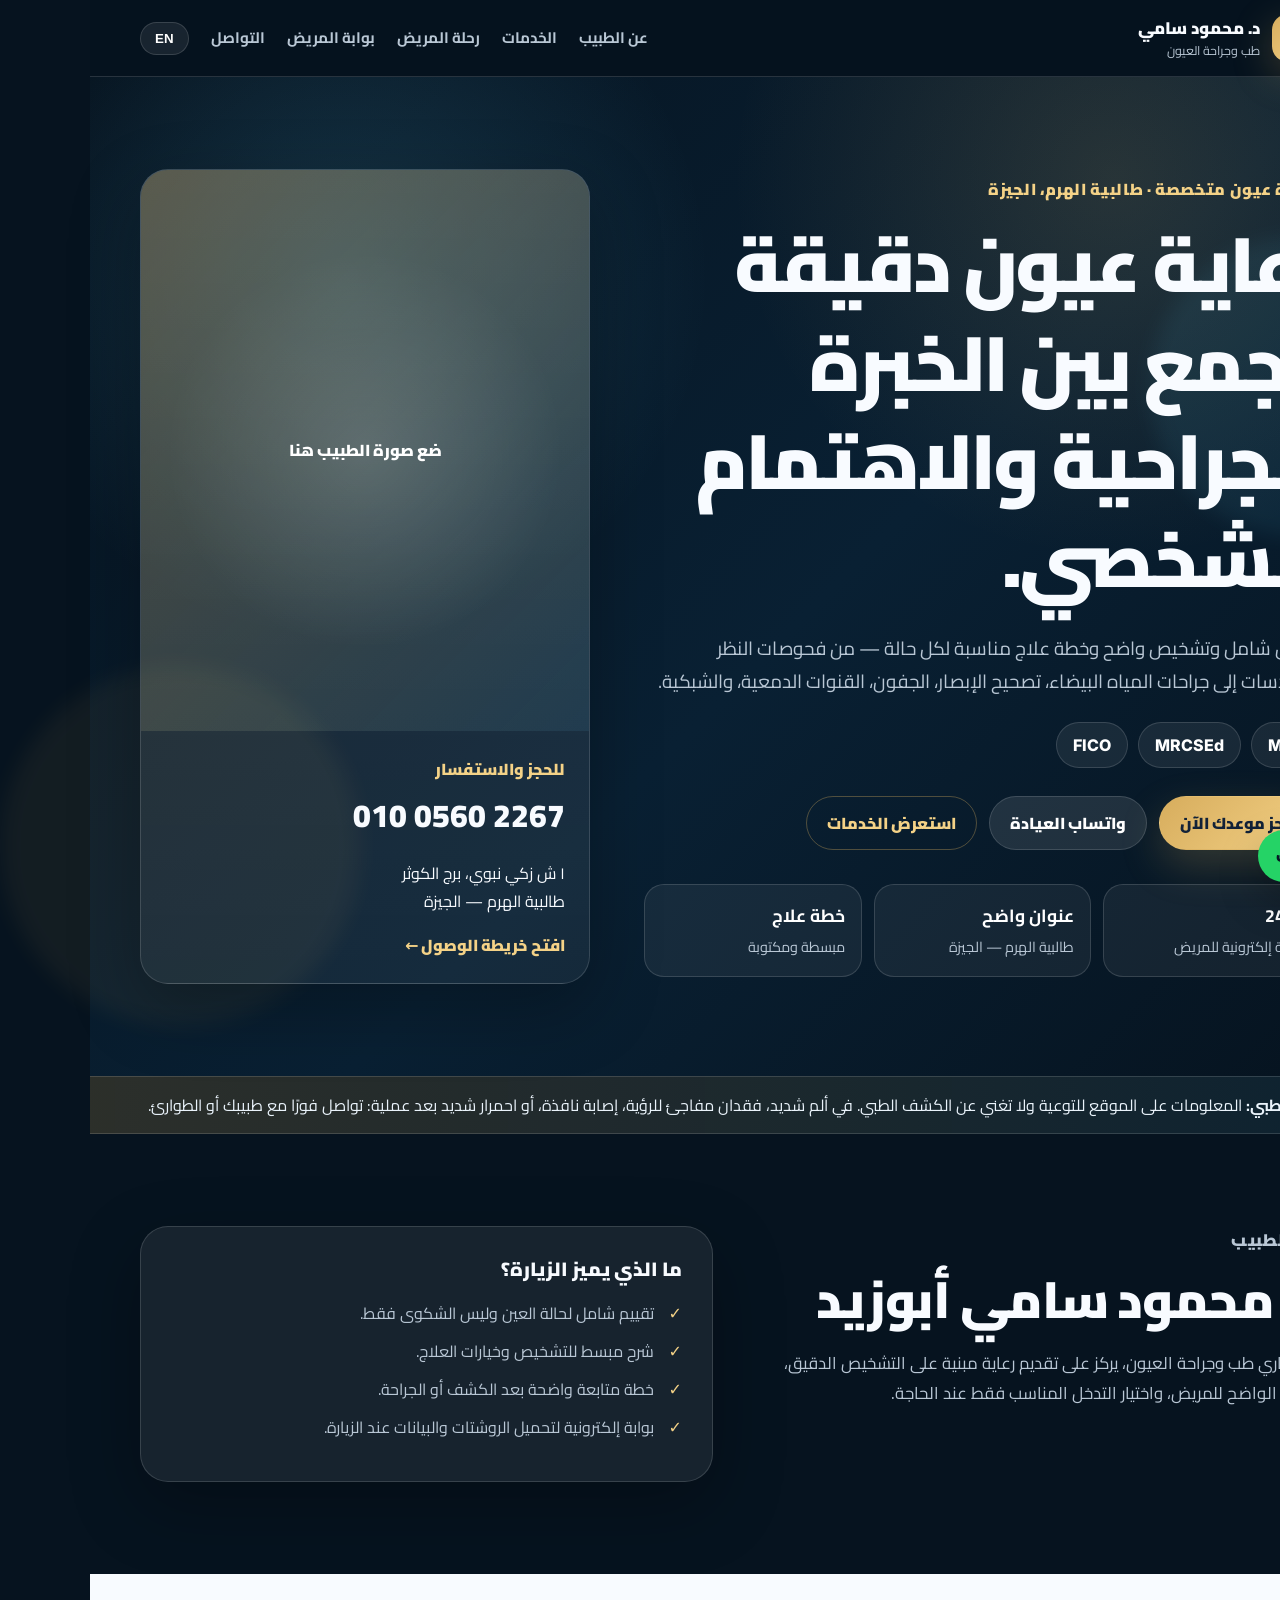
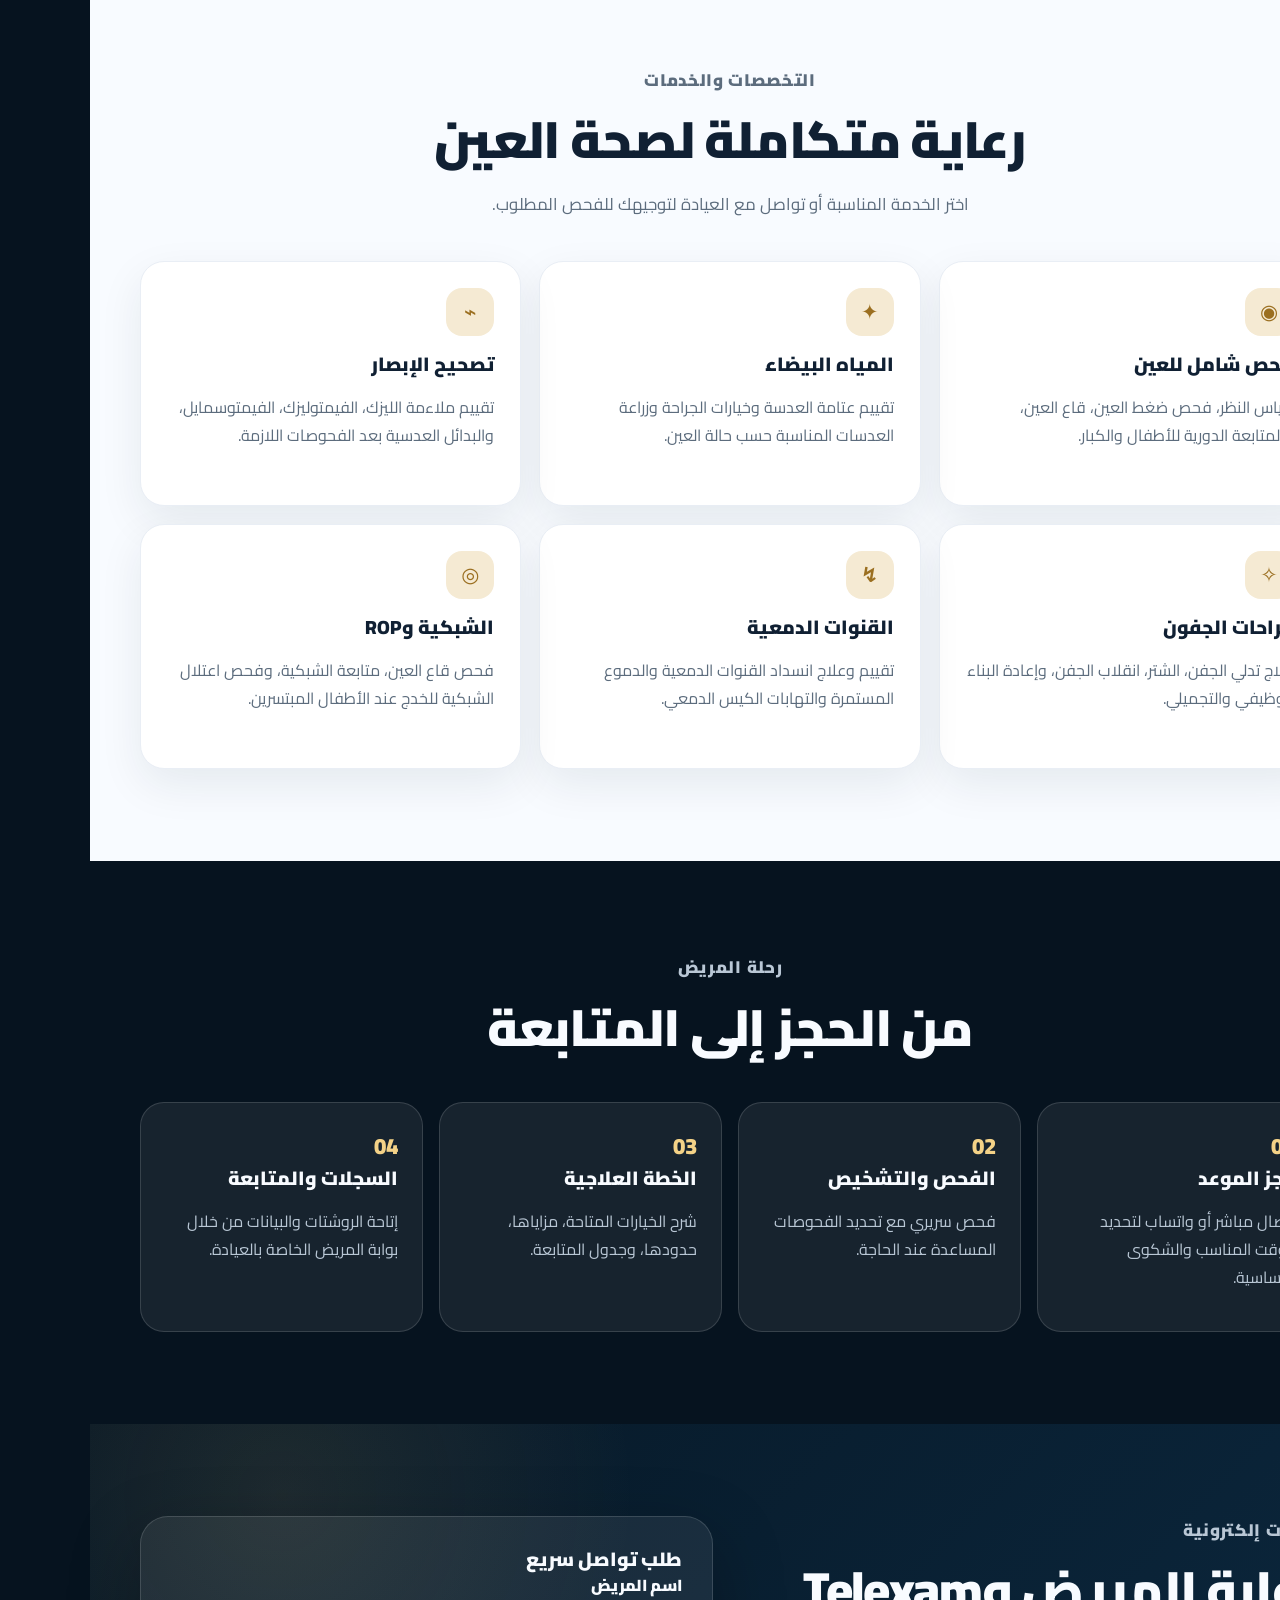
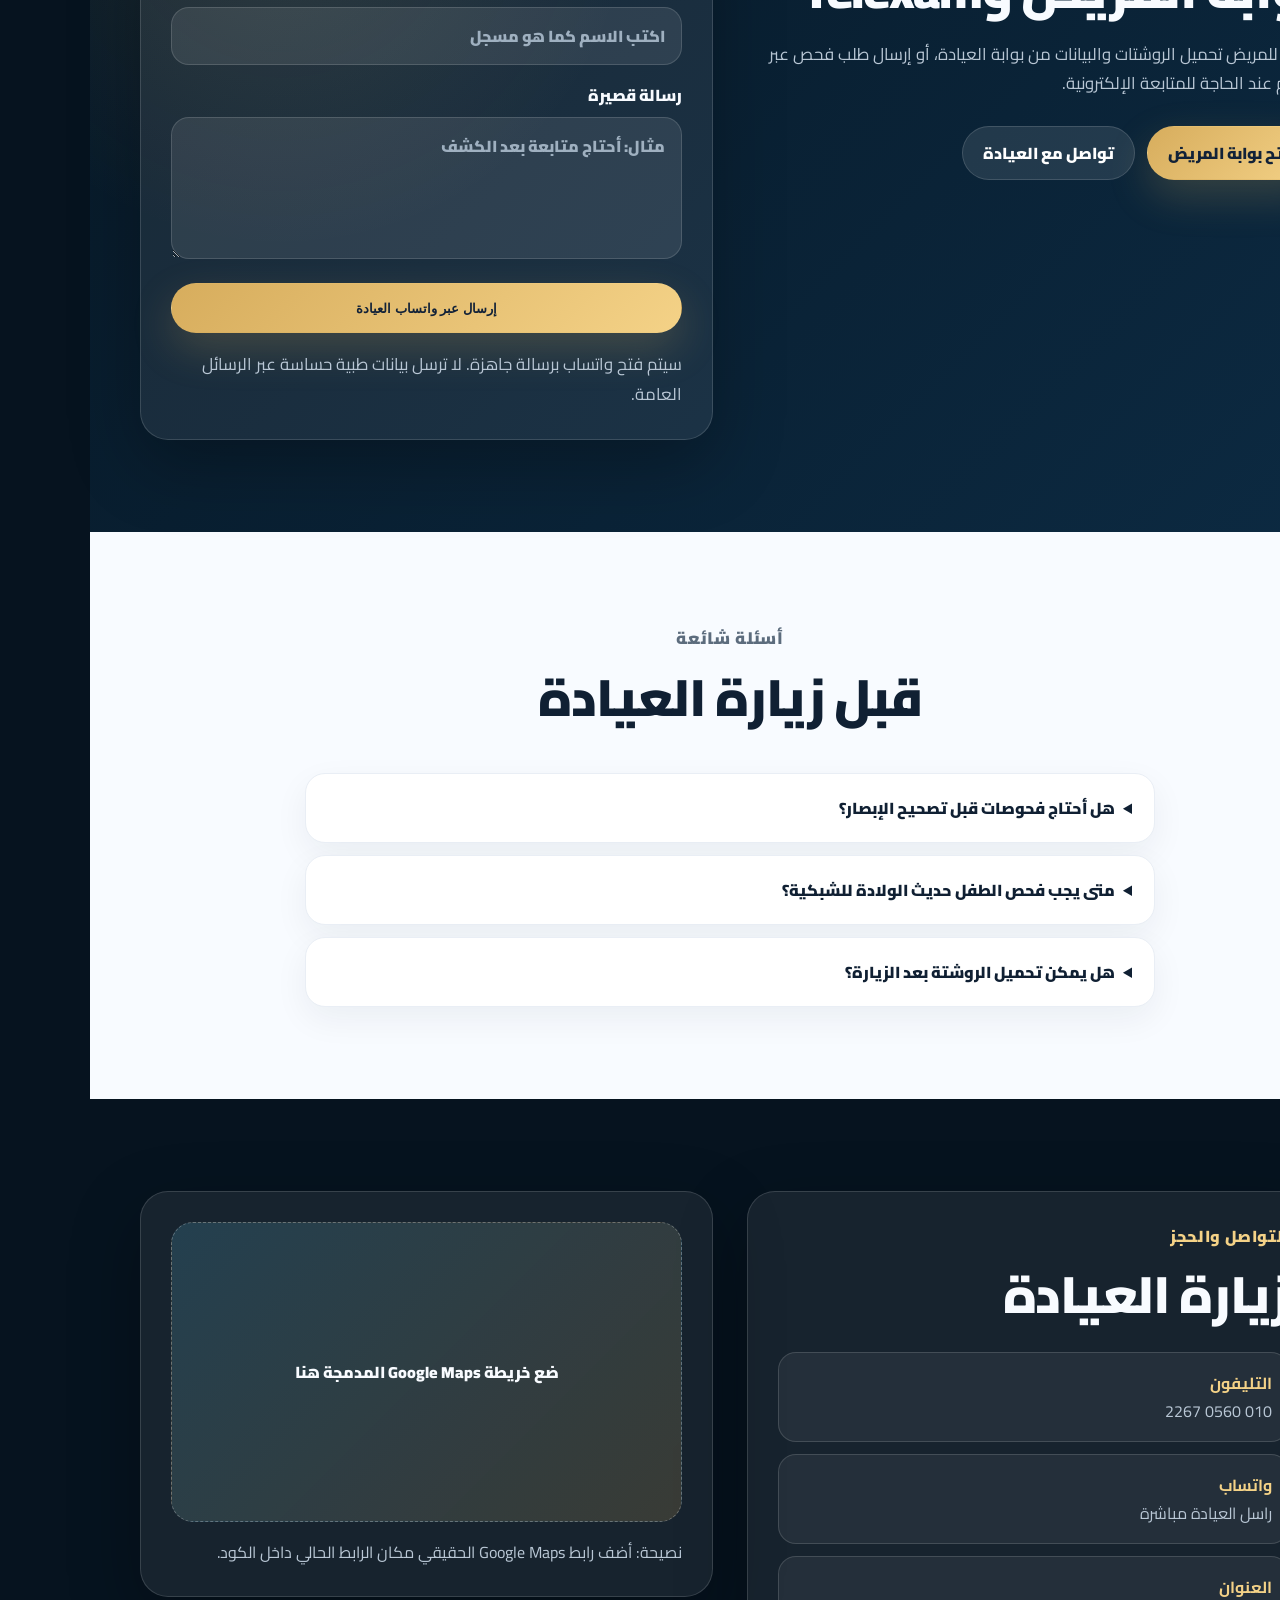
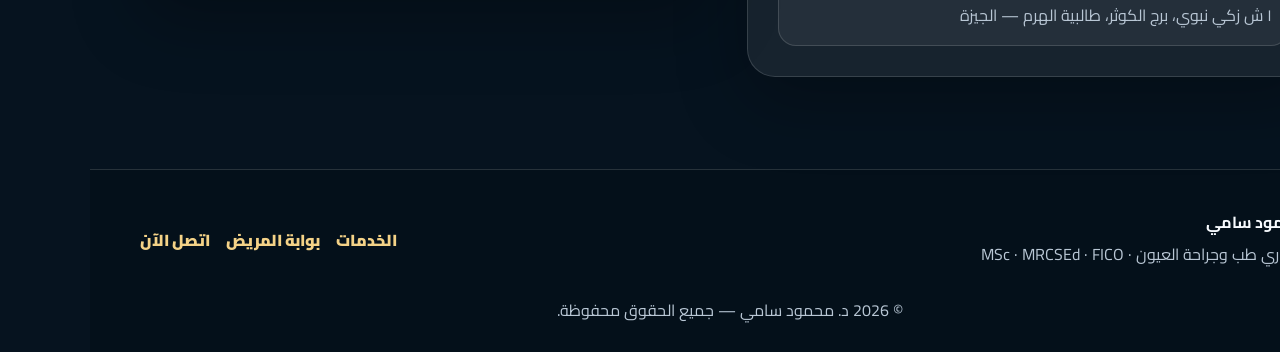
==== index.html @ c1c6296b "Upgrade clinic website design" ====
<!doctype html>
<html lang="ar" dir="rtl">
<head>
  <meta charset="utf-8" />
  <meta name="viewport" content="width=device-width,initial-scale=1,viewport-fit=cover" />
  <meta name="theme-color" content="#071826" />
  <title>د. محمود سامي | استشاري طب وجراحة العيون - طالبية الهرم، الجيزة</title>
  <meta name="description" content="عيادة د. محمود سامي أبوزيد لطب وجراحة العيون في طالبية الهرم، الجيزة. فحص شامل للعين، المياه البيضاء، تصحيح الإبصار، جراحات الجفون والقنوات الدمعية، الشبكية واعتلال الشبكية للخدج." />
  <meta name="keywords" content="دكتور عيون, عيادة عيون, طالبية الهرم, الجيزة, مياه بيضاء, ليزك, فيمتوليزك, فيمتوسمايل, جراحة جفون, قنوات دمعية, شبكية, ROP" />
  <meta name="author" content="Dr. Mahmoud Sami" />

  <meta property="og:title" content="د. محمود سامي | استشاري طب وجراحة العيون" />
  <meta property="og:description" content="رعاية دقيقة للعين في طالبية الهرم — فحص شامل، جراحات المياه البيضاء، تصحيح الإبصار، الجفون والقنوات الدمعية، والشبكية." />
  <meta property="og:type" content="website" />
  <meta property="og:url" content="https://genododi.github.io/drmahmoud/" />
  <meta property="og:locale" content="ar_EG" />

  <link rel="preconnect" href="https://fonts.googleapis.com">
  <link rel="preconnect" href="https://fonts.gstatic.com" crossorigin>
  <link href="https://fonts.googleapis.com/css2?family=Cairo:wght@400;600;700;800;900&family=Inter:wght@400;600;700;800&display=swap" rel="stylesheet">
  <link rel="stylesheet" href="styles.css" />

  <script type="application/ld+json">
  {
    "@context":"https://schema.org",
    "@type":"MedicalClinic",
    "name":"عيادة د. محمود سامي أبوزيد لطب وجراحة العيون",
    "medicalSpecialty":"Ophthalmology",
    "url":"https://genododi.github.io/drmahmoud/",
    "telephone":"+201005602267",
    "address":{
      "@type":"PostalAddress",
      "streetAddress":"١ ش زكي نبوي، برج الكوثر",
      "addressLocality":"طالبية الهرم",
      "addressRegion":"الجيزة",
      "addressCountry":"EG"
    },
    "availableService":[
      "فحص شامل للعين",
      "جراحة المياه البيضاء",
      "تصحيح الإبصار",
      "جراحات الجفون",
      "جراحات القنوات الدمعية",
      "فحص وعلاج الشبكية",
      "اعتلال الشبكية للخدج"
    ]
  }
  </script>
</head>

<body>
  <a class="skip-link" href="#main">تخطَّ إلى المحتوى</a>

  <header class="site-header" id="top">
    <nav class="navbar" aria-label="Primary navigation">
      <a class="brand" href="#top" aria-label="الرئيسية">
        <span class="brand-mark" aria-hidden="true">𓂀</span>
        <span>
          <strong>د. محمود سامي</strong>
          <small>طب وجراحة العيون</small>
        </span>
      </a>

      <button class="menu-toggle" type="button" aria-label="فتح القائمة" aria-expanded="false">
        <span></span><span></span><span></span>
      </button>

      <div class="nav-links">
        <a href="#about">عن الطبيب</a>
        <a href="#services">الخدمات</a>
        <a href="#patient-journey">رحلة المريض</a>
        <a href="#portal">بوابة المريض</a>
        <a href="#contact">التواصل</a>
        <button class="lang-toggle" type="button" data-lang="en">EN</button>
      </div>
    </nav>
  </header>

  <main id="main">
    <section class="hero section-pad">
      <div class="orb orb-one"></div>
      <div class="orb orb-two"></div>

      <div class="container hero-grid">
        <div class="hero-copy reveal">
          <p class="eyebrow">عيادة عيون متخصصة · طالبية الهرم، الجيزة</p>
          <h1>رعاية عيون دقيقة تجمع بين الخبرة الجراحية والاهتمام الشخصي.</h1>
          <p class="hero-subtitle">
            فحص شامل وتشخيص واضح وخطة علاج مناسبة لكل حالة — من فحوصات النظر والعدسات إلى جراحات المياه البيضاء، تصحيح الإبصار، الجفون، القنوات الدمعية، والشبكية.
          </p>

          <div class="credential-row" aria-label="المؤهلات">
            <span>MSc</span>
            <span>MRCSEd</span>
            <span>FICO</span>
          </div>

          <div class="cta-row">
            <a class="btn btn-primary" href="tel:+201005602267">احجز موعدك الآن</a>
            <a class="btn btn-secondary" target="_blank" rel="noopener" href="https://wa.me/201005602267">واتساب العيادة</a>
            <a class="btn btn-ghost" href="#services">استعرض الخدمات</a>
          </div>

          <div class="trust-strip" aria-label="مميزات العيادة">
            <div><strong>24/7</strong><span>بوابة إلكترونية للمريض</span></div>
            <div><strong>عنوان واضح</strong><span>طالبية الهرم — الجيزة</span></div>
            <div><strong>خطة علاج</strong><span>مبسطة ومكتوبة</span></div>
          </div>
        </div>

        <aside class="hero-card reveal">
          <div class="doctor-photo-placeholder">
            <span>ضع صورة الطبيب هنا</span>
          </div>
          <div class="appointment-card">
            <p class="card-label">للحجز والاستفسار</p>
            <a class="phone-link" href="tel:+201005602267">010 0560 2267</a>
            <p>١ ش زكي نبوي، برج الكوثر<br>طالبية الهرم — الجيزة</p>
            <a class="mini-link" target="_blank" rel="noopener" href="https://maps.app.goo.gl/">افتح خريطة الوصول ←</a>
          </div>
        </aside>
      </div>
    </section>

    <section class="notice-bar">
      <div class="container">
        <strong>تنبيه طبي:</strong>
        المعلومات على الموقع للتوعية ولا تغني عن الكشف الطبي. في ألم شديد، فقدان مفاجئ للرؤية، إصابة نافذة، أو احمرار شديد بعد عملية: تواصل فورًا مع طبيبك أو الطوارئ.
      </div>
    </section>

    <section class="section-pad" id="about">
      <div class="container two-col">
        <div class="section-intro reveal">
          <p class="eyebrow">عن الطبيب</p>
          <h2>د. محمود سامي أبوزيد</h2>
          <p>
            استشاري طب وجراحة العيون، يركز على تقديم رعاية مبنية على التشخيص الدقيق، الشرح الواضح للمريض، واختيار التدخل المناسب فقط عند الحاجة.
          </p>
        </div>

        <div class="about-card reveal">
          <h3>ما الذي يميز الزيارة؟</h3>
          <ul class="check-list">
            <li>تقييم شامل لحالة العين وليس الشكوى فقط.</li>
            <li>شرح مبسط للتشخيص وخيارات العلاج.</li>
            <li>خطة متابعة واضحة بعد الكشف أو الجراحة.</li>
            <li>بوابة إلكترونية لتحميل الروشتات والبيانات عند الزيارة.</li>
          </ul>
        </div>
      </div>
    </section>

    <section class="section-pad services-section" id="services">
      <div class="container">
        <div class="section-heading reveal">
          <p class="eyebrow">التخصصات والخدمات</p>
          <h2>رعاية متكاملة لصحة العين</h2>
          <p>اختر الخدمة المناسبة أو تواصل مع العيادة لتوجيهك للفحص المطلوب.</p>
        </div>

        <div class="services-grid">
          <article class="service-card reveal">
            <span class="service-icon">◉</span>
            <h3>فحص شامل للعين</h3>
            <p>قياس النظر، فحص ضغط العين، قاع العين، والمتابعة الدورية للأطفال والكبار.</p>
          </article>

          <article class="service-card reveal">
            <span class="service-icon">✦</span>
            <h3>المياه البيضاء</h3>
            <p>تقييم عتامة العدسة وخيارات الجراحة وزراعة العدسات المناسبة حسب حالة العين.</p>
          </article>

          <article class="service-card reveal">
            <span class="service-icon">⌁</span>
            <h3>تصحيح الإبصار</h3>
            <p>تقييم ملاءمة الليزك، الفيمتوليزك، الفيمتوسمايل، والبدائل العدسية بعد الفحوصات اللازمة.</p>
          </article>

          <article class="service-card reveal">
            <span class="service-icon">✧</span>
            <h3>جراحات الجفون</h3>
            <p>علاج تدلي الجفن، الشتر، انقلاب الجفن، وإعادة البناء الوظيفي والتجميلي.</p>
          </article>

          <article class="service-card reveal">
            <span class="service-icon">↯</span>
            <h3>القنوات الدمعية</h3>
            <p>تقييم وعلاج انسداد القنوات الدمعية والدموع المستمرة والتهابات الكيس الدمعي.</p>
          </article>

          <article class="service-card reveal">
            <span class="service-icon">◎</span>
            <h3>الشبكية وROP</h3>
            <p>فحص قاع العين، متابعة الشبكية، وفحص اعتلال الشبكية للخدج عند الأطفال المبتسرين.</p>
          </article>
        </div>
      </div>
    </section>

    <section class="section-pad" id="patient-journey">
      <div class="container">
        <div class="section-heading reveal">
          <p class="eyebrow">رحلة المريض</p>
          <h2>من الحجز إلى المتابعة</h2>
        </div>

        <div class="timeline">
          <div class="timeline-item reveal">
            <span>01</span>
            <h3>حجز الموعد</h3>
            <p>اتصال مباشر أو واتساب لتحديد الوقت المناسب والشكوى الأساسية.</p>
          </div>
          <div class="timeline-item reveal">
            <span>02</span>
            <h3>الفحص والتشخيص</h3>
            <p>فحص سريري مع تحديد الفحوصات المساعدة عند الحاجة.</p>
          </div>
          <div class="timeline-item reveal">
            <span>03</span>
            <h3>الخطة العلاجية</h3>
            <p>شرح الخيارات المتاحة، مزاياها، حدودها، وجدول المتابعة.</p>
          </div>
          <div class="timeline-item reveal">
            <span>04</span>
            <h3>السجلات والمتابعة</h3>
            <p>إتاحة الروشتات والبيانات من خلال بوابة المريض الخاصة بالعيادة.</p>
          </div>
        </div>
      </div>
    </section>

    <section class="section-pad portal-section" id="portal">
      <div class="container portal-grid">
        <div class="reveal">
          <p class="eyebrow">خدمات إلكترونية</p>
          <h2>بوابة المريض وTelexam</h2>
          <p>
            يمكن للمريض تحميل الروشتات والبيانات من بوابة العيادة، أو إرسال طلب فحص عبر النظام عند الحاجة للمتابعة الإلكترونية.
          </p>
          <div class="cta-row">
            <a class="btn btn-primary" href="portal.html">افتح بوابة المريض</a>
            <a class="btn btn-secondary" href="#contact">تواصل مع العيادة</a>
          </div>
        </div>

        <form class="telexam-card reveal" id="telexamForm">
          <h3>طلب تواصل سريع</h3>
          <label>
            اسم المريض
            <input type="text" id="patientName" placeholder="اكتب الاسم كما هو مسجل" required>
          </label>
          <label>
            رسالة قصيرة
            <textarea id="patientMessage" rows="4" placeholder="مثال: أحتاج متابعة بعد الكشف"></textarea>
          </label>
          <button class="btn btn-primary full" type="submit">إرسال عبر واتساب العيادة</button>
          <p class="form-note">سيتم فتح واتساب برسالة جاهزة. لا ترسل بيانات طبية حساسة عبر الرسائل العامة.</p>
        </form>
      </div>
    </section>

    <section class="section-pad faq-section" id="faq">
      <div class="container">
        <div class="section-heading reveal">
          <p class="eyebrow">أسئلة شائعة</p>
          <h2>قبل زيارة العيادة</h2>
        </div>

        <div class="faq-list">
          <details class="reveal">
            <summary>هل أحتاج فحوصات قبل تصحيح الإبصار؟</summary>
            <p>نعم، غالبًا يلزم فحص شامل وخرائط قرنية وقياسات دقيقة لتحديد مدى ملاءمة الليزك أو البدائل.</p>
          </details>
          <details class="reveal">
            <summary>متى يجب فحص الطفل حديث الولادة للشبكية؟</summary>
            <p>يعتمد على عمر الحمل، وزن الولادة، والحالة العامة للطفل. يحدد طبيب الأطفال/العيون توقيت فحص ROP حسب عوامل الخطورة.</p>
          </details>
          <details class="reveal">
            <summary>هل يمكن تحميل الروشتة بعد الزيارة؟</summary>
            <p>نعم، من خلال بوابة المريض بإدخال الاسم أو الكود الخاص بالمريض حسب نظام العيادة.</p>
          </details>
        </div>
      </div>
    </section>

    <section class="section-pad contact-section" id="contact">
      <div class="container contact-grid">
        <div class="contact-card reveal">
          <p class="eyebrow">التواصل والحجز</p>
          <h2>زيارة العيادة</h2>
          <div class="contact-list">
            <a href="tel:+201005602267">
              <strong>التليفون</strong>
              <span>010 0560 2267</span>
            </a>
            <a target="_blank" rel="noopener" href="https://wa.me/201005602267">
              <strong>واتساب</strong>
              <span>راسل العيادة مباشرة</span>
            </a>
            <a target="_blank" rel="noopener" href="https://maps.app.goo.gl/">
              <strong>العنوان</strong>
              <span>١ ش زكي نبوي، برج الكوثر، طالبية الهرم — الجيزة</span>
            </a>
          </div>
        </div>

        <div class="map-card reveal">
          <div class="map-placeholder">
            <span>ضع خريطة Google Maps المدمجة هنا</span>
          </div>
          <p>نصيحة: أضف رابط Google Maps الحقيقي مكان الرابط الحالي داخل الكود.</p>
        </div>
      </div>
    </section>
  </main>

  <footer class="site-footer">
    <div class="container footer-grid">
      <div>
        <strong>د. محمود سامي</strong>
        <p>استشاري طب وجراحة العيون · MSc · MRCSEd · FICO</p>
      </div>
      <div class="footer-links">
        <a href="#services">الخدمات</a>
        <a href="portal.html">بوابة المريض</a>
        <a href="tel:+201005602267">اتصل الآن</a>
      </div>
    </div>
    <p class="copyright">© 2026 د. محمود سامي — جميع الحقوق محفوظة.</p>
  </footer>

  <a class="floating-whatsapp" href="https://wa.me/201005602267" target="_blank" rel="noopener" aria-label="واتساب العيادة">واتساب</a>

  <script src="script.js"></script>
</body>
</html>
---- styles.css ----
:root{
  --bg:#06131f;
  --bg-soft:#0b2032;
  --surface:#10283c;
  --surface-2:#f8fbff;
  --text:#f8fbff;
  --muted:#b9c7d5;
  --dark:#102033;
  --dark-muted:#5c6c7d;
  --gold:#d7ad5d;
  --gold-2:#f4d287;
  --cyan:#67d7ff;
  --line:rgba(255,255,255,.14);
  --shadow:0 24px 70px rgba(0,0,0,.28);
  --radius:28px;
  --container:1180px;
}

*{box-sizing:border-box}
html{scroll-behavior:smooth}
body{
  margin:0;
  font-family:"Cairo", system-ui, -apple-system, Segoe UI, sans-serif;
  background:var(--bg);
  color:var(--text);
  line-height:1.75;
  overflow-x:hidden;
}

a{color:inherit;text-decoration:none}
img{max-width:100%;display:block}
.container{width:min(var(--container), calc(100% - 36px));margin-inline:auto}
.section-pad{padding:92px 0}
.skip-link{position:absolute;inset-inline-start:16px;top:-60px;background:#fff;color:#000;padding:10px 14px;border-radius:10px;z-index:1000}
.skip-link:focus{top:16px}

.site-header{
  position:sticky;top:0;z-index:100;
  background:rgba(6,19,31,.76);
  backdrop-filter:blur(18px);
  border-bottom:1px solid var(--line);
}

.navbar{
  width:min(var(--container), calc(100% - 28px));
  margin:auto;
  min-height:76px;
  display:flex;
  align-items:center;
  justify-content:space-between;
  gap:18px;
}

.brand{display:flex;align-items:center;gap:12px}
.brand-mark{
  width:48px;height:48px;border-radius:16px;
  display:grid;place-items:center;
  background:linear-gradient(135deg,var(--gold),var(--gold-2));
  color:#122238;font-size:28px;box-shadow:0 12px 40px rgba(215,173,93,.28)
}
.brand strong{display:block;font-weight:900;font-size:1.05rem}
.brand small{display:block;color:var(--muted);font-size:.78rem;margin-top:-3px}

.nav-links{display:flex;align-items:center;gap:22px}
.nav-links a{color:var(--muted);font-weight:700;font-size:.95rem}
.nav-links a:hover{color:#fff}
.lang-toggle{
  border:1px solid var(--line);background:rgba(255,255,255,.08);
  color:#fff;border-radius:999px;padding:8px 14px;font-weight:800;cursor:pointer
}
.menu-toggle{display:none;background:transparent;border:0;width:42px;height:42px;cursor:pointer}
.menu-toggle span{display:block;height:2px;background:#fff;margin:7px;border-radius:10px}

.hero{
  min-height:calc(100vh - 76px);
  display:grid;align-items:center;
  position:relative;isolation:isolate;
  background:
    radial-gradient(circle at 20% 20%, rgba(103,215,255,.16), transparent 28%),
    radial-gradient(circle at 80% 10%, rgba(215,173,93,.15), transparent 28%),
    linear-gradient(135deg,#06131f 0%,#092033 55%,#06131f 100%);
}

.orb{position:absolute;border-radius:50%;filter:blur(10px);opacity:.45;z-index:-1}
.orb-one{width:300px;height:300px;background:rgba(103,215,255,.16);inset-inline-start:-80px;top:160px}
.orb-two{width:360px;height:360px;background:rgba(215,173,93,.14);inset-inline-end:-90px;bottom:50px}

.hero-grid{display:grid;grid-template-columns:1.2fr .8fr;gap:54px;align-items:center}
.eyebrow{color:var(--gold-2);font-weight:900;letter-spacing:.04em;margin:0 0 12px}
h1,h2,h3{line-height:1.28;margin:0}
h1{font-size:clamp(2.25rem,6vw,5.4rem);font-weight:900;letter-spacing:-.04em;max-width:920px}
h2{font-size:clamp(1.9rem,4vw,3.2rem);font-weight:900;letter-spacing:-.025em}
h3{font-size:1.2rem;font-weight:900}
.hero-subtitle{font-size:1.18rem;color:var(--muted);max-width:780px;margin:24px 0}

.credential-row{display:flex;flex-wrap:wrap;gap:10px;margin:24px 0}
.credential-row span{
  border:1px solid var(--line);
  background:rgba(255,255,255,.07);
  border-radius:999px;
  padding:8px 16px;
  font-family:"Inter", sans-serif;
  font-weight:800;
  color:#fff
}

.cta-row{display:flex;flex-wrap:wrap;gap:12px;margin-top:28px}
.btn{
  display:inline-flex;align-items:center;justify-content:center;
  min-height:50px;padding:12px 20px;border-radius:999px;font-weight:900;
  transition:transform .2s ease, box-shadow .2s ease, background .2s ease;
  border:1px solid transparent
}
.btn:hover{transform:translateY(-2px)}
.btn-primary{background:linear-gradient(135deg,var(--gold),var(--gold-2));color:#122238;box-shadow:0 16px 42px rgba(215,173,93,.22)}
.btn-secondary{background:rgba(255,255,255,.1);color:#fff;border-color:var(--line)}
.btn-ghost{color:var(--gold-2);border-color:rgba(215,173,93,.35)}
.full{width:100%}

.trust-strip{
  margin-top:34px;
  display:grid;grid-template-columns:repeat(3,1fr);gap:12px;
}
.trust-strip div{
  border:1px solid var(--line);border-radius:20px;padding:16px;
  background:rgba(255,255,255,.06)
}
.trust-strip strong{display:block;color:#fff;font-size:1.1rem}
.trust-strip span{color:var(--muted);font-size:.9rem}

.hero-card{
  border:1px solid var(--line);
  border-radius:var(--radius);
  background:linear-gradient(180deg,rgba(255,255,255,.12),rgba(255,255,255,.05));
  box-shadow:var(--shadow);
  overflow:hidden;
}
.doctor-photo-placeholder{
  aspect-ratio:4/5;
  display:grid;place-items:center;
  background:
    linear-gradient(135deg,rgba(215,173,93,.28),rgba(103,215,255,.08)),
    radial-gradient(circle at center,rgba(255,255,255,.16),transparent 55%);
  color:#fff;font-weight:900;
}
.appointment-card{padding:24px}
.card-label{color:var(--gold-2);font-weight:900;margin:0 0 4px}
.phone-link{font-size:2rem;font-weight:900;direction:ltr;display:inline-block}
.mini-link{color:var(--gold-2);font-weight:900}

.notice-bar{
  background:linear-gradient(90deg,rgba(215,173,93,.18),rgba(103,215,255,.08));
  border-block:1px solid var(--line);
  color:#eaf3fb;
  padding:14px 0;
}

.two-col,.portal-grid,.contact-grid{
  display:grid;grid-template-columns:1fr 1fr;gap:34px;align-items:start
}
.section-intro p,.section-heading p,.portal-grid p{color:var(--muted);font-size:1.05rem}
.about-card,.telexam-card,.contact-card,.map-card{
  border:1px solid var(--line);
  border-radius:var(--radius);
  background:rgba(255,255,255,.07);
  padding:30px;
  box-shadow:var(--shadow);
}
.check-list{padding:0;margin:18px 0 0;list-style:none}
.check-list li{margin:10px 0;padding-inline-start:28px;position:relative;color:var(--muted)}
.check-list li:before{content:"✓";position:absolute;inset-inline-start:0;color:var(--gold-2);font-weight:900}

.services-section,.faq-section{
  background:var(--surface-2);
  color:var(--dark);
}
.services-section .eyebrow,.faq-section .eyebrow{color:#9b6f20}
.services-section .section-heading p,.faq-section .section-heading p{color:var(--dark-muted)}
.section-heading{text-align:center;max-width:760px;margin:0 auto 42px}

.services-grid{
  display:grid;
  grid-template-columns:repeat(3,1fr);
  gap:18px;
}
.service-card{
  background:#fff;
  border:1px solid #e9eef5;
  border-radius:24px;
  padding:26px;
  box-shadow:0 16px 44px rgba(16,32,51,.08);
  min-height:245px;
}
.service-card p{color:var(--dark-muted)}
.service-icon{
  width:48px;height:48px;border-radius:16px;display:grid;place-items:center;
  background:#f5ead3;color:#9b6f20;font-weight:900;font-size:1.3rem;margin-bottom:16px
}

.timeline{
  display:grid;grid-template-columns:repeat(4,1fr);gap:16px;
}
.timeline-item{
  border:1px solid var(--line);
  border-radius:24px;
  padding:24px;
  background:rgba(255,255,255,.07)
}
.timeline-item span{color:var(--gold-2);font-weight:900;font-size:1.4rem}
.timeline-item p{color:var(--muted)}

.portal-section{
  background:
    radial-gradient(circle at 15% 10%, rgba(215,173,93,.11), transparent 28%),
    linear-gradient(135deg,#071826,#0c2a42);
}
.telexam-card label{display:block;font-weight:900;margin-bottom:16px}
input,textarea{
  width:100%;
  margin-top:8px;
  border:1px solid var(--line);
  border-radius:18px;
  padding:14px 16px;
  background:rgba(255,255,255,.09);
  color:#fff;
  font:inherit;
  outline:none;
}
input::placeholder,textarea::placeholder{color:#9fb0c0}
.form-note{font-size:.9rem;color:var(--muted)!important;margin-bottom:0}

.faq-list{max-width:850px;margin:auto;display:grid;gap:12px}
details{
  background:#fff;border:1px solid #e9eef5;border-radius:20px;padding:20px 22px;
  box-shadow:0 12px 34px rgba(16,32,51,.06)
}
summary{font-weight:900;cursor:pointer}
details p{color:var(--dark-muted)}

.contact-list{display:grid;gap:12px;margin-top:24px}
.contact-list a{
  display:block;border:1px solid var(--line);border-radius:18px;padding:16px;background:rgba(255,255,255,.06)
}
.contact-list strong{display:block;color:var(--gold-2)}
.contact-list span{color:var(--muted)}
.map-placeholder{
  min-height:300px;border-radius:22px;
  display:grid;place-items:center;text-align:center;
  background:linear-gradient(135deg,rgba(103,215,255,.16),rgba(215,173,93,.18));
  border:1px dashed rgba(255,255,255,.28);
  font-weight:900
}
.map-card p{color:var(--muted);margin-bottom:0}

.site-footer{
  padding:38px 0 24px;
  border-top:1px solid var(--line);
  background:#04101a;
}
.footer-grid{display:flex;justify-content:space-between;gap:18px;align-items:center}
.footer-grid p,.copyright{color:var(--muted);margin:4px 0}
.footer-links{display:flex;gap:16px;flex-wrap:wrap;color:var(--gold-2);font-weight:900}
.copyright{text-align:center;margin-top:24px}

.floating-whatsapp{
  position:fixed;inset-inline-start:18px;bottom:18px;z-index:120;
  background:#25d366;color:#071826;border-radius:999px;padding:12px 18px;
  font-weight:900;box-shadow:0 18px 42px rgba(0,0,0,.26)
}

.reveal{opacity:0;transform:translateY(18px);transition:opacity .7s ease, transform .7s ease}
.reveal.is-visible{opacity:1;transform:none}

html[dir="ltr"] body{font-family:"Inter","Cairo",sans-serif}
html[dir="ltr"] .hero-copy, html[dir="ltr"] .section-intro, html[dir="ltr"] .contact-card{text-align:left}

@media (max-width: 920px){
  .menu-toggle{display:block}
  .nav-links{
    position:absolute;top:76px;inset-inline:14px;
    display:none;flex-direction:column;align-items:stretch;
    background:rgba(6,19,31,.97);
    border:1px solid var(--line);
    border-radius:22px;padding:18px;box-shadow:var(--shadow)
  }
  .nav-links.open{display:flex}
  .hero-grid,.two-col,.portal-grid,.contact-grid{grid-template-columns:1fr}
  .services-grid{grid-template-columns:1fr 1fr}
  .timeline{grid-template-columns:1fr 1fr}
  .trust-strip{grid-template-columns:1fr}
  .section-pad{padding:70px 0}
}

@media (max-width: 620px){
  .services-grid,.timeline{grid-template-columns:1fr}
  h1{font-size:2.35rem}
  .phone-link{font-size:1.55rem}
  .footer-grid{display:block;text-align:center}
  .footer-links{justify-content:center;margin-top:14px}
  .cta-row .btn{width:100%}
}
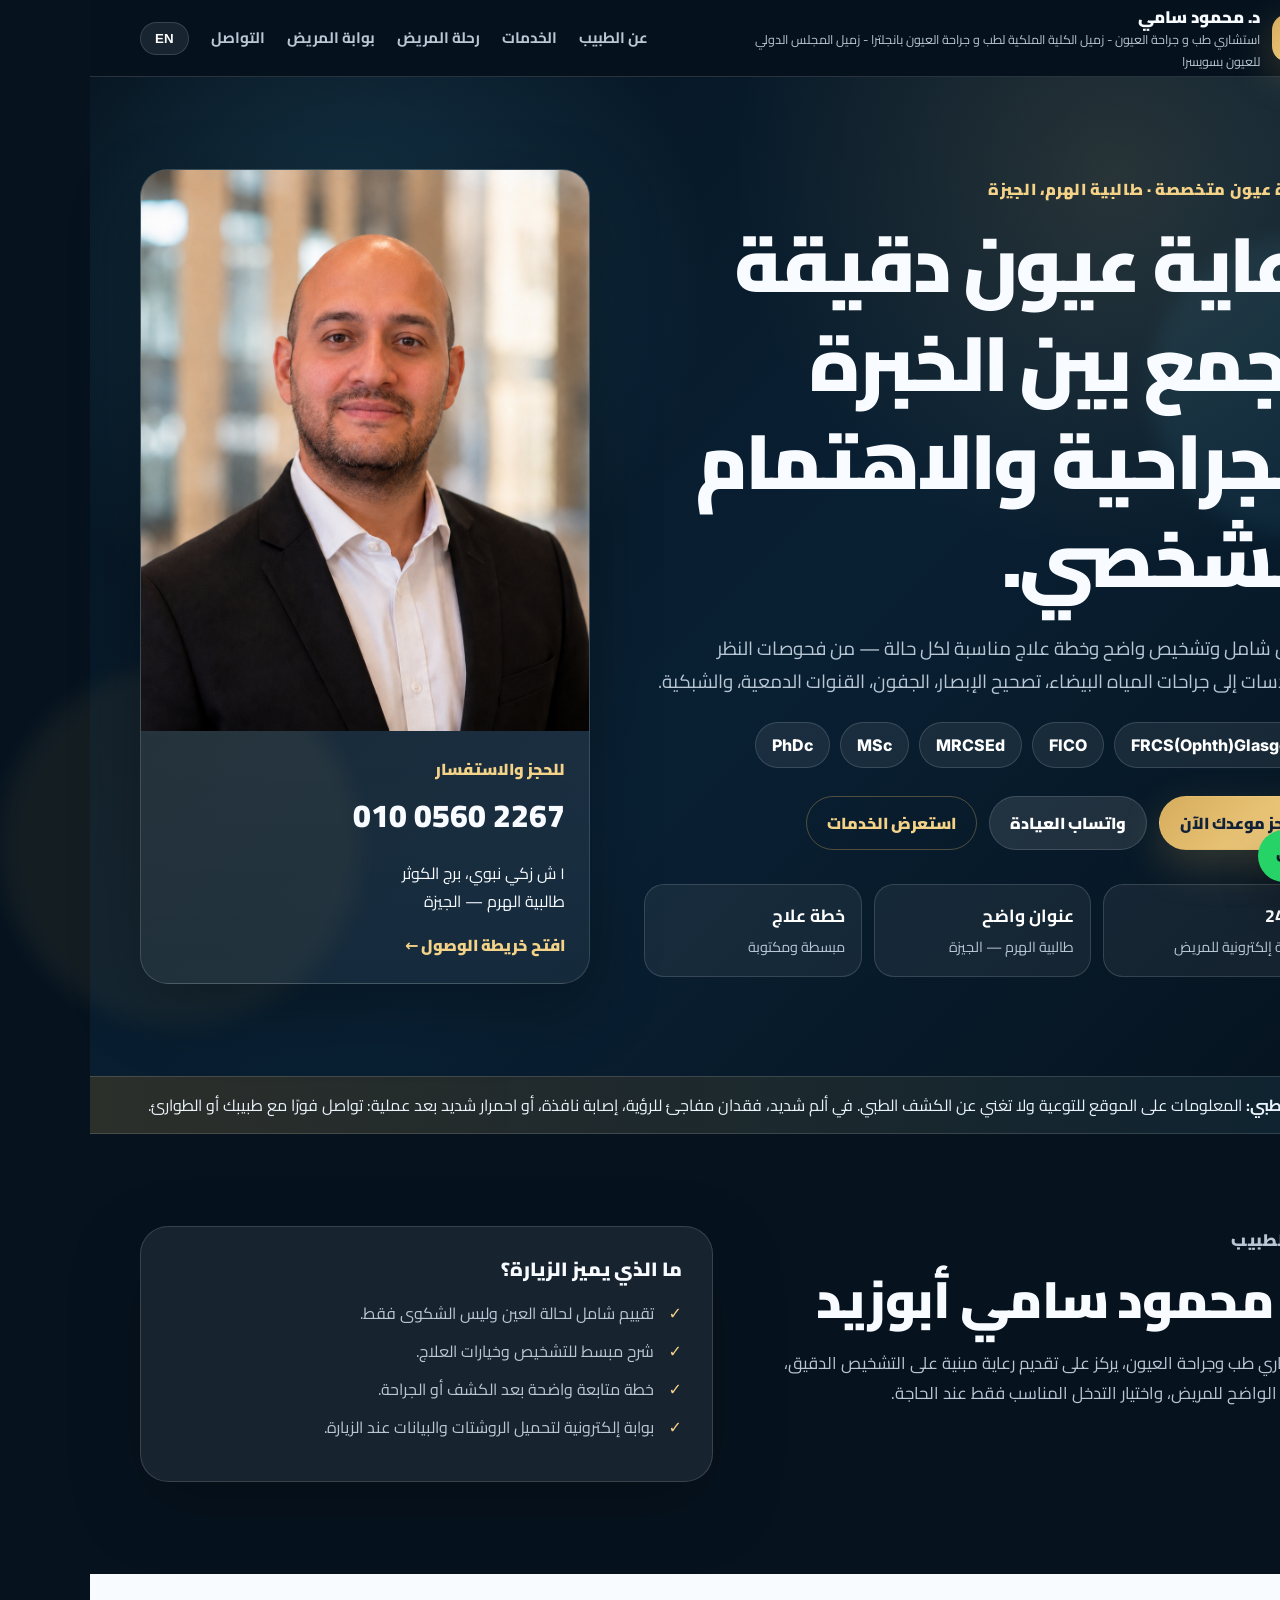
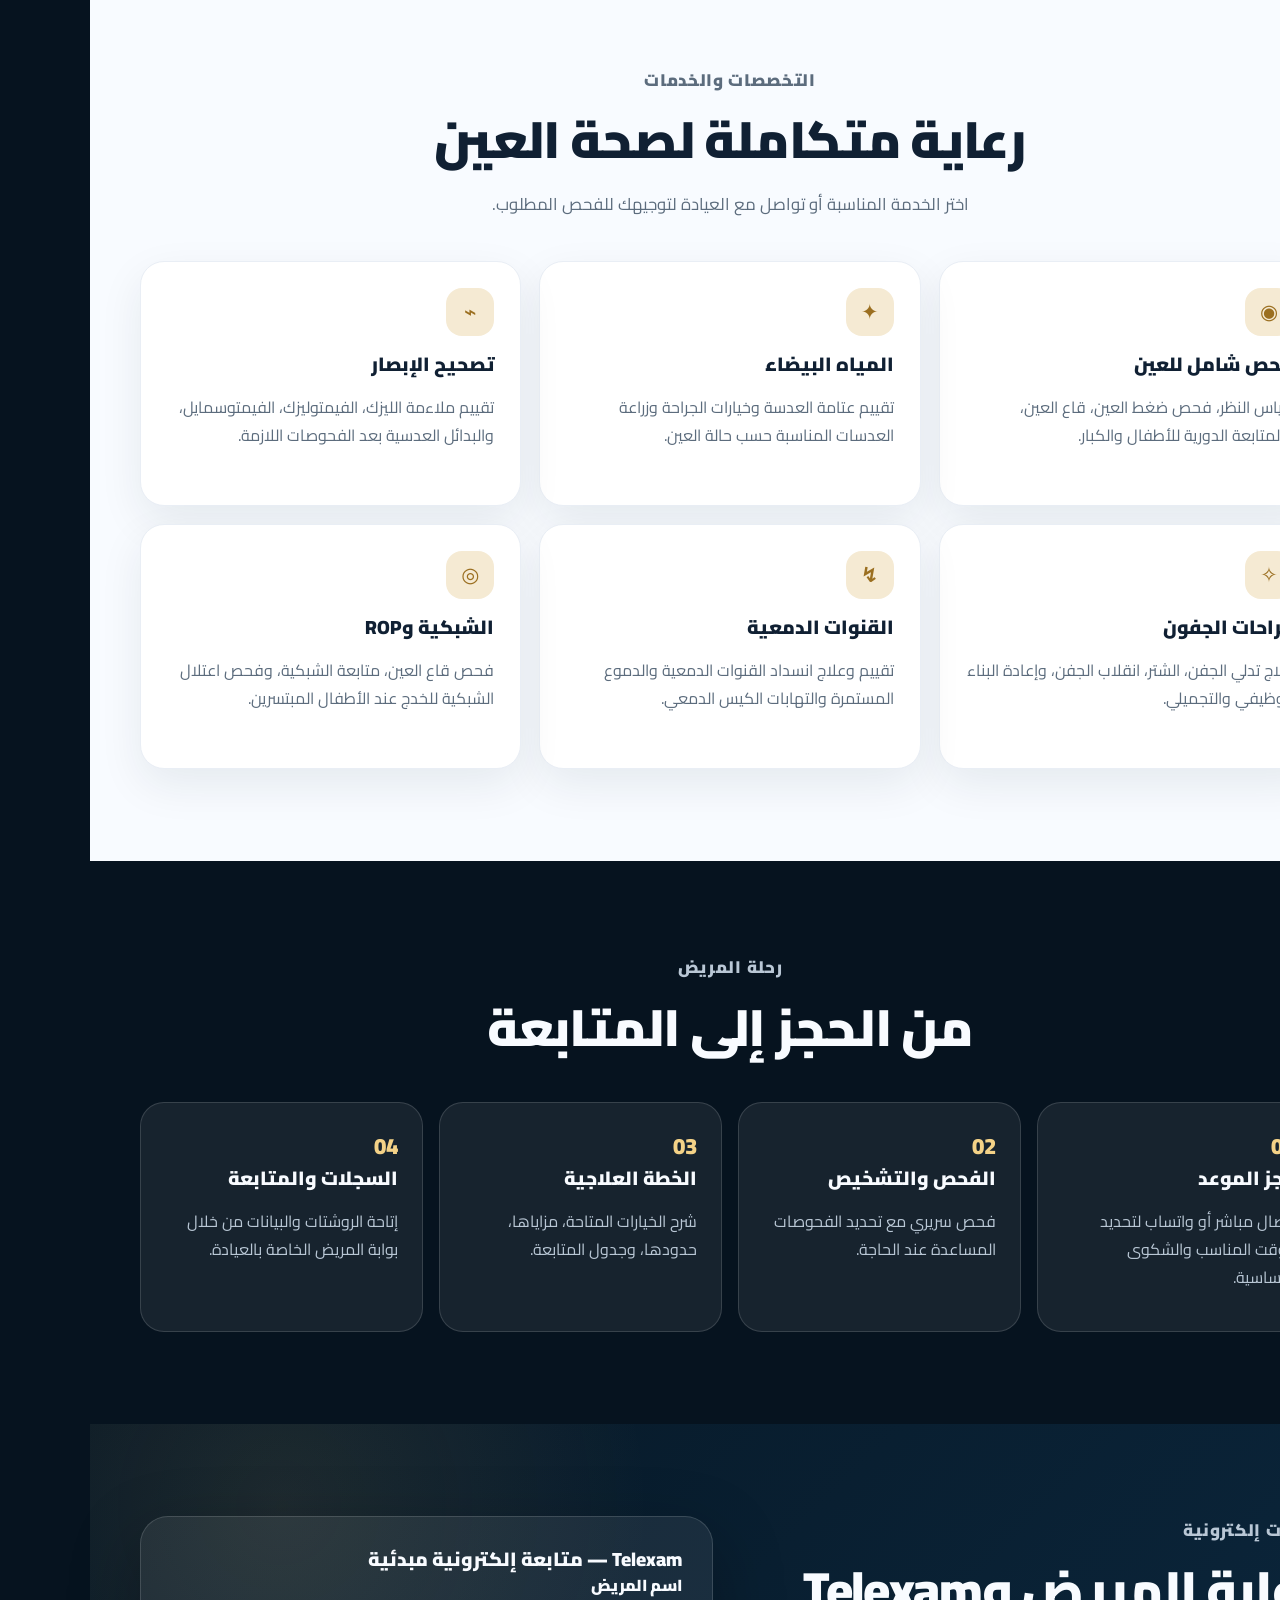
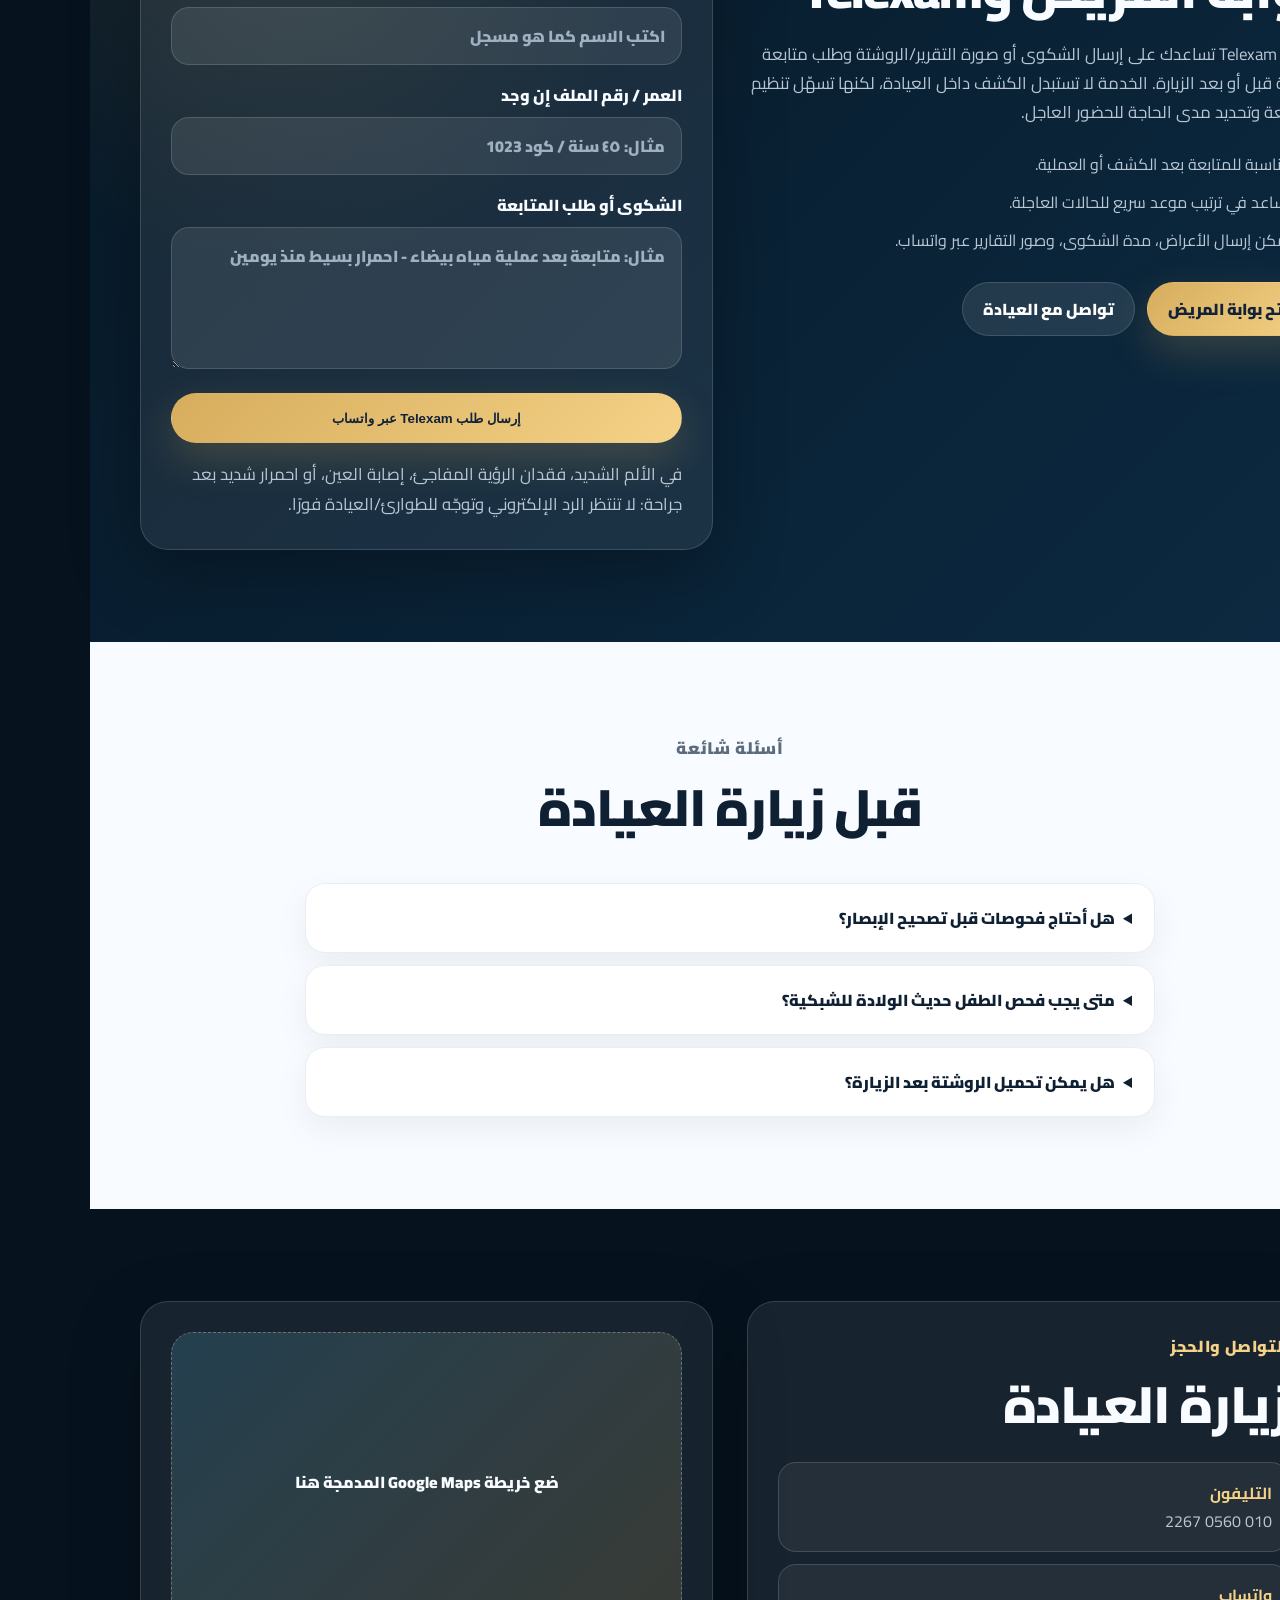
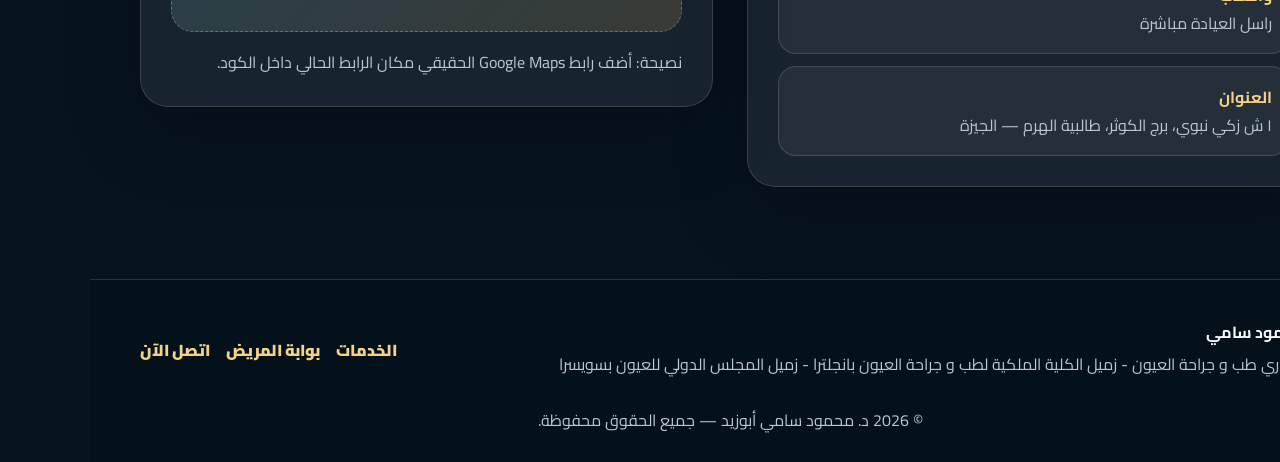
==== commit 2799183c: "Upgrade ophthalmology clinic website" ====
--- a/index.html
+++ b/index.html
@@ -57,7 +57,7 @@
         <span class="brand-mark" aria-hidden="true">𓂀</span>
         <span>
           <strong>د. محمود سامي</strong>
-          <small>طب وجراحة العيون</small>
+          <small>استشاري طب و جراحة العيون - زميل الكلية الملكية لطب و جراحة العيون بانجلترا - زميل المجلس الدولي للعيون بسويسرا</small>
         </span>
       </a>
 
@@ -89,10 +89,12 @@
             فحص شامل وتشخيص واضح وخطة علاج مناسبة لكل حالة — من فحوصات النظر والعدسات إلى جراحات المياه البيضاء، تصحيح الإبصار، الجفون، القنوات الدمعية، والشبكية.
           </p>
 
-          <div class="credential-row" aria-label="المؤهلات">
+          <div class="credential-row" aria-label="الشهادات">
+            <span>FRCS(Ophth)Glasgow</span>
+            <span>FICO</span>
+            <span>MRCSEd</span>
             <span>MSc</span>
-            <span>MRCSEd</span>
-            <span>FICO</span>
+            <span>PhDc</span>
           </div>
 
           <div class="cta-row">
@@ -109,14 +111,14 @@
         </div>
 
         <aside class="hero-card reveal">
-          <div class="doctor-photo-placeholder">
-            <span>ضع صورة الطبيب هنا</span>
+          <div class="doctor-photo">
+            <img src="doctor-photo.png" alt="د. محمود سامي أبوزيد - استشاري طب وجراحة العيون">
           </div>
           <div class="appointment-card">
             <p class="card-label">للحجز والاستفسار</p>
             <a class="phone-link" href="tel:+201005602267">010 0560 2267</a>
             <p>١ ش زكي نبوي، برج الكوثر<br>طالبية الهرم — الجيزة</p>
-            <a class="mini-link" target="_blank" rel="noopener" href="https://maps.app.goo.gl/">افتح خريطة الوصول ←</a>
+            <a class="mini-link" target="_blank" rel="noopener" href="https://maps.app.goo.gl/rAPGpHb79LxKx9Ck7">افتح خريطة الوصول ←</a>
           </div>
         </aside>
       </div>
@@ -237,8 +239,13 @@
           <p class="eyebrow">خدمات إلكترونية</p>
           <h2>بوابة المريض وTelexam</h2>
           <p>
-            يمكن للمريض تحميل الروشتات والبيانات من بوابة العيادة، أو إرسال طلب فحص عبر النظام عند الحاجة للمتابعة الإلكترونية.
+            خدمة Telexam تساعدك على إرسال الشكوى أو صورة التقرير/الروشتة وطلب متابعة مبدئية قبل أو بعد الزيارة. الخدمة لا تستبدل الكشف داخل العيادة، لكنها تسهّل تنظيم المتابعة وتحديد مدى الحاجة للحضور العاجل.
           </p>
+          <ul class="check-list telexam-points">
+            <li>مناسبة للمتابعة بعد الكشف أو العملية.</li>
+            <li>تساعد في ترتيب موعد سريع للحالات العاجلة.</li>
+            <li>يمكن إرسال الأعراض، مدة الشكوى، وصور التقارير عبر واتساب.</li>
+          </ul>
           <div class="cta-row">
             <a class="btn btn-primary" href="portal.html">افتح بوابة المريض</a>
             <a class="btn btn-secondary" href="#contact">تواصل مع العيادة</a>
@@ -246,17 +253,21 @@
         </div>
 
         <form class="telexam-card reveal" id="telexamForm">
-          <h3>طلب تواصل سريع</h3>
+          <h3>Telexam — متابعة إلكترونية مبدئية</h3>
           <label>
             اسم المريض
             <input type="text" id="patientName" placeholder="اكتب الاسم كما هو مسجل" required>
           </label>
           <label>
-            رسالة قصيرة
-            <textarea id="patientMessage" rows="4" placeholder="مثال: أحتاج متابعة بعد الكشف"></textarea>
+            العمر / رقم الملف إن وجد
+            <input type="text" id="patientAge" placeholder="مثال: ٤٥ سنة / كود 1023">
           </label>
-          <button class="btn btn-primary full" type="submit">إرسال عبر واتساب العيادة</button>
-          <p class="form-note">سيتم فتح واتساب برسالة جاهزة. لا ترسل بيانات طبية حساسة عبر الرسائل العامة.</p>
+          <label>
+            الشكوى أو طلب المتابعة
+            <textarea id="patientMessage" rows="4" placeholder="مثال: متابعة بعد عملية مياه بيضاء - احمرار بسيط منذ يومين"></textarea>
+          </label>
+          <button class="btn btn-primary full" type="submit">إرسال طلب Telexam عبر واتساب</button>
+          <p class="form-note">في الألم الشديد، فقدان الرؤية المفاجئ، إصابة العين، أو احمرار شديد بعد جراحة: لا تنتظر الرد الإلكتروني وتوجّه للطوارئ/العيادة فورًا.</p>
         </form>
       </div>
     </section>
@@ -299,7 +310,7 @@
               <strong>واتساب</strong>
               <span>راسل العيادة مباشرة</span>
             </a>
-            <a target="_blank" rel="noopener" href="https://maps.app.goo.gl/">
+            <a target="_blank" rel="noopener" href="https://maps.app.goo.gl/rAPGpHb79LxKx9Ck7">
               <strong>العنوان</strong>
               <span>١ ش زكي نبوي، برج الكوثر، طالبية الهرم — الجيزة</span>
             </a>
@@ -320,7 +331,7 @@
     <div class="container footer-grid">
       <div>
         <strong>د. محمود سامي</strong>
-        <p>استشاري طب وجراحة العيون · MSc · MRCSEd · FICO</p>
+        <p>استشاري طب و جراحة العيون - زميل الكلية الملكية لطب و جراحة العيون بانجلترا - زميل المجلس الدولي للعيون بسويسرا</p>
       </div>
       <div class="footer-links">
         <a href="#services">الخدمات</a>
@@ -328,7 +339,7 @@
         <a href="tel:+201005602267">اتصل الآن</a>
       </div>
     </div>
-    <p class="copyright">© 2026 د. محمود سامي — جميع الحقوق محفوظة.</p>
+    <p class="copyright">© 2026 د. محمود سامي أبوزيد — جميع الحقوق محفوظة.</p>
   </footer>
 
   <a class="floating-whatsapp" href="https://wa.me/201005602267" target="_blank" rel="noopener" aria-label="واتساب العيادة">واتساب</a>
--- a/styles.css
+++ b/styles.css
@@ -135,13 +135,18 @@
   box-shadow:var(--shadow);
   overflow:hidden;
 }
-.doctor-photo-placeholder{
+.doctor-photo{
   aspect-ratio:4/5;
-  display:grid;place-items:center;
+  overflow:hidden;
   background:
     linear-gradient(135deg,rgba(215,173,93,.28),rgba(103,215,255,.08)),
     radial-gradient(circle at center,rgba(255,255,255,.16),transparent 55%);
-  color:#fff;font-weight:900;
+}
+.doctor-photo img{
+  width:100%;
+  height:100%;
+  object-fit:cover;
+  object-position:center top;
 }
 .appointment-card{padding:24px}
 .card-label{color:var(--gold-2);font-weight:900;margin:0 0 4px}
@@ -299,3 +304,5 @@
   .footer-links{justify-content:center;margin-top:14px}
   .cta-row .btn{width:100%}
 }
+
+.telexam-points{margin:22px 0 0}.brand small{max-width:520px}
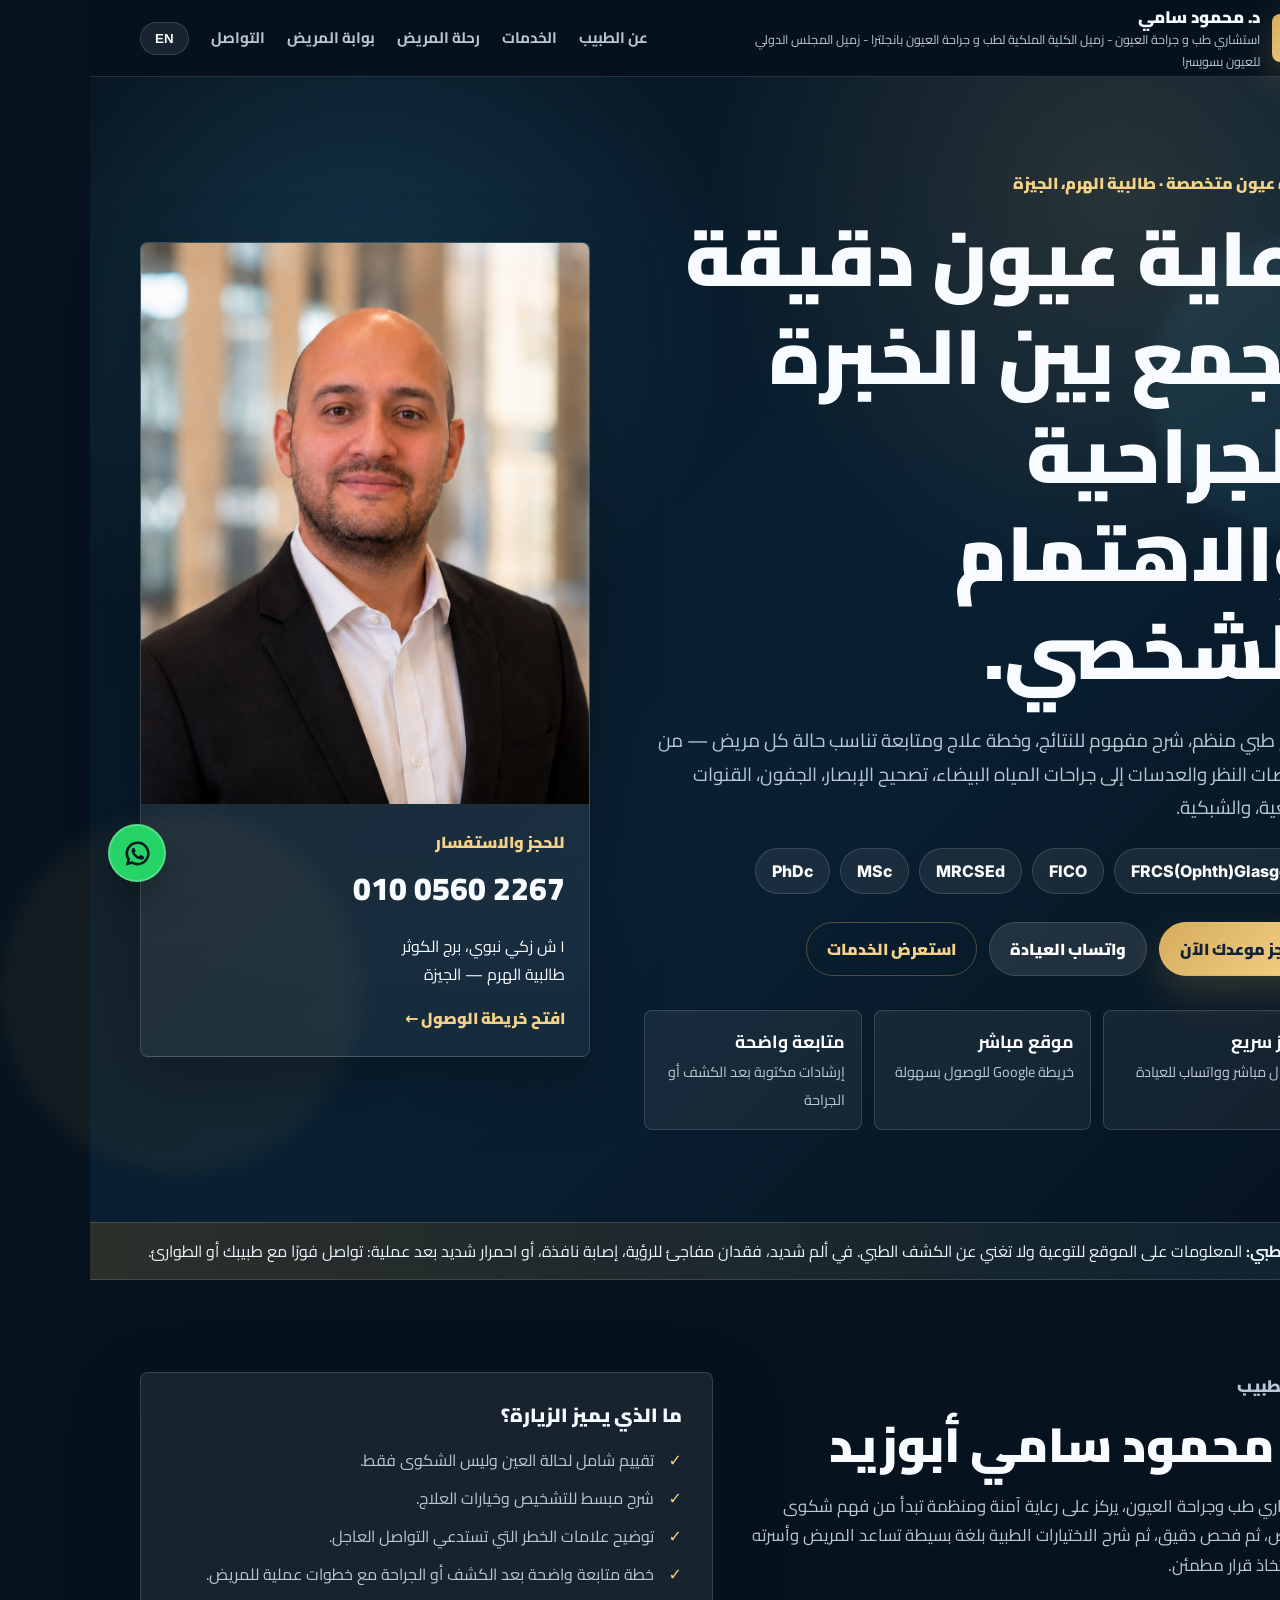
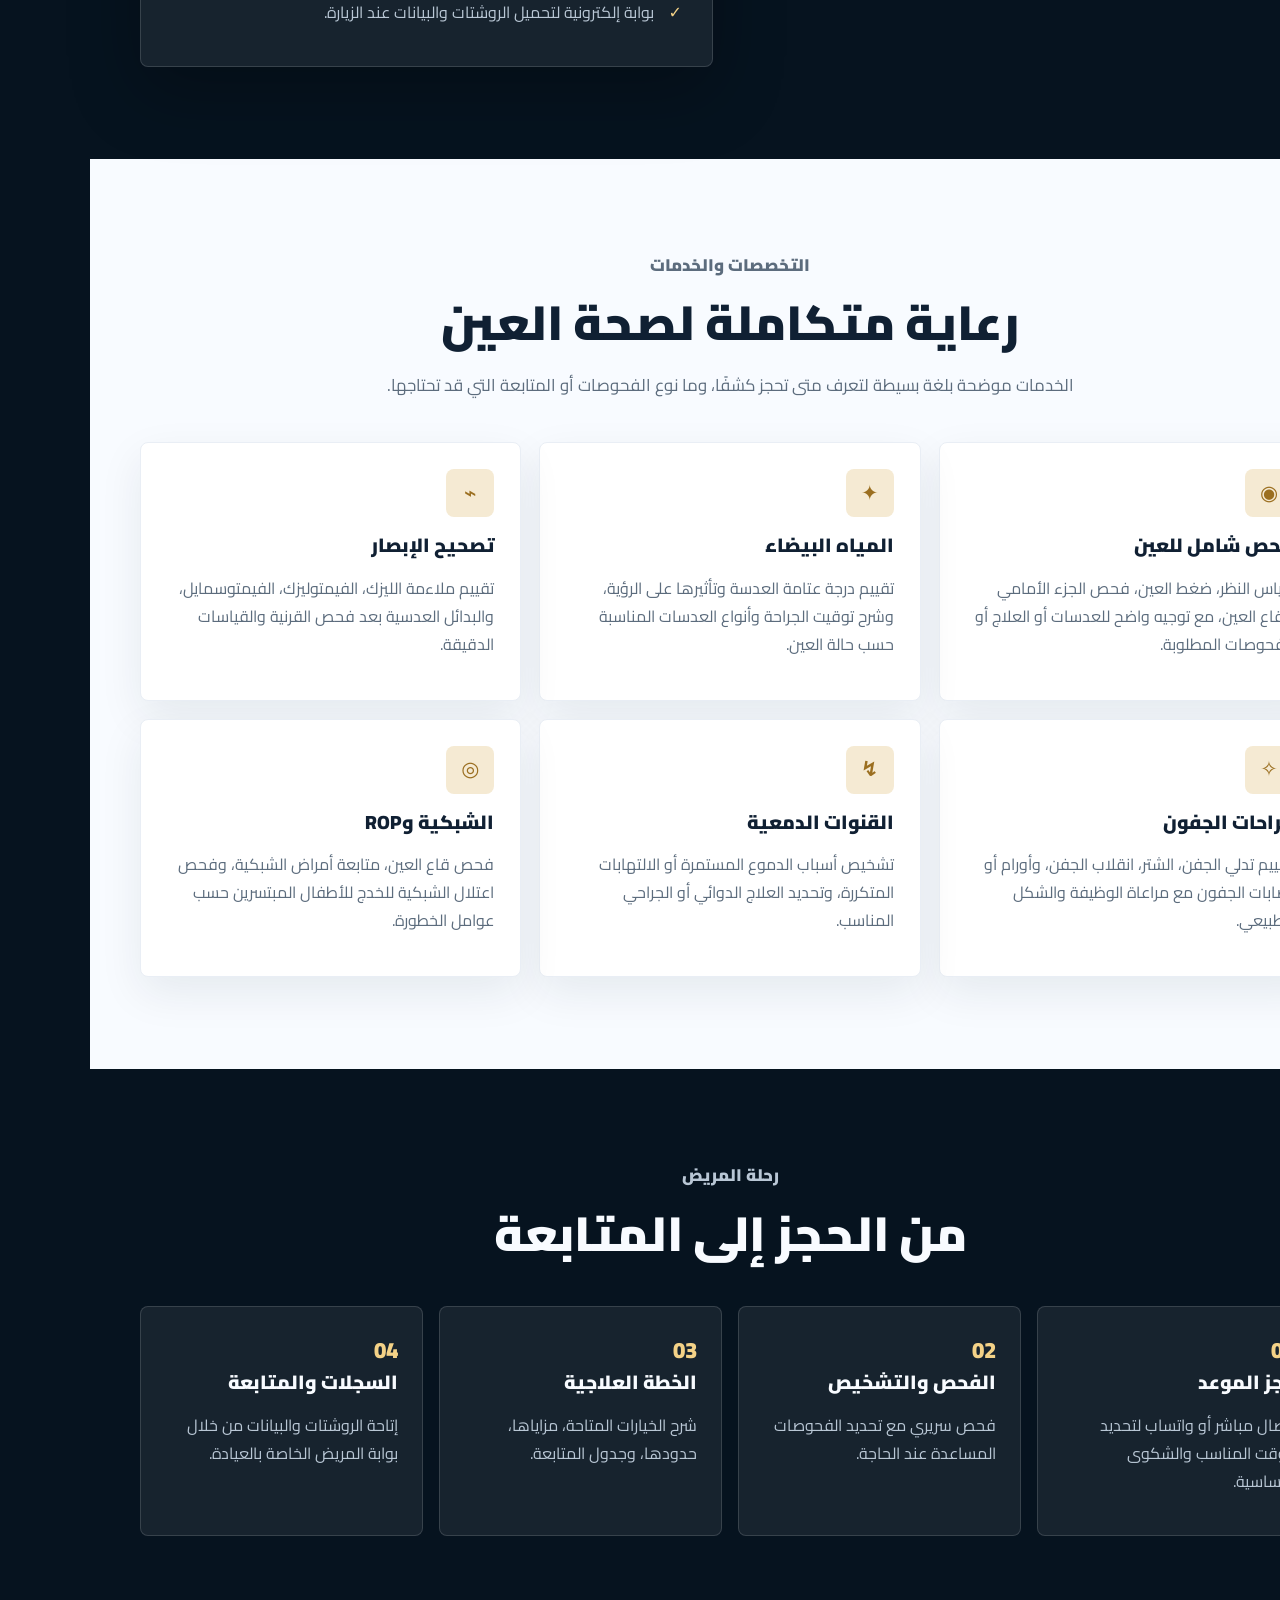
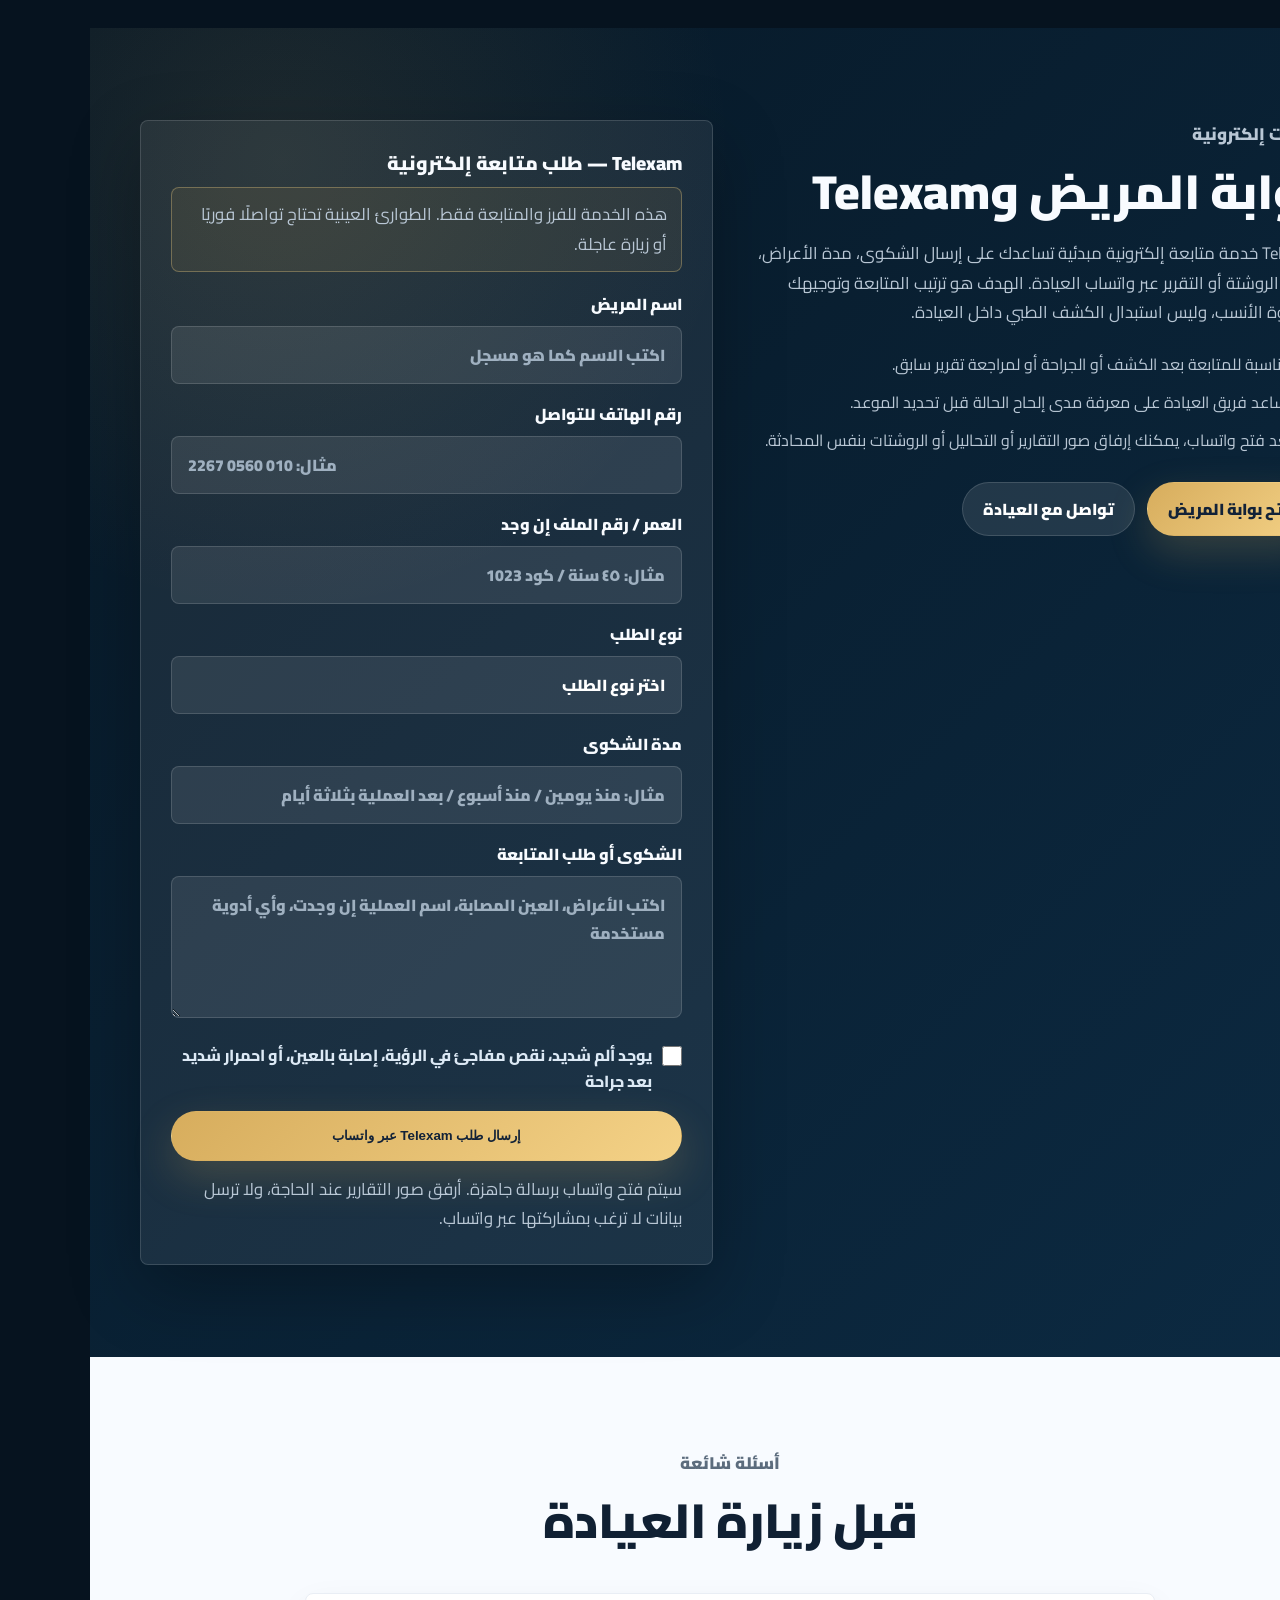
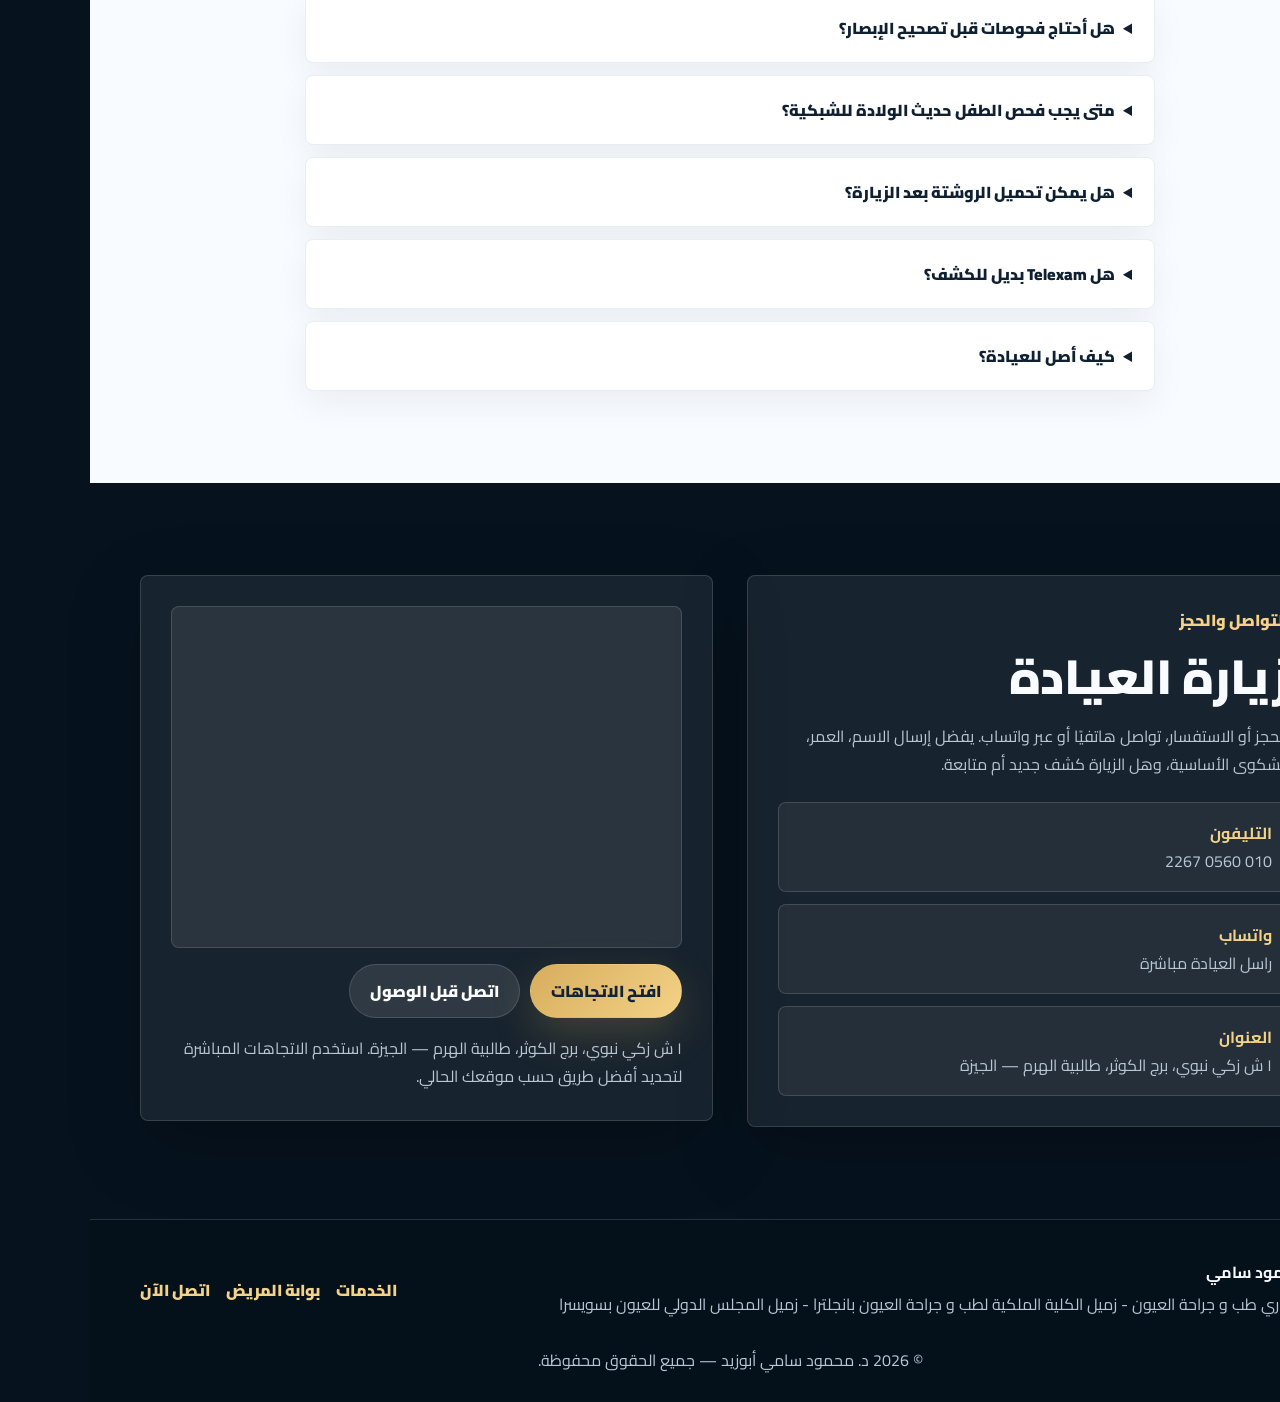
==== commit 961800a2: "Improve clinic contact and telexam experience" ====
--- a/index.html
+++ b/index.html
@@ -18,6 +18,7 @@
   <link rel="preconnect" href="https://fonts.googleapis.com">
   <link rel="preconnect" href="https://fonts.gstatic.com" crossorigin>
   <link href="https://fonts.googleapis.com/css2?family=Cairo:wght@400;600;700;800;900&family=Inter:wght@400;600;700;800&display=swap" rel="stylesheet">
+  <link rel="icon" href="favicon.svg" type="image/svg+xml" />
   <link rel="stylesheet" href="styles.css" />
 
   <script type="application/ld+json">
@@ -28,6 +29,12 @@
     "medicalSpecialty":"Ophthalmology",
     "url":"https://genododi.github.io/drmahmoud/",
     "telephone":"+201005602267",
+    "hasMap":"https://maps.app.goo.gl/rAPGpHb79LxKx9Ck7",
+    "geo":{
+      "@type":"GeoCoordinates",
+      "latitude":29.9973114,
+      "longitude":31.1843061
+    },
     "address":{
       "@type":"PostalAddress",
       "streetAddress":"١ ش زكي نبوي، برج الكوثر",
@@ -86,7 +93,7 @@
           <p class="eyebrow">عيادة عيون متخصصة · طالبية الهرم، الجيزة</p>
           <h1>رعاية عيون دقيقة تجمع بين الخبرة الجراحية والاهتمام الشخصي.</h1>
           <p class="hero-subtitle">
-            فحص شامل وتشخيص واضح وخطة علاج مناسبة لكل حالة — من فحوصات النظر والعدسات إلى جراحات المياه البيضاء، تصحيح الإبصار، الجفون، القنوات الدمعية، والشبكية.
+            تقييم طبي منظم، شرح مفهوم للنتائج، وخطة علاج ومتابعة تناسب حالة كل مريض — من فحوصات النظر والعدسات إلى جراحات المياه البيضاء، تصحيح الإبصار، الجفون، القنوات الدمعية، والشبكية.
           </p>
 
           <div class="credential-row" aria-label="الشهادات">
@@ -104,9 +111,9 @@
           </div>
 
           <div class="trust-strip" aria-label="مميزات العيادة">
-            <div><strong>24/7</strong><span>بوابة إلكترونية للمريض</span></div>
-            <div><strong>عنوان واضح</strong><span>طالبية الهرم — الجيزة</span></div>
-            <div><strong>خطة علاج</strong><span>مبسطة ومكتوبة</span></div>
+            <div><strong>حجز سريع</strong><span>اتصال مباشر وواتساب للعيادة</span></div>
+            <div><strong>موقع مباشر</strong><span>خريطة Google للوصول بسهولة</span></div>
+            <div><strong>متابعة واضحة</strong><span>إرشادات مكتوبة بعد الكشف أو الجراحة</span></div>
           </div>
         </div>
 
@@ -137,7 +144,7 @@
           <p class="eyebrow">عن الطبيب</p>
           <h2>د. محمود سامي أبوزيد</h2>
           <p>
-            استشاري طب وجراحة العيون، يركز على تقديم رعاية مبنية على التشخيص الدقيق، الشرح الواضح للمريض، واختيار التدخل المناسب فقط عند الحاجة.
+            استشاري طب وجراحة العيون، يركز على رعاية آمنة ومنظمة تبدأ من فهم شكوى المريض، ثم فحص دقيق، ثم شرح الاختيارات الطبية بلغة بسيطة تساعد المريض وأسرته على اتخاذ قرار مطمئن.
           </p>
         </div>
 
@@ -146,7 +153,8 @@
           <ul class="check-list">
             <li>تقييم شامل لحالة العين وليس الشكوى فقط.</li>
             <li>شرح مبسط للتشخيص وخيارات العلاج.</li>
-            <li>خطة متابعة واضحة بعد الكشف أو الجراحة.</li>
+            <li>توضيح علامات الخطر التي تستدعي التواصل العاجل.</li>
+            <li>خطة متابعة واضحة بعد الكشف أو الجراحة مع خطوات عملية للمريض.</li>
             <li>بوابة إلكترونية لتحميل الروشتات والبيانات عند الزيارة.</li>
           </ul>
         </div>
@@ -158,44 +166,44 @@
         <div class="section-heading reveal">
           <p class="eyebrow">التخصصات والخدمات</p>
           <h2>رعاية متكاملة لصحة العين</h2>
-          <p>اختر الخدمة المناسبة أو تواصل مع العيادة لتوجيهك للفحص المطلوب.</p>
+          <p>الخدمات موضحة بلغة بسيطة لتعرف متى تحجز كشفًا، وما نوع الفحوصات أو المتابعة التي قد تحتاجها.</p>
         </div>
 
         <div class="services-grid">
           <article class="service-card reveal">
             <span class="service-icon">◉</span>
             <h3>فحص شامل للعين</h3>
-            <p>قياس النظر، فحص ضغط العين، قاع العين، والمتابعة الدورية للأطفال والكبار.</p>
+            <p>قياس النظر، ضغط العين، فحص الجزء الأمامي وقاع العين، مع توجيه واضح للعدسات أو العلاج أو الفحوصات المطلوبة.</p>
           </article>
 
           <article class="service-card reveal">
             <span class="service-icon">✦</span>
             <h3>المياه البيضاء</h3>
-            <p>تقييم عتامة العدسة وخيارات الجراحة وزراعة العدسات المناسبة حسب حالة العين.</p>
+            <p>تقييم درجة عتامة العدسة وتأثيرها على الرؤية، وشرح توقيت الجراحة وأنواع العدسات المناسبة حسب حالة العين.</p>
           </article>
 
           <article class="service-card reveal">
             <span class="service-icon">⌁</span>
             <h3>تصحيح الإبصار</h3>
-            <p>تقييم ملاءمة الليزك، الفيمتوليزك، الفيمتوسمايل، والبدائل العدسية بعد الفحوصات اللازمة.</p>
+            <p>تقييم ملاءمة الليزك، الفيمتوليزك، الفيمتوسمايل، والبدائل العدسية بعد فحص القرنية والقياسات الدقيقة.</p>
           </article>
 
           <article class="service-card reveal">
             <span class="service-icon">✧</span>
             <h3>جراحات الجفون</h3>
-            <p>علاج تدلي الجفن، الشتر، انقلاب الجفن، وإعادة البناء الوظيفي والتجميلي.</p>
+            <p>تقييم تدلي الجفن، الشتر، انقلاب الجفن، وأورام أو إصابات الجفون مع مراعاة الوظيفة والشكل الطبيعي.</p>
           </article>
 
           <article class="service-card reveal">
             <span class="service-icon">↯</span>
             <h3>القنوات الدمعية</h3>
-            <p>تقييم وعلاج انسداد القنوات الدمعية والدموع المستمرة والتهابات الكيس الدمعي.</p>
+            <p>تشخيص أسباب الدموع المستمرة أو الالتهابات المتكررة، وتحديد العلاج الدوائي أو الجراحي المناسب.</p>
           </article>
 
           <article class="service-card reveal">
             <span class="service-icon">◎</span>
             <h3>الشبكية وROP</h3>
-            <p>فحص قاع العين، متابعة الشبكية، وفحص اعتلال الشبكية للخدج عند الأطفال المبتسرين.</p>
+            <p>فحص قاع العين، متابعة أمراض الشبكية، وفحص اعتلال الشبكية للخدج للأطفال المبتسرين حسب عوامل الخطورة.</p>
           </article>
         </div>
       </div>
@@ -239,12 +247,12 @@
           <p class="eyebrow">خدمات إلكترونية</p>
           <h2>بوابة المريض وTelexam</h2>
           <p>
-            خدمة Telexam تساعدك على إرسال الشكوى أو صورة التقرير/الروشتة وطلب متابعة مبدئية قبل أو بعد الزيارة. الخدمة لا تستبدل الكشف داخل العيادة، لكنها تسهّل تنظيم المتابعة وتحديد مدى الحاجة للحضور العاجل.
+            Telexam خدمة متابعة إلكترونية مبدئية تساعدك على إرسال الشكوى، مدة الأعراض، وصور الروشتة أو التقرير عبر واتساب العيادة. الهدف هو ترتيب المتابعة وتوجيهك للخطوة الأنسب، وليس استبدال الكشف الطبي داخل العيادة.
           </p>
           <ul class="check-list telexam-points">
-            <li>مناسبة للمتابعة بعد الكشف أو العملية.</li>
-            <li>تساعد في ترتيب موعد سريع للحالات العاجلة.</li>
-            <li>يمكن إرسال الأعراض، مدة الشكوى، وصور التقارير عبر واتساب.</li>
+            <li>مناسبة للمتابعة بعد الكشف أو الجراحة أو لمراجعة تقرير سابق.</li>
+            <li>تساعد فريق العيادة على معرفة مدى إلحاح الحالة قبل تحديد الموعد.</li>
+            <li>بعد فتح واتساب، يمكنك إرفاق صور التقارير أو التحاليل أو الروشتات بنفس المحادثة.</li>
           </ul>
           <div class="cta-row">
             <a class="btn btn-primary" href="portal.html">افتح بوابة المريض</a>
@@ -253,21 +261,45 @@
         </div>
 
         <form class="telexam-card reveal" id="telexamForm">
-          <h3>Telexam — متابعة إلكترونية مبدئية</h3>
+          <h3>Telexam — طلب متابعة إلكترونية</h3>
+          <p class="form-note urgent-note">هذه الخدمة للفرز والمتابعة فقط. الطوارئ العينية تحتاج تواصلًا فوريًا أو زيارة عاجلة.</p>
           <label>
             اسم المريض
             <input type="text" id="patientName" placeholder="اكتب الاسم كما هو مسجل" required>
           </label>
           <label>
+            رقم الهاتف للتواصل
+            <input type="tel" id="patientPhone" placeholder="مثال: 010 0560 2267" required>
+          </label>
+          <label>
             العمر / رقم الملف إن وجد
             <input type="text" id="patientAge" placeholder="مثال: ٤٥ سنة / كود 1023">
           </label>
           <label>
+            نوع الطلب
+            <select id="patientPurpose" required>
+              <option value="">اختر نوع الطلب</option>
+              <option value="متابعة بعد كشف">متابعة بعد كشف</option>
+              <option value="متابعة بعد عملية">متابعة بعد عملية</option>
+              <option value="مراجعة تقرير أو روشتة">مراجعة تقرير أو روشتة</option>
+              <option value="حجز كشف جديد">حجز كشف جديد</option>
+              <option value="استفسار عاجل">استفسار عاجل</option>
+            </select>
+          </label>
+          <label>
+            مدة الشكوى
+            <input type="text" id="symptomDuration" placeholder="مثال: منذ يومين / منذ أسبوع / بعد العملية بثلاثة أيام">
+          </label>
+          <label>
             الشكوى أو طلب المتابعة
-            <textarea id="patientMessage" rows="4" placeholder="مثال: متابعة بعد عملية مياه بيضاء - احمرار بسيط منذ يومين"></textarea>
+            <textarea id="patientMessage" rows="4" placeholder="اكتب الأعراض، العين المصابة، اسم العملية إن وجدت، وأي أدوية مستخدمة" required></textarea>
+          </label>
+          <label class="checkbox-label">
+            <input type="checkbox" id="redFlags">
+            <span>يوجد ألم شديد، نقص مفاجئ في الرؤية، إصابة بالعين، أو احمرار شديد بعد جراحة</span>
           </label>
           <button class="btn btn-primary full" type="submit">إرسال طلب Telexam عبر واتساب</button>
-          <p class="form-note">في الألم الشديد، فقدان الرؤية المفاجئ، إصابة العين، أو احمرار شديد بعد جراحة: لا تنتظر الرد الإلكتروني وتوجّه للطوارئ/العيادة فورًا.</p>
+          <p class="form-note privacy-note">سيتم فتح واتساب برسالة جاهزة. أرفق صور التقارير عند الحاجة، ولا ترسل بيانات لا ترغب بمشاركتها عبر واتساب.</p>
         </form>
       </div>
     </section>
@@ -292,6 +324,14 @@
             <summary>هل يمكن تحميل الروشتة بعد الزيارة؟</summary>
             <p>نعم، من خلال بوابة المريض بإدخال الاسم أو الكود الخاص بالمريض حسب نظام العيادة.</p>
           </details>
+          <details class="reveal">
+            <summary>هل Telexam بديل للكشف؟</summary>
+            <p>لا. Telexam يساعد في تنظيم المتابعة وفرز درجة الإلحاح، لكن التشخيص النهائي والعلاج يحتاجان كشفًا داخل العيادة عند اللزوم.</p>
+          </details>
+          <details class="reveal">
+            <summary>كيف أصل للعيادة؟</summary>
+            <p>يمكنك استخدام خريطة Google المدمجة في قسم التواصل أو فتح الرابط المباشر للوصول إلى ١ ش زكي نبوي، برج الكوثر، طالبية الهرم — الجيزة.</p>
+          </details>
         </div>
       </div>
     </section>
@@ -301,6 +341,7 @@
         <div class="contact-card reveal">
           <p class="eyebrow">التواصل والحجز</p>
           <h2>زيارة العيادة</h2>
+          <p class="contact-copy">للحجز أو الاستفسار، تواصل هاتفيًا أو عبر واتساب. يفضل إرسال الاسم، العمر، الشكوى الأساسية، وهل الزيارة كشف جديد أم متابعة.</p>
           <div class="contact-list">
             <a href="tel:+201005602267">
               <strong>التليفون</strong>
@@ -318,10 +359,20 @@
         </div>
 
         <div class="map-card reveal">
-          <div class="map-placeholder">
-            <span>ضع خريطة Google Maps المدمجة هنا</span>
-          </div>
-          <p>نصيحة: أضف رابط Google Maps الحقيقي مكان الرابط الحالي داخل الكود.</p>
+          <div class="map-frame" aria-label="خريطة موقع عيادة د. محمود سامي">
+            <iframe
+              title="موقع عيادة د. محمود سامي أبوزيد على Google Maps"
+              src="https://www.google.com/maps?q=29.9973114,31.1843061&z=17&output=embed"
+              loading="lazy"
+              referrerpolicy="no-referrer-when-downgrade"
+              allowfullscreen>
+            </iframe>
+          </div>
+          <div class="map-actions">
+            <a class="btn btn-primary" target="_blank" rel="noopener" href="https://maps.app.goo.gl/rAPGpHb79LxKx9Ck7">افتح الاتجاهات</a>
+            <a class="btn btn-secondary" href="tel:+201005602267">اتصل قبل الوصول</a>
+          </div>
+          <p>١ ش زكي نبوي، برج الكوثر، طالبية الهرم — الجيزة. استخدم الاتجاهات المباشرة لتحديد أفضل طريق حسب موقعك الحالي.</p>
         </div>
       </div>
     </section>
@@ -342,7 +393,13 @@
     <p class="copyright">© 2026 د. محمود سامي أبوزيد — جميع الحقوق محفوظة.</p>
   </footer>
 
-  <a class="floating-whatsapp" href="https://wa.me/201005602267" target="_blank" rel="noopener" aria-label="واتساب العيادة">واتساب</a>
+  <a class="floating-whatsapp" href="https://wa.me/201005602267" target="_blank" rel="noopener" aria-label="فتح واتساب العيادة">
+    <svg viewBox="0 0 32 32" aria-hidden="true" focusable="false">
+      <path d="M16 3.5A12.4 12.4 0 0 0 5.4 22.3L4 28.5l6.3-1.6A12.4 12.4 0 1 0 16 3.5Zm0 22.1a9.7 9.7 0 0 1-4.9-1.3l-.4-.2-3.1.8.8-3-.2-.4A9.7 9.7 0 1 1 16 25.6Z"/>
+      <path d="M21.5 18.5c-.3-.2-1.8-.9-2.1-1-.3-.1-.5-.2-.7.2-.2.3-.8 1-.9 1.1-.2.2-.3.2-.6.1-.3-.2-1.2-.4-2.4-1.5-.9-.8-1.5-1.7-1.7-2-.2-.3 0-.5.1-.7l.5-.5c.1-.2.2-.3.3-.5.1-.2 0-.4 0-.5-.1-.2-.7-1.7-1-2.3-.3-.6-.5-.5-.7-.5h-.6c-.2 0-.5.1-.8.4-.3.3-1.1 1.1-1.1 2.6 0 1.6 1.2 3.1 1.3 3.3.2.2 2.3 3.5 5.6 4.9.8.3 1.4.5 1.9.6.8.2 1.5.2 2.1.1.6-.1 1.8-.7 2-1.4.3-.7.3-1.3.2-1.4-.1-.1-.3-.2-.6-.4Z"/>
+    </svg>
+    <span class="sr-only">واتساب العيادة</span>
+  </a>
 
   <script src="script.js"></script>
 </body>
--- a/styles.css
+++ b/styles.css
@@ -12,7 +12,7 @@
   --cyan:#67d7ff;
   --line:rgba(255,255,255,.14);
   --shadow:0 24px 70px rgba(0,0,0,.28);
-  --radius:28px;
+  --radius:8px;
   --container:1180px;
 }
 
@@ -53,7 +53,7 @@
 
 .brand{display:flex;align-items:center;gap:12px}
 .brand-mark{
-  width:48px;height:48px;border-radius:16px;
+  width:48px;height:48px;border-radius:8px;
   display:grid;place-items:center;
   background:linear-gradient(135deg,var(--gold),var(--gold-2));
   color:#122238;font-size:28px;box-shadow:0 12px 40px rgba(215,173,93,.28)
@@ -86,10 +86,10 @@
 .orb-two{width:360px;height:360px;background:rgba(215,173,93,.14);inset-inline-end:-90px;bottom:50px}
 
 .hero-grid{display:grid;grid-template-columns:1.2fr .8fr;gap:54px;align-items:center}
-.eyebrow{color:var(--gold-2);font-weight:900;letter-spacing:.04em;margin:0 0 12px}
+.eyebrow{color:var(--gold-2);font-weight:900;letter-spacing:0;margin:0 0 12px}
 h1,h2,h3{line-height:1.28;margin:0}
-h1{font-size:clamp(2.25rem,6vw,5.4rem);font-weight:900;letter-spacing:-.04em;max-width:920px}
-h2{font-size:clamp(1.9rem,4vw,3.2rem);font-weight:900;letter-spacing:-.025em}
+h1{font-size:clamp(2.25rem,4.8rem,5.4rem);font-weight:900;max-width:920px}
+h2{font-size:clamp(1.9rem,3rem,3.2rem);font-weight:900}
 h3{font-size:1.2rem;font-weight:900}
 .hero-subtitle{font-size:1.18rem;color:var(--muted);max-width:780px;margin:24px 0}
 
@@ -122,7 +122,7 @@
   display:grid;grid-template-columns:repeat(3,1fr);gap:12px;
 }
 .trust-strip div{
-  border:1px solid var(--line);border-radius:20px;padding:16px;
+  border:1px solid var(--line);border-radius:8px;padding:16px;
   background:rgba(255,255,255,.06)
 }
 .trust-strip strong{display:block;color:#fff;font-size:1.1rem}
@@ -191,14 +191,14 @@
 .service-card{
   background:#fff;
   border:1px solid #e9eef5;
-  border-radius:24px;
+  border-radius:8px;
   padding:26px;
   box-shadow:0 16px 44px rgba(16,32,51,.08);
   min-height:245px;
 }
 .service-card p{color:var(--dark-muted)}
 .service-icon{
-  width:48px;height:48px;border-radius:16px;display:grid;place-items:center;
+  width:48px;height:48px;border-radius:8px;display:grid;place-items:center;
   background:#f5ead3;color:#9b6f20;font-weight:900;font-size:1.3rem;margin-bottom:16px
 }
 
@@ -207,7 +207,7 @@
 }
 .timeline-item{
   border:1px solid var(--line);
-  border-radius:24px;
+  border-radius:8px;
   padding:24px;
   background:rgba(255,255,255,.07)
 }
@@ -220,40 +220,77 @@
     linear-gradient(135deg,#071826,#0c2a42);
 }
 .telexam-card label{display:block;font-weight:900;margin-bottom:16px}
-input,textarea{
+input,textarea,select{
   width:100%;
   margin-top:8px;
   border:1px solid var(--line);
-  border-radius:18px;
+  border-radius:8px;
   padding:14px 16px;
   background:rgba(255,255,255,.09);
   color:#fff;
   font:inherit;
   outline:none;
 }
+select{appearance:none;background-color:rgba(255,255,255,.09)}
 input::placeholder,textarea::placeholder{color:#9fb0c0}
 .form-note{font-size:.9rem;color:var(--muted)!important;margin-bottom:0}
+.urgent-note{
+  border:1px solid rgba(244,210,135,.32);
+  border-radius:8px;
+  background:rgba(215,173,93,.09);
+  padding:12px 14px;
+  margin:12px 0 18px;
+}
+.privacy-note{margin-top:14px}
+.checkbox-label{
+  display:flex!important;
+  align-items:flex-start;
+  gap:10px;
+  font-weight:800!important;
+  color:#dce9f5;
+  line-height:1.65;
+}
+.checkbox-label input{
+  width:20px;
+  height:20px;
+  flex:0 0 auto;
+  margin:4px 0 0;
+  accent-color:var(--gold);
+}
 
 .faq-list{max-width:850px;margin:auto;display:grid;gap:12px}
 details{
-  background:#fff;border:1px solid #e9eef5;border-radius:20px;padding:20px 22px;
+  background:#fff;border:1px solid #e9eef5;border-radius:8px;padding:20px 22px;
   box-shadow:0 12px 34px rgba(16,32,51,.06)
 }
 summary{font-weight:900;cursor:pointer}
 details p{color:var(--dark-muted)}
 
+.contact-copy{color:var(--muted);margin:14px 0 0}
 .contact-list{display:grid;gap:12px;margin-top:24px}
 .contact-list a{
-  display:block;border:1px solid var(--line);border-radius:18px;padding:16px;background:rgba(255,255,255,.06)
+  display:block;border:1px solid var(--line);border-radius:8px;padding:16px;background:rgba(255,255,255,.06)
 }
 .contact-list strong{display:block;color:var(--gold-2)}
 .contact-list span{color:var(--muted)}
-.map-placeholder{
-  min-height:300px;border-radius:22px;
-  display:grid;place-items:center;text-align:center;
-  background:linear-gradient(135deg,rgba(103,215,255,.16),rgba(215,173,93,.18));
-  border:1px dashed rgba(255,255,255,.28);
-  font-weight:900
+.map-frame{
+  min-height:340px;
+  border-radius:8px;
+  overflow:hidden;
+  background:rgba(255,255,255,.08);
+  border:1px solid var(--line);
+}
+.map-frame iframe{
+  width:100%;
+  height:340px;
+  border:0;
+  display:block;
+}
+.map-actions{
+  display:flex;
+  flex-wrap:wrap;
+  gap:10px;
+  margin-top:16px;
 }
 .map-card p{color:var(--muted);margin-bottom:0}
 
@@ -268,9 +305,27 @@
 .copyright{text-align:center;margin-top:24px}
 
 .floating-whatsapp{
-  position:fixed;inset-inline-start:18px;bottom:18px;z-index:120;
-  background:#25d366;color:#071826;border-radius:999px;padding:12px 18px;
-  font-weight:900;box-shadow:0 18px 42px rgba(0,0,0,.26)
+  position:fixed;left:18px;right:auto;bottom:18px;z-index:120;
+  width:58px;height:58px;
+  display:grid;place-items:center;
+  background:#25d366;color:#071826;border-radius:50%;
+  box-shadow:0 18px 42px rgba(0,0,0,.26);
+  border:2px solid rgba(255,255,255,.22)
+}
+.floating-whatsapp svg{
+  width:31px;
+  height:31px;
+  fill:currentColor
+}
+.floating-whatsapp:hover{transform:translateY(-2px)}
+.sr-only{
+  position:absolute;
+  width:1px;height:1px;
+  padding:0;margin:-1px;
+  overflow:hidden;
+  clip:rect(0,0,0,0);
+  white-space:nowrap;
+  border:0
 }
 
 .reveal{opacity:0;transform:translateY(18px);transition:opacity .7s ease, transform .7s ease}
@@ -289,6 +344,8 @@
     border-radius:22px;padding:18px;box-shadow:var(--shadow)
   }
   .nav-links.open{display:flex}
+  .brand small{display:none}
+  .brand-mark{width:42px;height:42px}
   .hero-grid,.two-col,.portal-grid,.contact-grid{grid-template-columns:1fr}
   .services-grid{grid-template-columns:1fr 1fr}
   .timeline{grid-template-columns:1fr 1fr}
@@ -303,6 +360,14 @@
   .footer-grid{display:block;text-align:center}
   .footer-links{justify-content:center;margin-top:14px}
   .cta-row .btn{width:100%}
-}
-
-.telexam-points{margin:22px 0 0}.brand small{max-width:520px}
+  .floating-whatsapp{
+    width:52px;
+    height:52px;
+    left:14px;
+    bottom:84px;
+  }
+  .floating-whatsapp svg{width:28px;height:28px}
+}
+
+.telexam-points{margin:22px 0 0}
+.brand small{max-width:520px}
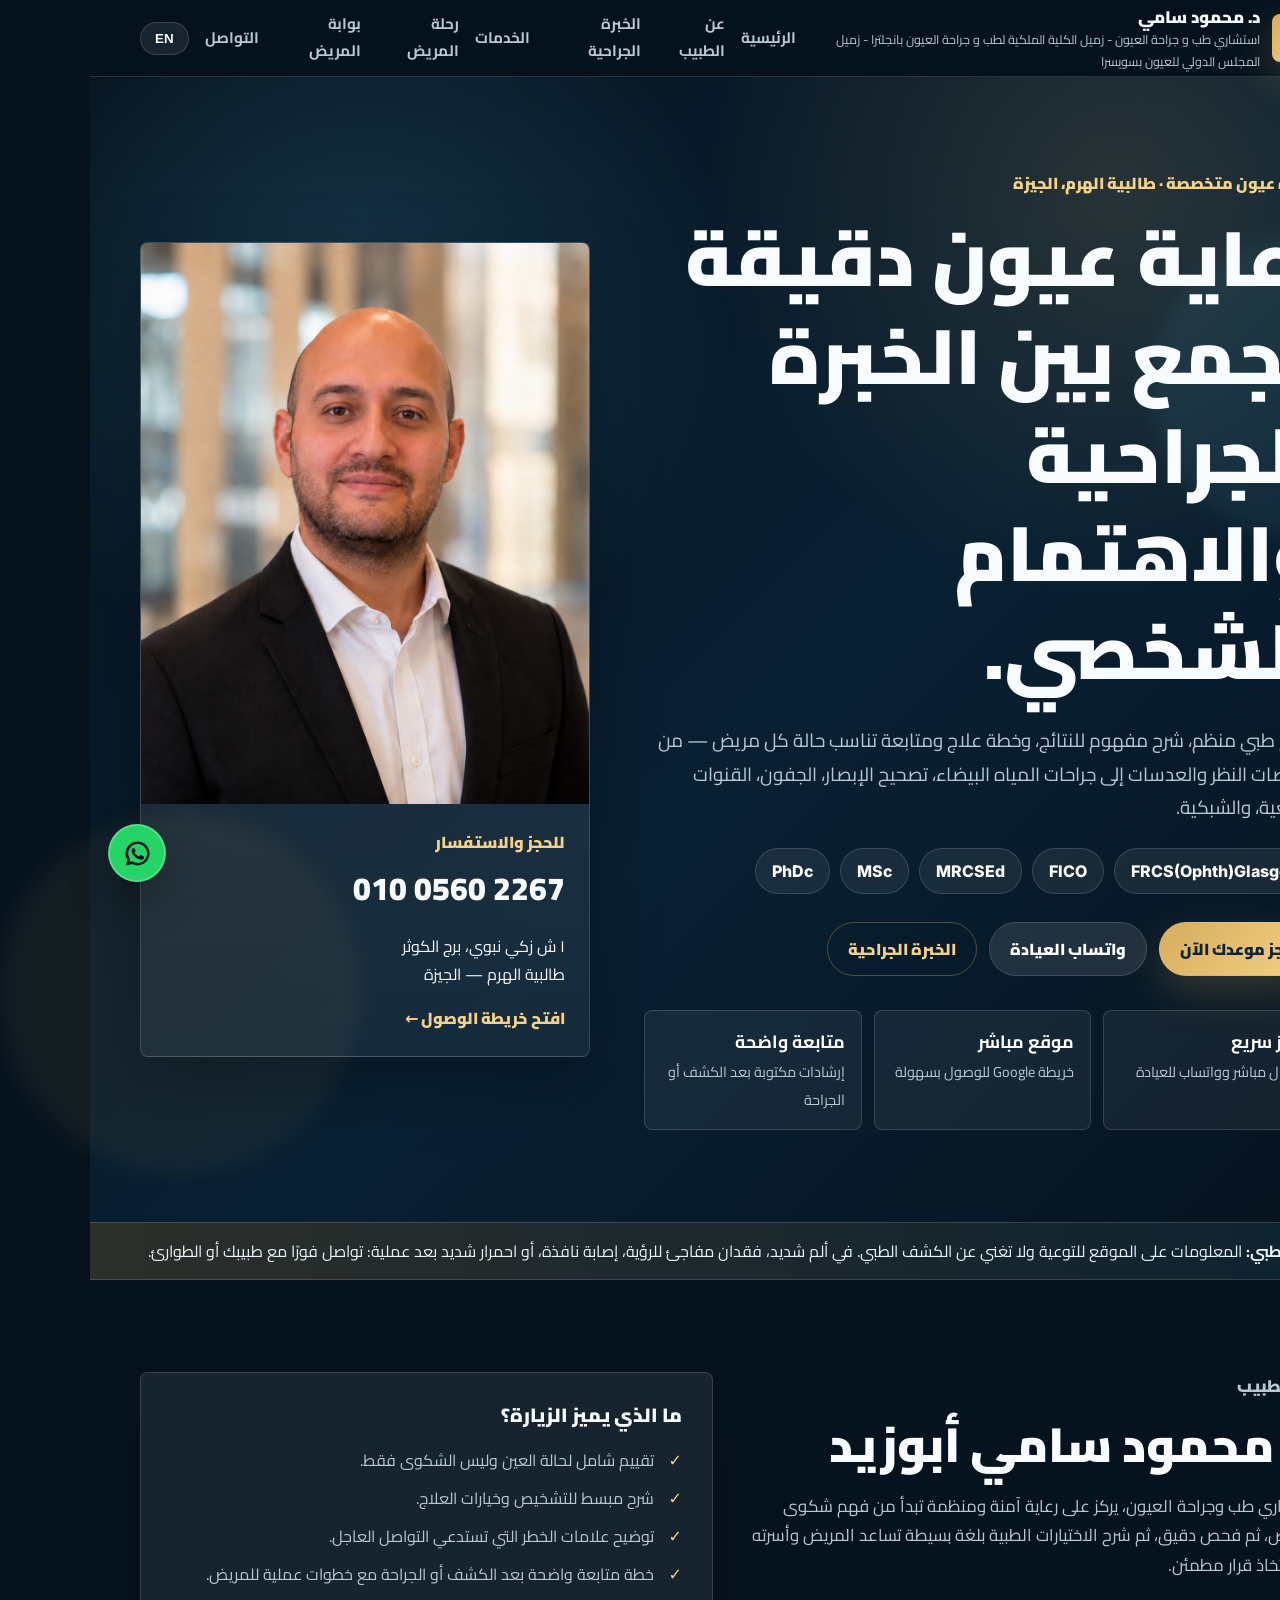
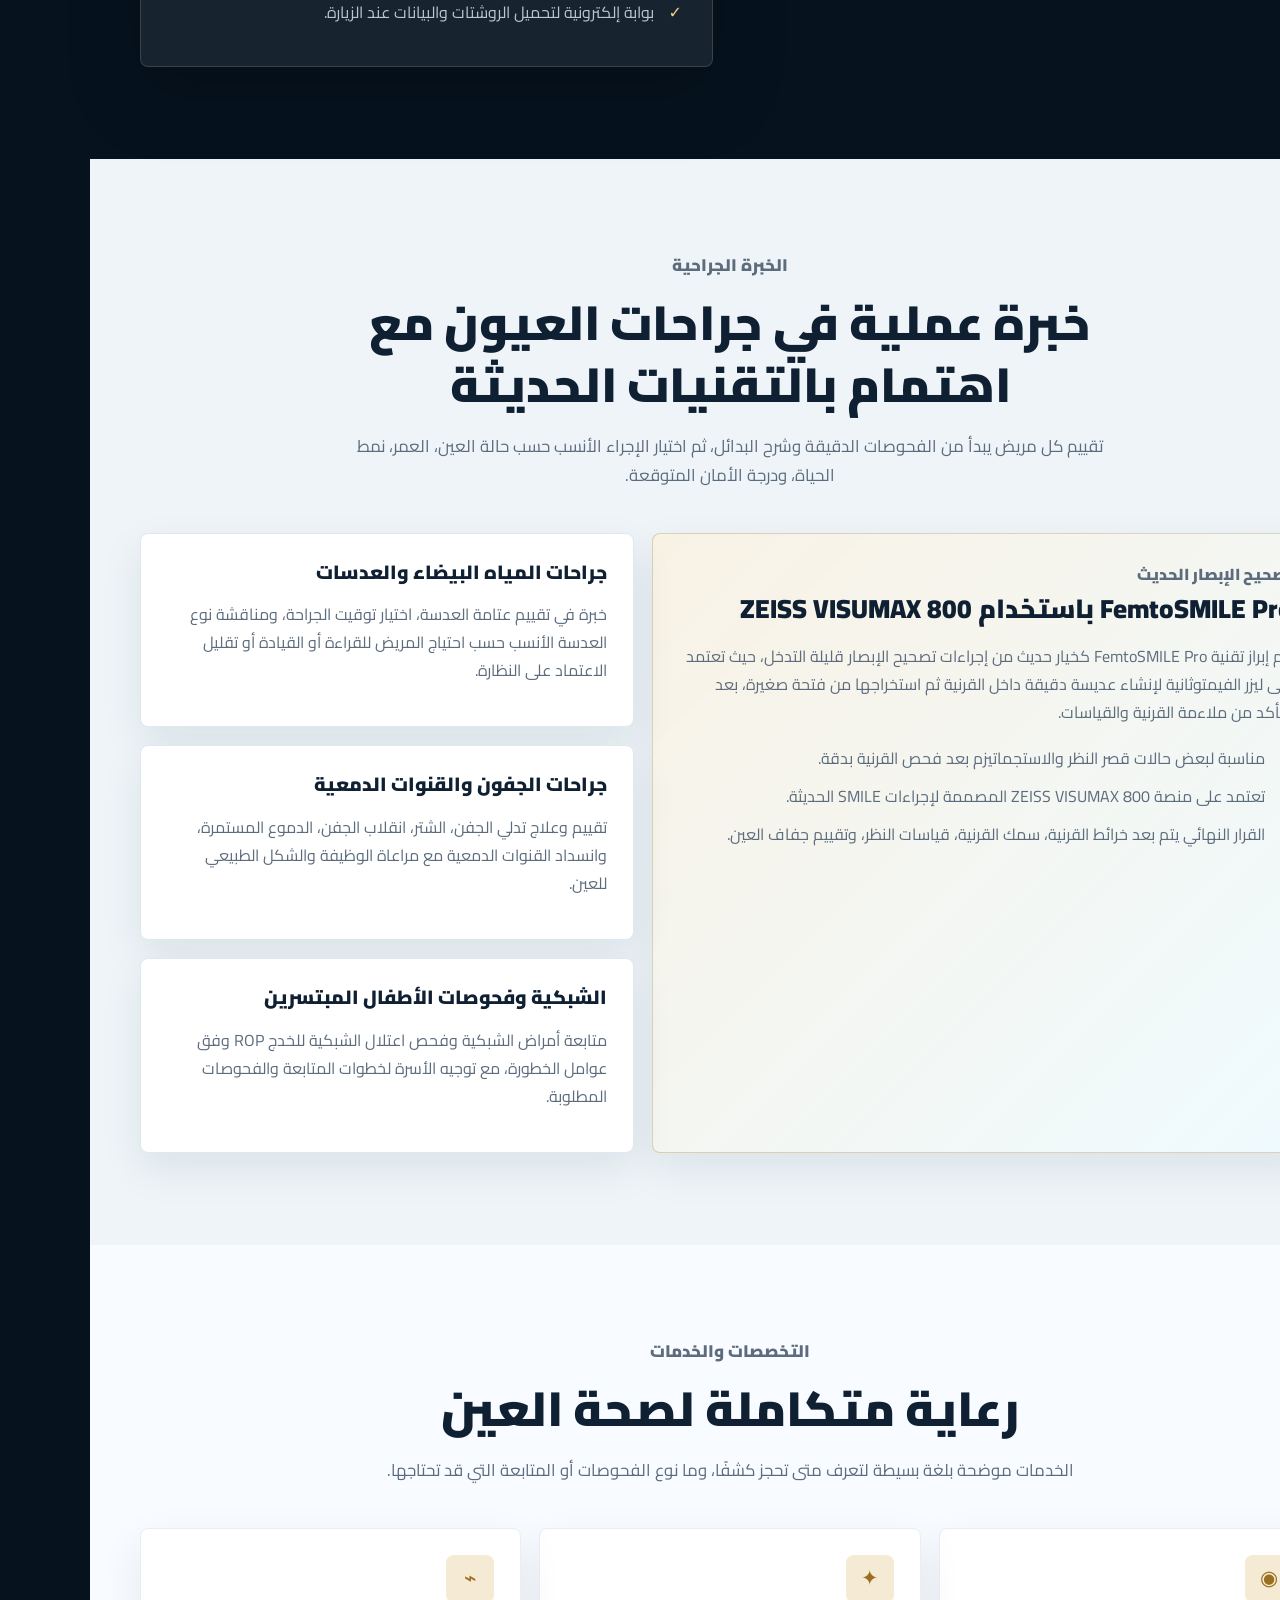
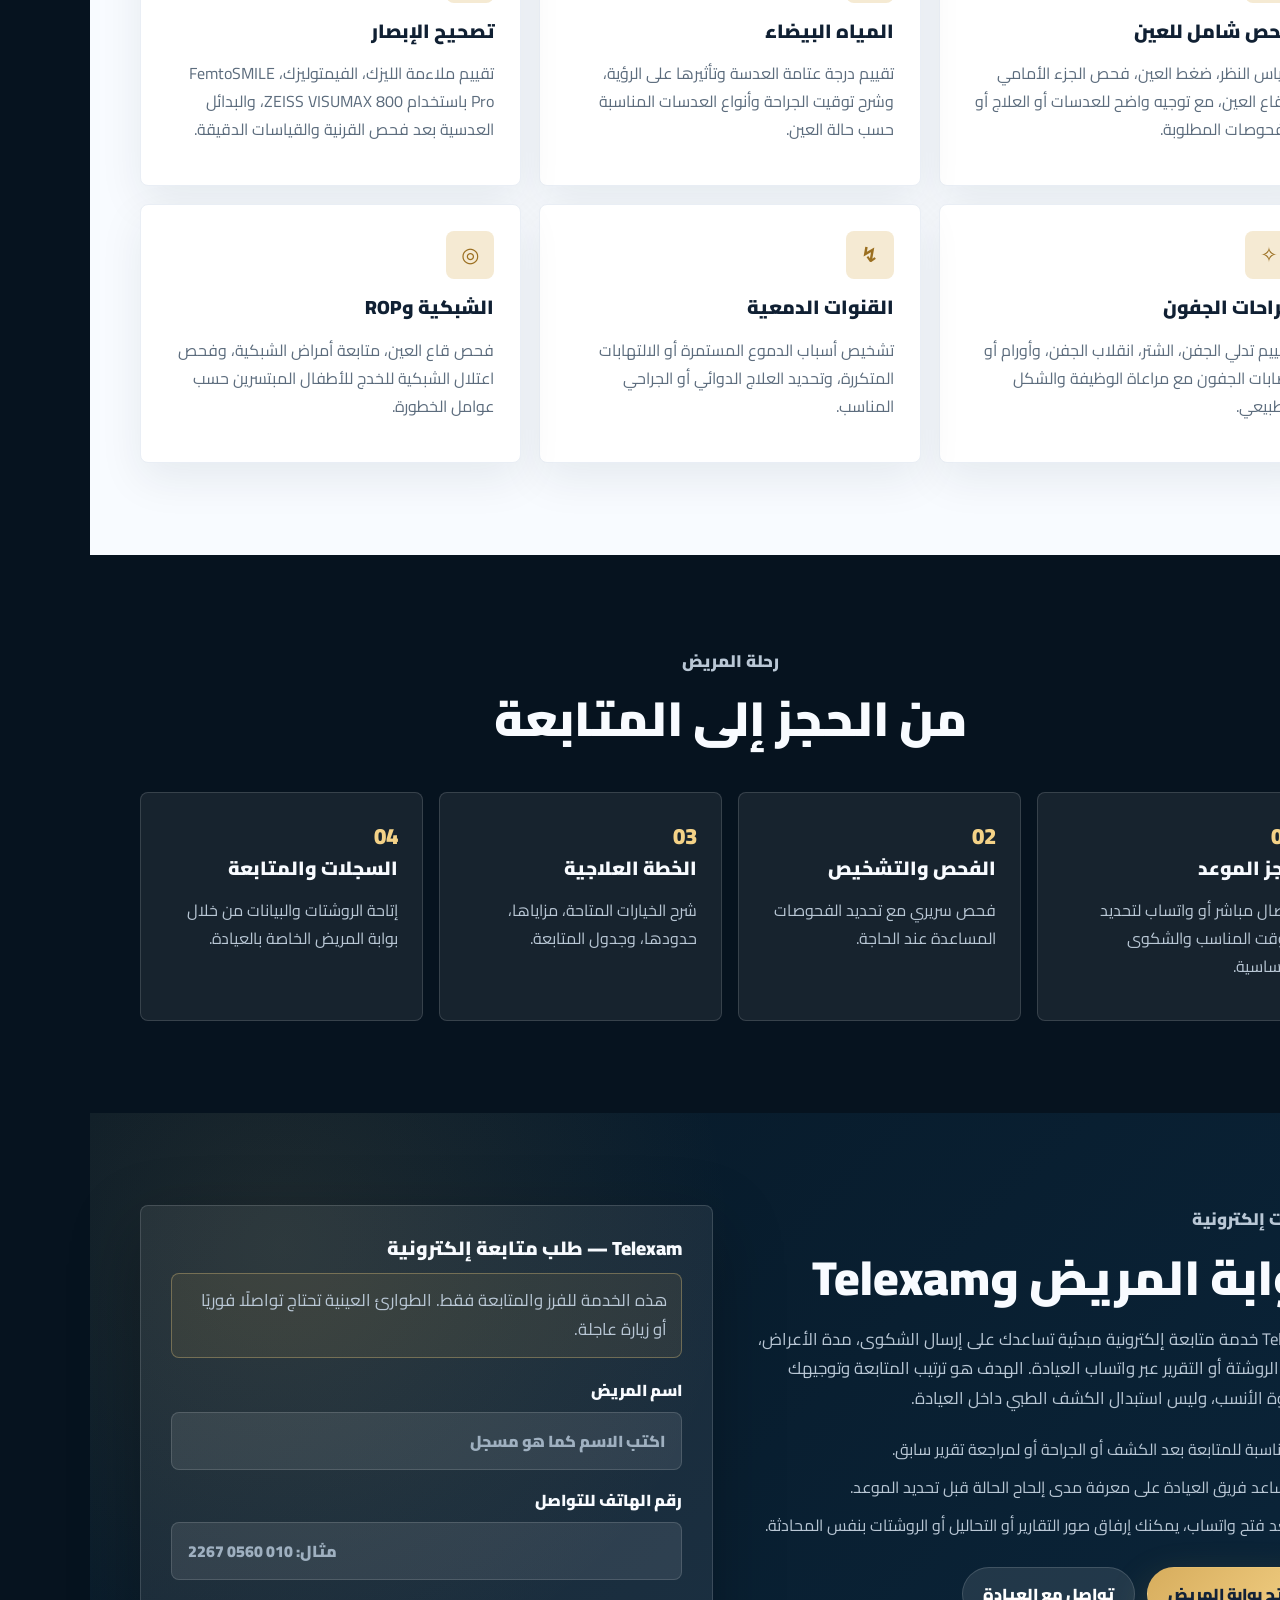
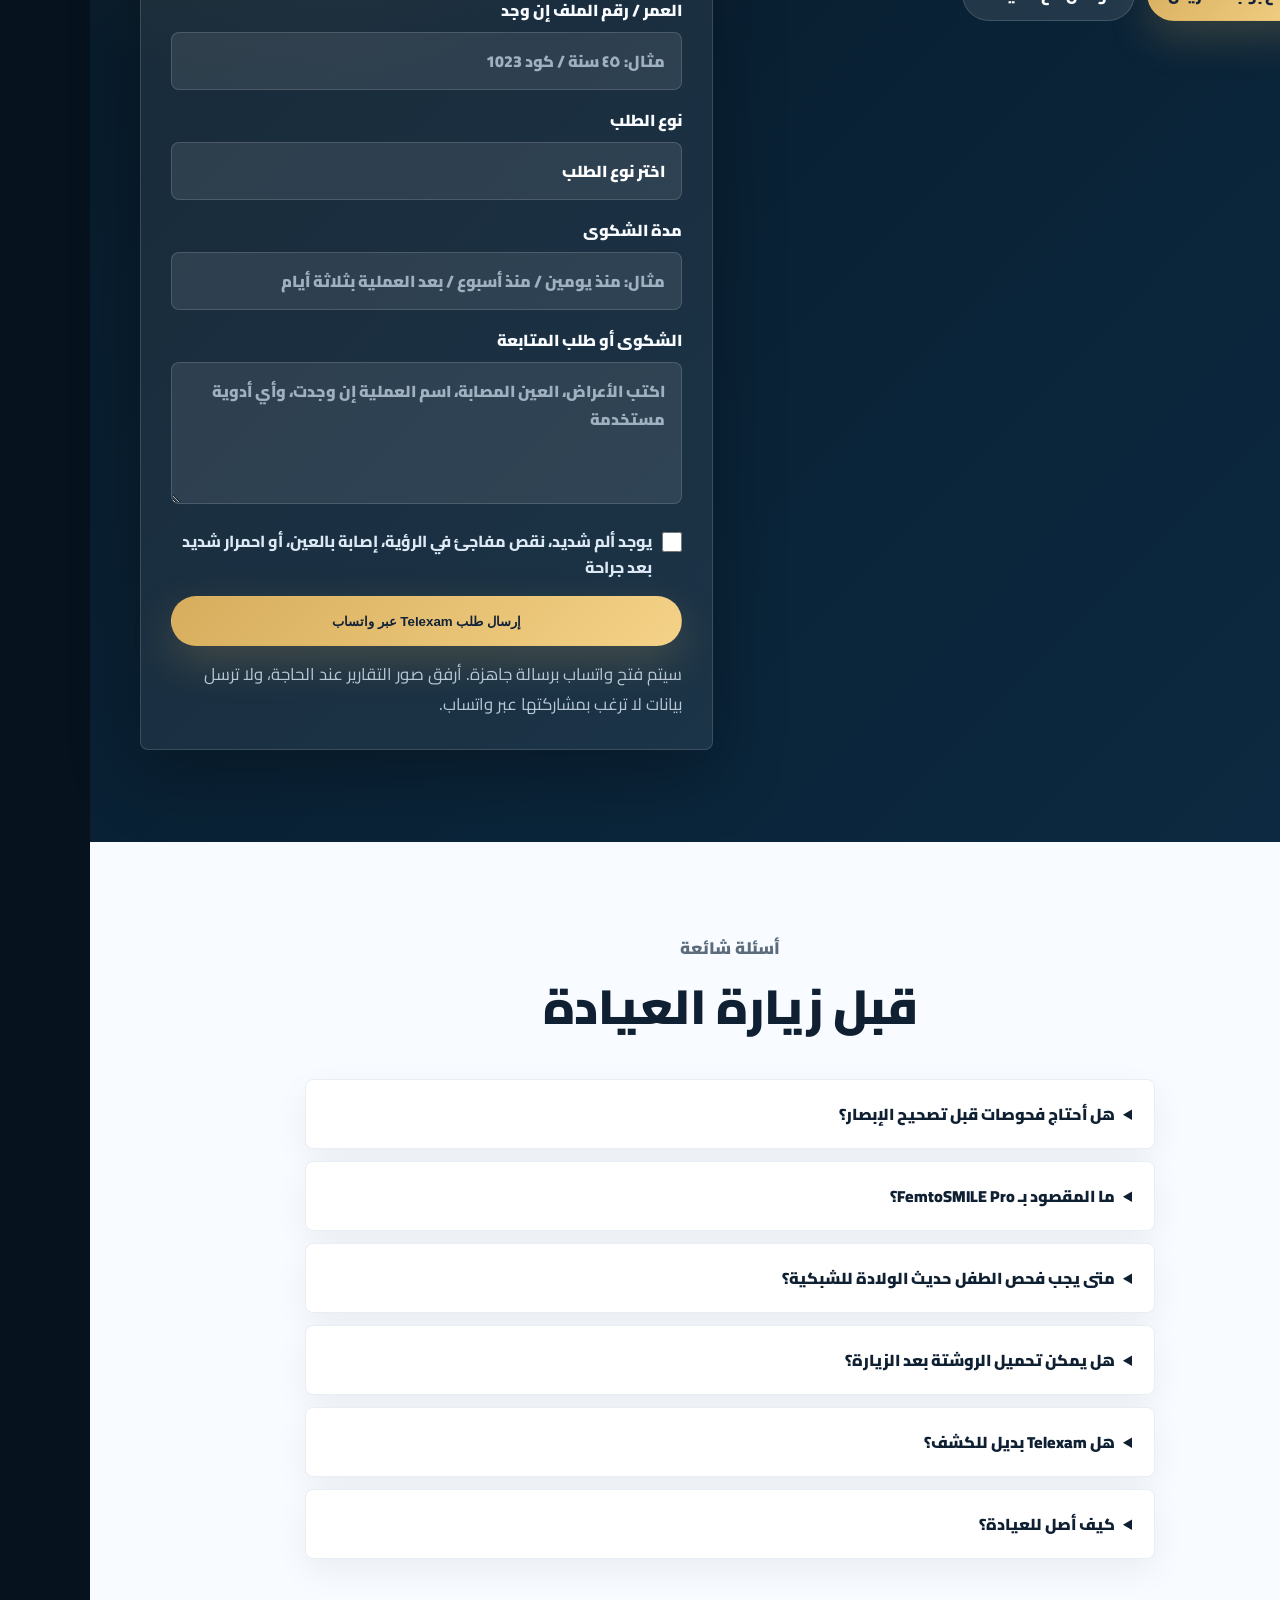
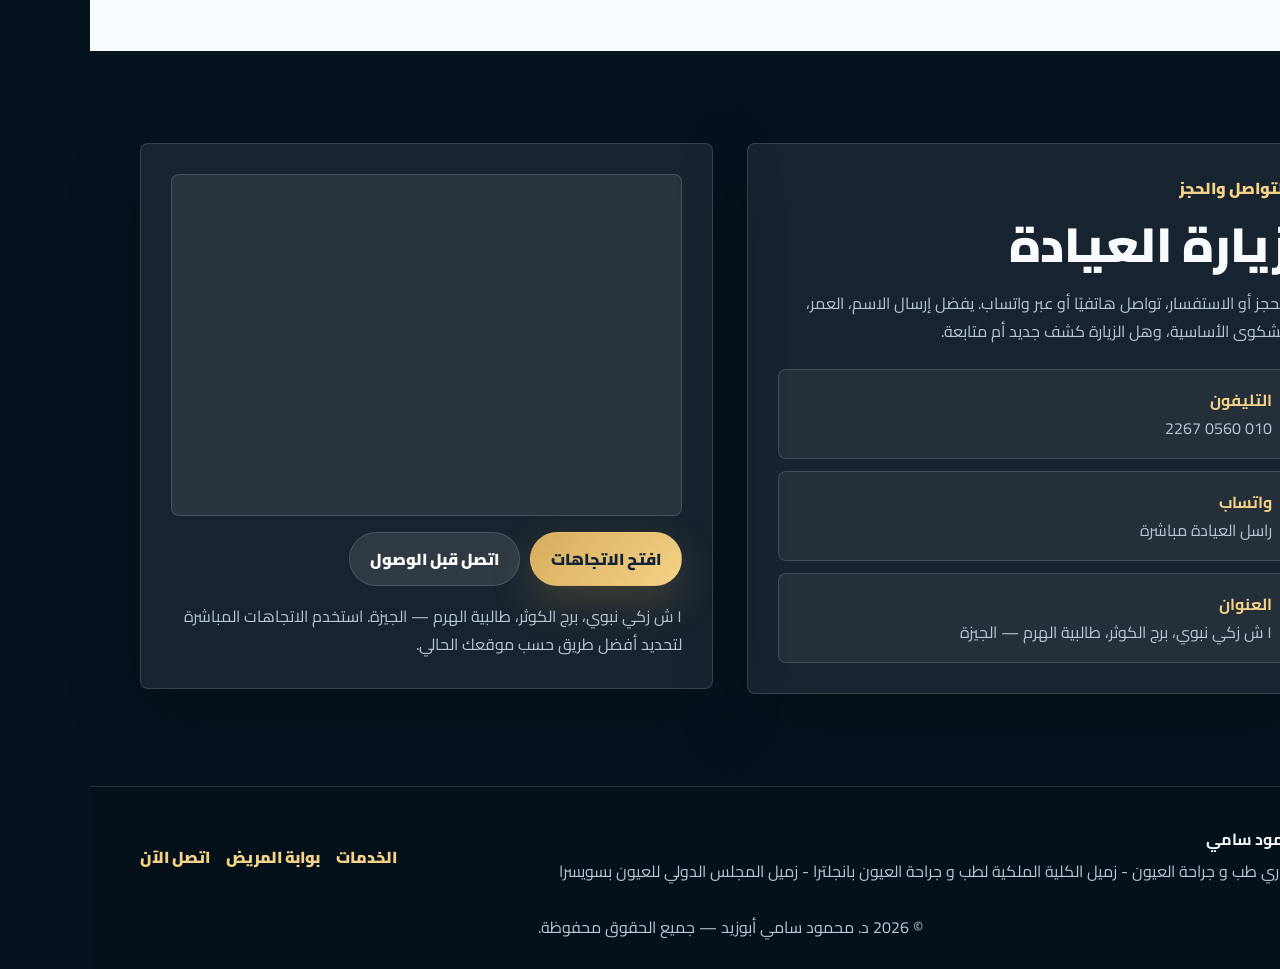
==== commit 6559139b: "Add home navigation and surgical experience details" ====
--- a/index.html
+++ b/index.html
@@ -5,12 +5,12 @@
   <meta name="viewport" content="width=device-width,initial-scale=1,viewport-fit=cover" />
   <meta name="theme-color" content="#071826" />
   <title>د. محمود سامي | استشاري طب وجراحة العيون - طالبية الهرم، الجيزة</title>
-  <meta name="description" content="عيادة د. محمود سامي أبوزيد لطب وجراحة العيون في طالبية الهرم، الجيزة. فحص شامل للعين، المياه البيضاء، تصحيح الإبصار، جراحات الجفون والقنوات الدمعية، الشبكية واعتلال الشبكية للخدج." />
-  <meta name="keywords" content="دكتور عيون, عيادة عيون, طالبية الهرم, الجيزة, مياه بيضاء, ليزك, فيمتوليزك, فيمتوسمايل, جراحة جفون, قنوات دمعية, شبكية, ROP" />
+  <meta name="description" content="عيادة د. محمود سامي أبوزيد لطب وجراحة العيون في طالبية الهرم، الجيزة. فحص شامل للعين، المياه البيضاء، تصحيح الإبصار، FemtoSMILE Pro باستخدام ZEISS VISUMAX 800، جراحات الجفون والقنوات الدمعية، الشبكية واعتلال الشبكية للخدج." />
+  <meta name="keywords" content="دكتور عيون, عيادة عيون, طالبية الهرم, الجيزة, مياه بيضاء, ليزك, فيمتوليزك, فيمتوسمايل, FemtoSMILE Pro, ZEISS VISUMAX 800, جراحة جفون, قنوات دمعية, شبكية, ROP" />
   <meta name="author" content="Dr. Mahmoud Sami" />
 
   <meta property="og:title" content="د. محمود سامي | استشاري طب وجراحة العيون" />
-  <meta property="og:description" content="رعاية دقيقة للعين في طالبية الهرم — فحص شامل، جراحات المياه البيضاء، تصحيح الإبصار، الجفون والقنوات الدمعية، والشبكية." />
+  <meta property="og:description" content="رعاية دقيقة للعين في طالبية الهرم — فحص شامل، جراحات المياه البيضاء، تصحيح الإبصار، FemtoSMILE Pro، الجفون والقنوات الدمعية، والشبكية." />
   <meta property="og:type" content="website" />
   <meta property="og:url" content="https://genododi.github.io/drmahmoud/" />
   <meta property="og:locale" content="ar_EG" />
@@ -46,6 +46,7 @@
       "فحص شامل للعين",
       "جراحة المياه البيضاء",
       "تصحيح الإبصار",
+      "FemtoSMILE Pro باستخدام ZEISS VISUMAX 800",
       "جراحات الجفون",
       "جراحات القنوات الدمعية",
       "فحص وعلاج الشبكية",
@@ -60,7 +61,7 @@
 
   <header class="site-header" id="top">
     <nav class="navbar" aria-label="Primary navigation">
-      <a class="brand" href="#top" aria-label="الرئيسية">
+      <a class="brand home-link" href="index.html" aria-label="الرئيسية" data-home-link>
         <span class="brand-mark" aria-hidden="true">𓂀</span>
         <span>
           <strong>د. محمود سامي</strong>
@@ -73,7 +74,9 @@
       </button>
 
       <div class="nav-links">
+        <a class="home-link" href="index.html" data-home-link>الرئيسية</a>
         <a href="#about">عن الطبيب</a>
+        <a href="#surgical-experience">الخبرة الجراحية</a>
         <a href="#services">الخدمات</a>
         <a href="#patient-journey">رحلة المريض</a>
         <a href="#portal">بوابة المريض</a>
@@ -107,7 +110,7 @@
           <div class="cta-row">
             <a class="btn btn-primary" href="tel:+201005602267">احجز موعدك الآن</a>
             <a class="btn btn-secondary" target="_blank" rel="noopener" href="https://wa.me/201005602267">واتساب العيادة</a>
-            <a class="btn btn-ghost" href="#services">استعرض الخدمات</a>
+            <a class="btn btn-ghost" href="#surgical-experience">الخبرة الجراحية</a>
           </div>
 
           <div class="trust-strip" aria-label="مميزات العيادة">
@@ -161,6 +164,46 @@
       </div>
     </section>
 
+    <section class="section-pad surgical-section" id="surgical-experience">
+      <div class="container">
+        <div class="section-heading reveal">
+          <p class="eyebrow">الخبرة الجراحية</p>
+          <h2>خبرة عملية في جراحات العيون مع اهتمام بالتقنيات الحديثة</h2>
+          <p>تقييم كل مريض يبدأ من الفحوصات الدقيقة وشرح البدائل، ثم اختيار الإجراء الأنسب حسب حالة العين، العمر، نمط الحياة، ودرجة الأمان المتوقعة.</p>
+        </div>
+
+        <div class="experience-grid">
+          <div class="experience-card highlight-card reveal">
+            <p class="card-label">تصحيح الإبصار الحديث</p>
+            <h3>FemtoSMILE Pro باستخدام ZEISS VISUMAX 800</h3>
+            <p>
+              يتم إبراز تقنية FemtoSMILE Pro كخيار حديث من إجراءات تصحيح الإبصار قليلة التدخل، حيث تعتمد على ليزر الفيمتوثانية لإنشاء عديسة دقيقة داخل القرنية ثم استخراجها من فتحة صغيرة، بعد التأكد من ملاءمة القرنية والقياسات.
+            </p>
+            <ul class="check-list">
+              <li>مناسبة لبعض حالات قصر النظر والاستجماتيزم بعد فحص القرنية بدقة.</li>
+              <li>تعتمد على منصة ZEISS VISUMAX 800 المصممة لإجراءات SMILE الحديثة.</li>
+              <li>القرار النهائي يتم بعد خرائط القرنية، سمك القرنية، قياسات النظر، وتقييم جفاف العين.</li>
+            </ul>
+          </div>
+
+          <div class="experience-card reveal">
+            <h3>جراحات المياه البيضاء والعدسات</h3>
+            <p>خبرة في تقييم عتامة العدسة، اختيار توقيت الجراحة، ومناقشة نوع العدسة الأنسب حسب احتياج المريض للقراءة أو القيادة أو تقليل الاعتماد على النظارة.</p>
+          </div>
+
+          <div class="experience-card reveal">
+            <h3>جراحات الجفون والقنوات الدمعية</h3>
+            <p>تقييم وعلاج تدلي الجفن، الشتر، انقلاب الجفن، الدموع المستمرة، وانسداد القنوات الدمعية مع مراعاة الوظيفة والشكل الطبيعي للعين.</p>
+          </div>
+
+          <div class="experience-card reveal">
+            <h3>الشبكية وفحوصات الأطفال المبتسرين</h3>
+            <p>متابعة أمراض الشبكية وفحص اعتلال الشبكية للخدج ROP وفق عوامل الخطورة، مع توجيه الأسرة لخطوات المتابعة والفحوصات المطلوبة.</p>
+          </div>
+        </div>
+      </div>
+    </section>
+
     <section class="section-pad services-section" id="services">
       <div class="container">
         <div class="section-heading reveal">
@@ -170,41 +213,41 @@
         </div>
 
         <div class="services-grid">
-          <article class="service-card reveal">
+          <div class="service-card reveal">
             <span class="service-icon">◉</span>
             <h3>فحص شامل للعين</h3>
             <p>قياس النظر، ضغط العين، فحص الجزء الأمامي وقاع العين، مع توجيه واضح للعدسات أو العلاج أو الفحوصات المطلوبة.</p>
-          </article>
-
-          <article class="service-card reveal">
+          </div>
+
+          <div class="service-card reveal">
             <span class="service-icon">✦</span>
             <h3>المياه البيضاء</h3>
             <p>تقييم درجة عتامة العدسة وتأثيرها على الرؤية، وشرح توقيت الجراحة وأنواع العدسات المناسبة حسب حالة العين.</p>
-          </article>
-
-          <article class="service-card reveal">
+          </div>
+
+          <div class="service-card reveal">
             <span class="service-icon">⌁</span>
             <h3>تصحيح الإبصار</h3>
-            <p>تقييم ملاءمة الليزك، الفيمتوليزك، الفيمتوسمايل، والبدائل العدسية بعد فحص القرنية والقياسات الدقيقة.</p>
-          </article>
-
-          <article class="service-card reveal">
+            <p>تقييم ملاءمة الليزك، الفيمتوليزك، FemtoSMILE Pro باستخدام ZEISS VISUMAX 800، والبدائل العدسية بعد فحص القرنية والقياسات الدقيقة.</p>
+          </div>
+
+          <div class="service-card reveal">
             <span class="service-icon">✧</span>
             <h3>جراحات الجفون</h3>
             <p>تقييم تدلي الجفن، الشتر، انقلاب الجفن، وأورام أو إصابات الجفون مع مراعاة الوظيفة والشكل الطبيعي.</p>
-          </article>
-
-          <article class="service-card reveal">
+          </div>
+
+          <div class="service-card reveal">
             <span class="service-icon">↯</span>
             <h3>القنوات الدمعية</h3>
             <p>تشخيص أسباب الدموع المستمرة أو الالتهابات المتكررة، وتحديد العلاج الدوائي أو الجراحي المناسب.</p>
-          </article>
-
-          <article class="service-card reveal">
+          </div>
+
+          <div class="service-card reveal">
             <span class="service-icon">◎</span>
             <h3>الشبكية وROP</h3>
             <p>فحص قاع العين، متابعة أمراض الشبكية، وفحص اعتلال الشبكية للخدج للأطفال المبتسرين حسب عوامل الخطورة.</p>
-          </article>
+          </div>
         </div>
       </div>
     </section>
@@ -314,7 +357,11 @@
         <div class="faq-list">
           <details class="reveal">
             <summary>هل أحتاج فحوصات قبل تصحيح الإبصار؟</summary>
-            <p>نعم، غالبًا يلزم فحص شامل وخرائط قرنية وقياسات دقيقة لتحديد مدى ملاءمة الليزك أو البدائل.</p>
+            <p>نعم، يلزم فحص شامل وخرائط قرنية وقياسات دقيقة لتحديد مدى ملاءمة الليزك، FemtoSMILE Pro، أو البدائل العدسية.</p>
+          </details>
+          <details class="reveal">
+            <summary>ما المقصود بـ FemtoSMILE Pro؟</summary>
+            <p>هو إجراء حديث لتصحيح الإبصار يتم عبر فتحة صغيرة في القرنية بعد إنشاء عديسة دقيقة بالليزر. يتم تقييم الملاءمة لكل مريض بناءً على سمك القرنية، درجة النظر، الخرائط، وجفاف العين.</p>
           </details>
           <details class="reveal">
             <summary>متى يجب فحص الطفل حديث الولادة للشبكية؟</summary>
--- a/styles.css
+++ b/styles.css
@@ -31,6 +31,7 @@
 img{max-width:100%;display:block}
 .container{width:min(var(--container), calc(100% - 36px));margin-inline:auto}
 .section-pad{padding:92px 0}
+section[id]{scroll-margin-top:96px}
 .skip-link{position:absolute;inset-inline-start:16px;top:-60px;background:#fff;color:#000;padding:10px 14px;border-radius:10px;z-index:1000}
 .skip-link:focus{top:16px}
 
@@ -61,7 +62,7 @@
 .brand strong{display:block;font-weight:900;font-size:1.05rem}
 .brand small{display:block;color:var(--muted);font-size:.78rem;margin-top:-3px}
 
-.nav-links{display:flex;align-items:center;gap:22px}
+.nav-links{display:flex;align-items:center;gap:16px}
 .nav-links a{color:var(--muted);font-weight:700;font-size:.95rem}
 .nav-links a:hover{color:#fff}
 .lang-toggle{
@@ -179,9 +180,39 @@
   background:var(--surface-2);
   color:var(--dark);
 }
-.services-section .eyebrow,.faq-section .eyebrow{color:#9b6f20}
-.services-section .section-heading p,.faq-section .section-heading p{color:var(--dark-muted)}
+.services-section .eyebrow,.faq-section .eyebrow,.surgical-section .eyebrow{color:#9b6f20}
+.services-section .section-heading p,.faq-section .section-heading p,.surgical-section .section-heading p{color:var(--dark-muted)}
 .section-heading{text-align:center;max-width:760px;margin:0 auto 42px}
+
+.surgical-section{
+  background:#eef4f8;
+  color:var(--dark);
+}
+.experience-grid{
+  display:grid;
+  grid-template-columns:1.15fr .85fr;
+  gap:18px;
+}
+.experience-card{
+  background:#fff;
+  border:1px solid #dfe8f0;
+  border-radius:8px;
+  padding:26px;
+  box-shadow:0 16px 44px rgba(16,32,51,.08);
+}
+.experience-card p{color:var(--dark-muted)}
+.experience-card .check-list li{color:var(--dark-muted)}
+.highlight-card{
+  grid-row:span 3;
+  background:
+    linear-gradient(135deg,rgba(215,173,93,.16),rgba(103,215,255,.1)),
+    #fff;
+  border-color:rgba(155,111,32,.28);
+}
+.highlight-card h3{
+  font-size:1.65rem;
+  margin-bottom:14px;
+}
 
 .services-grid{
   display:grid;
@@ -347,6 +378,8 @@
   .brand small{display:none}
   .brand-mark{width:42px;height:42px}
   .hero-grid,.two-col,.portal-grid,.contact-grid{grid-template-columns:1fr}
+  .experience-grid{grid-template-columns:1fr}
+  .highlight-card{grid-row:auto}
   .services-grid{grid-template-columns:1fr 1fr}
   .timeline{grid-template-columns:1fr 1fr}
   .trust-strip{grid-template-columns:1fr}
@@ -370,4 +403,4 @@
 }
 
 .telexam-points{margin:22px 0 0}
-.brand small{max-width:520px}
+.brand small{max-width:450px}
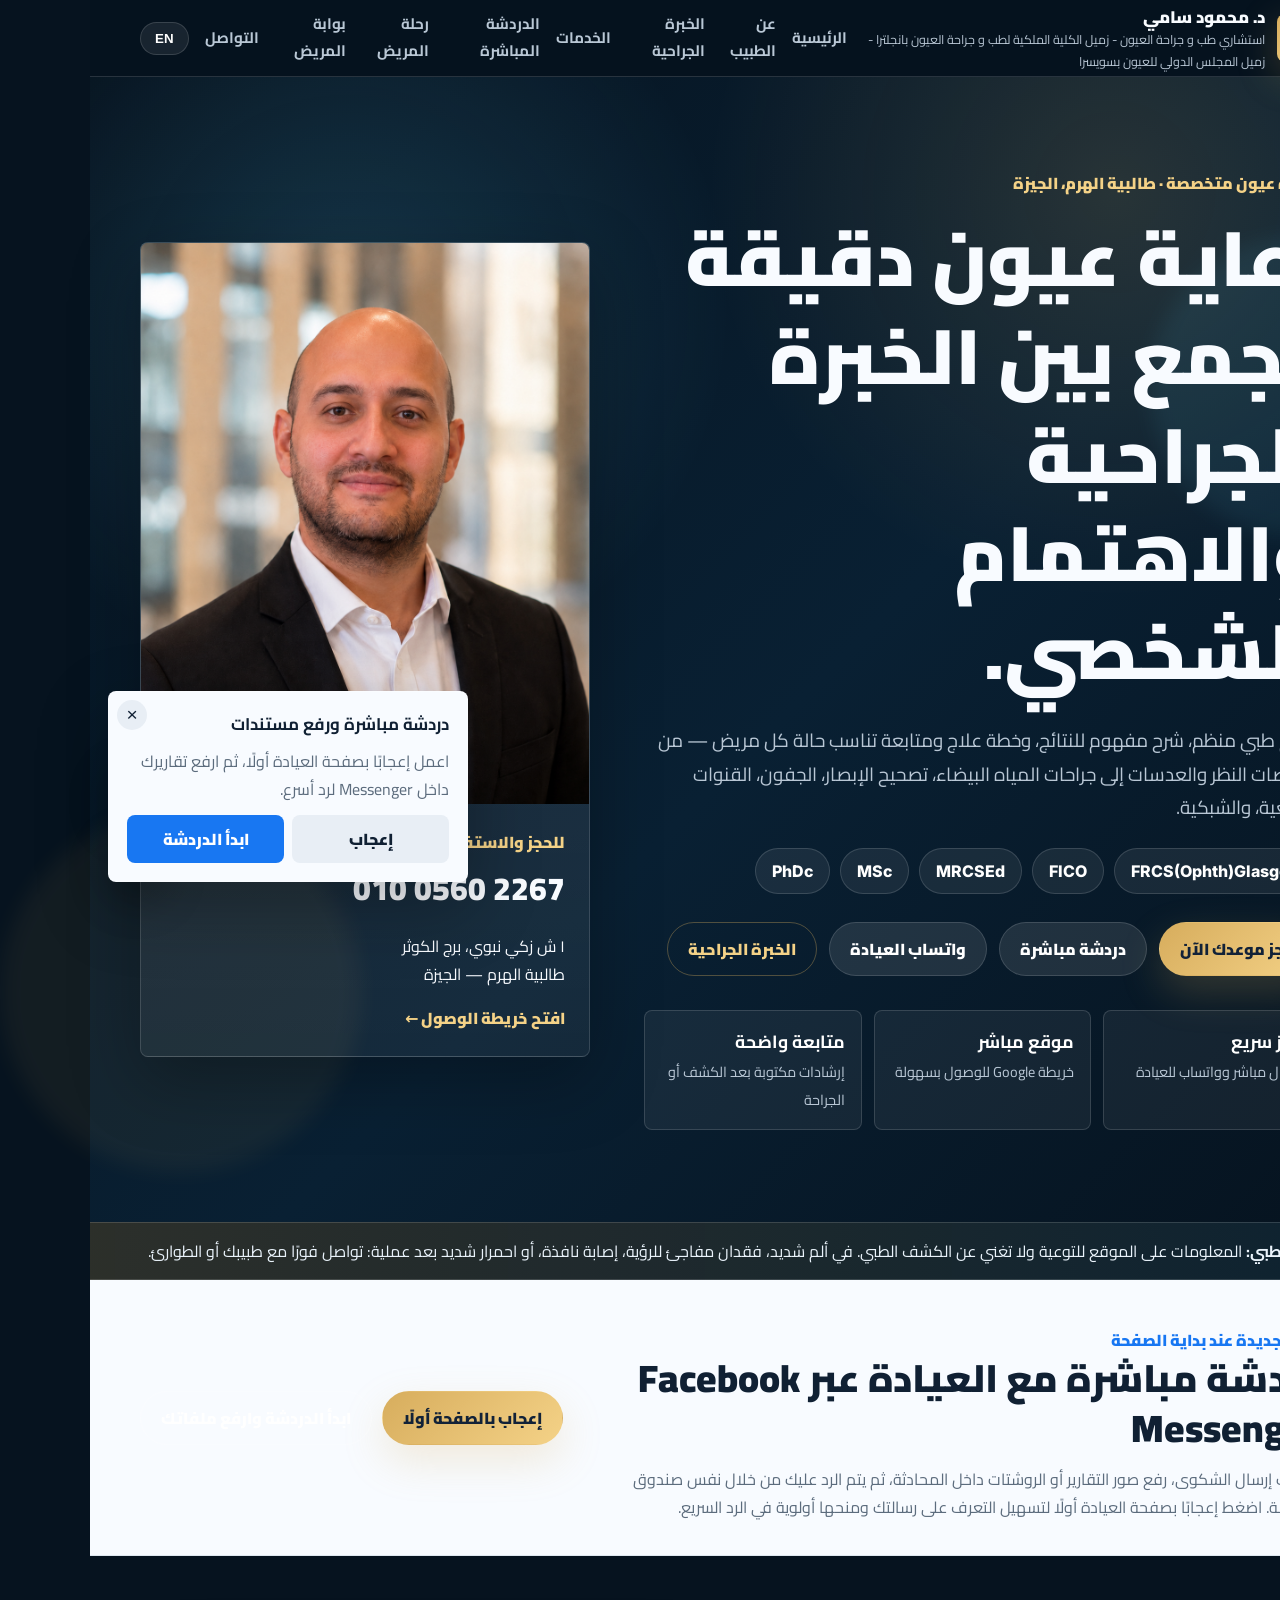
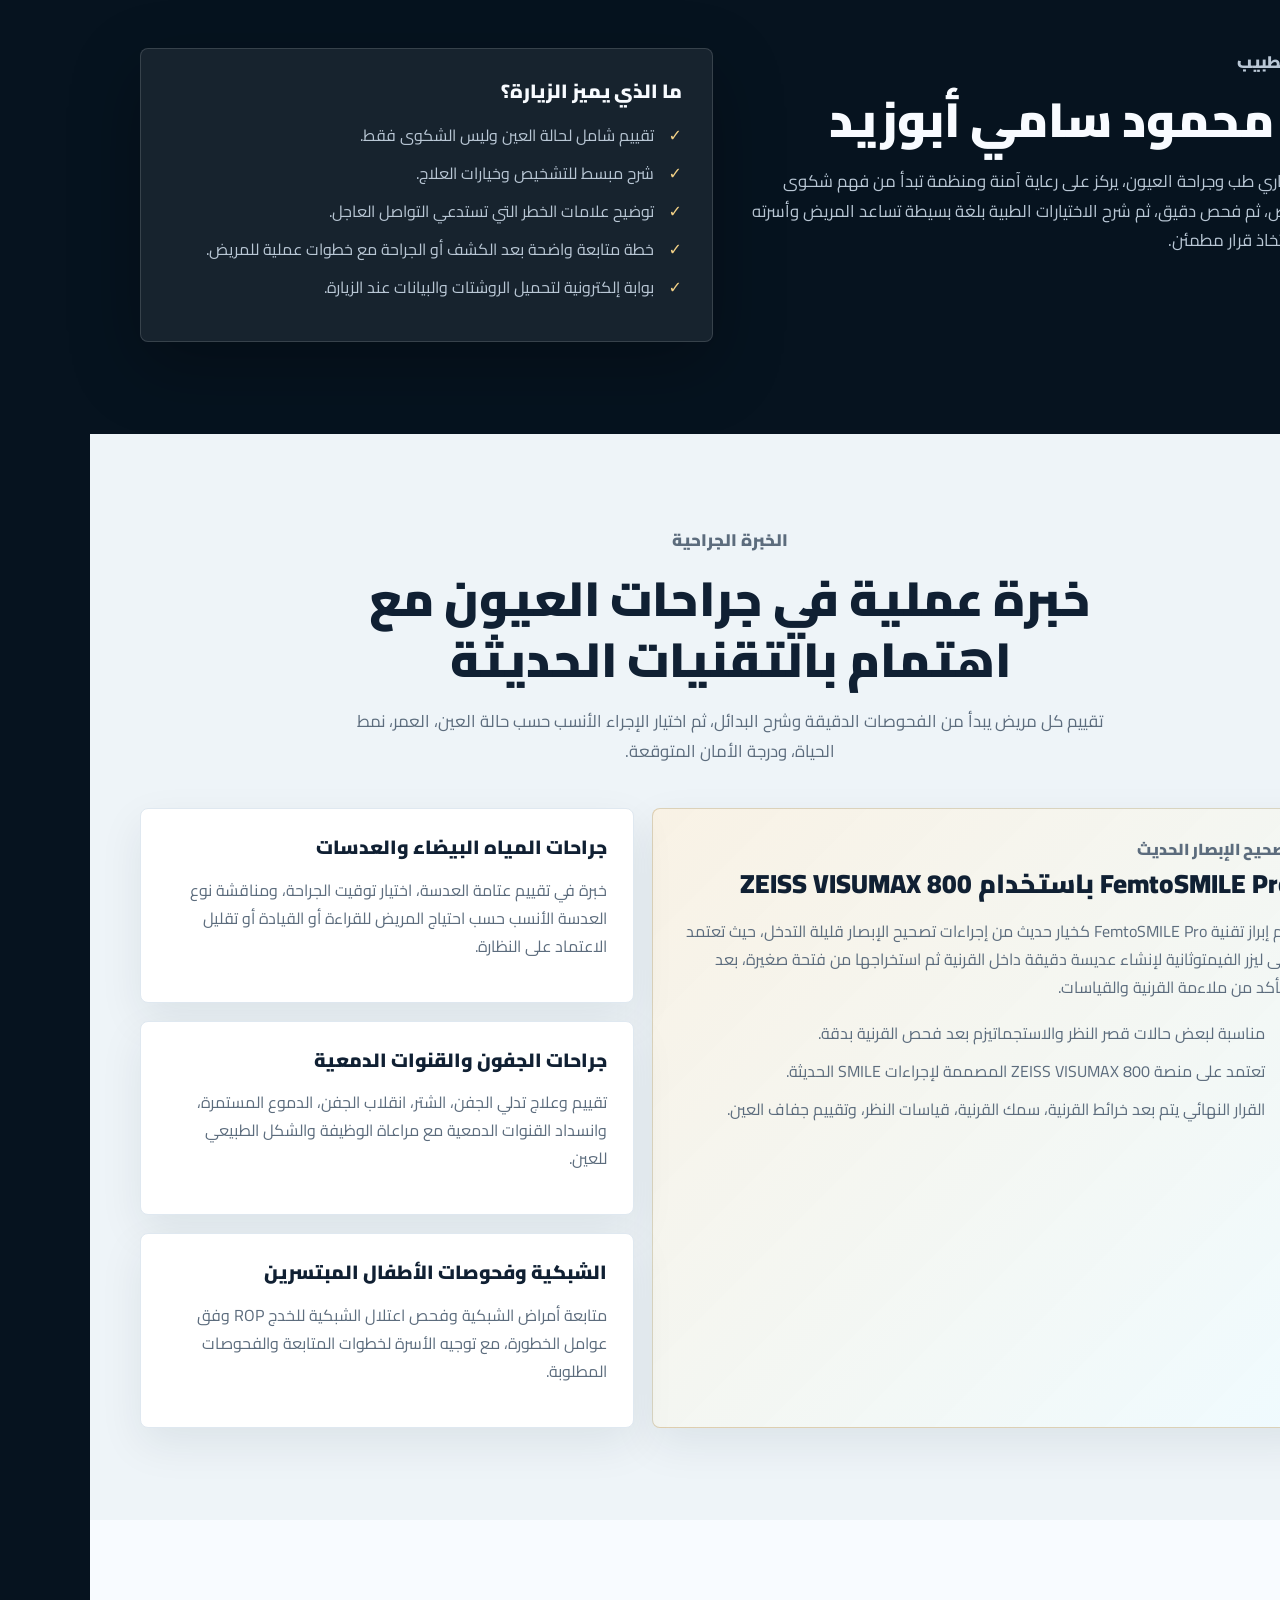
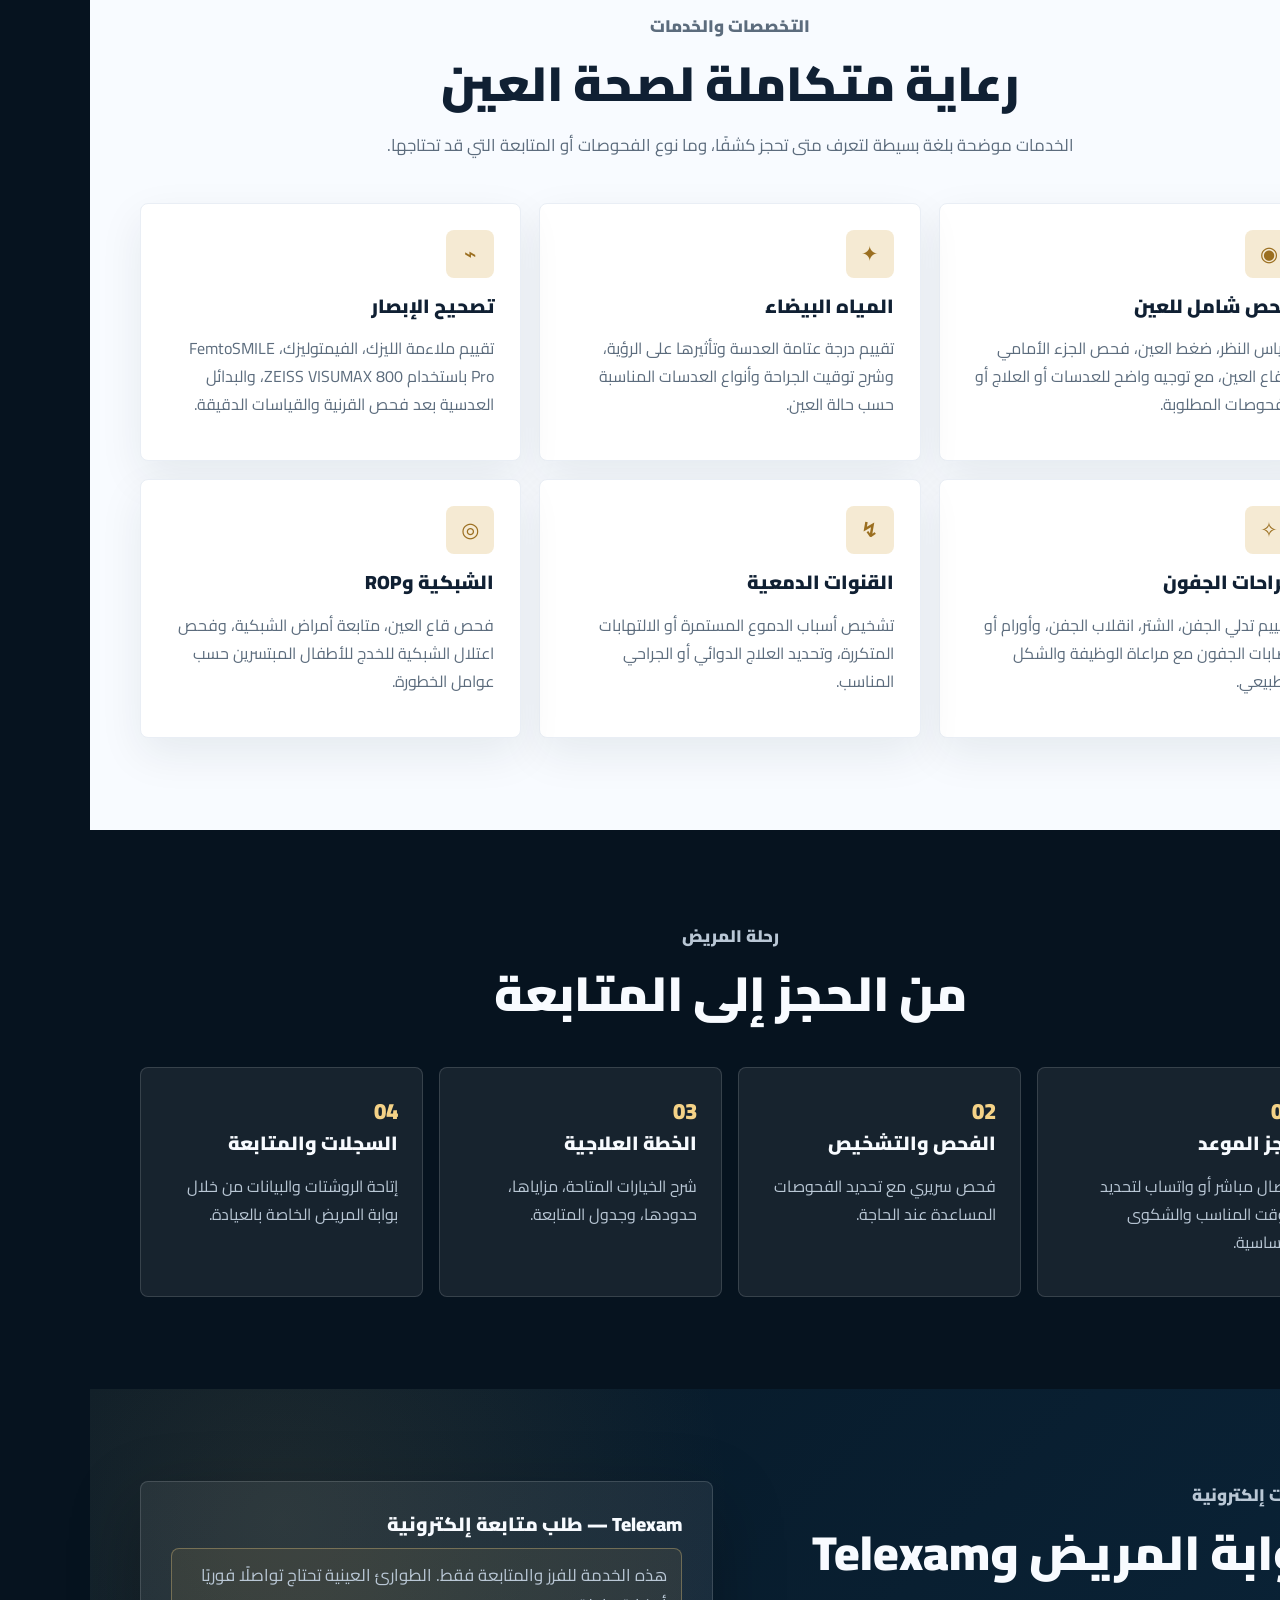
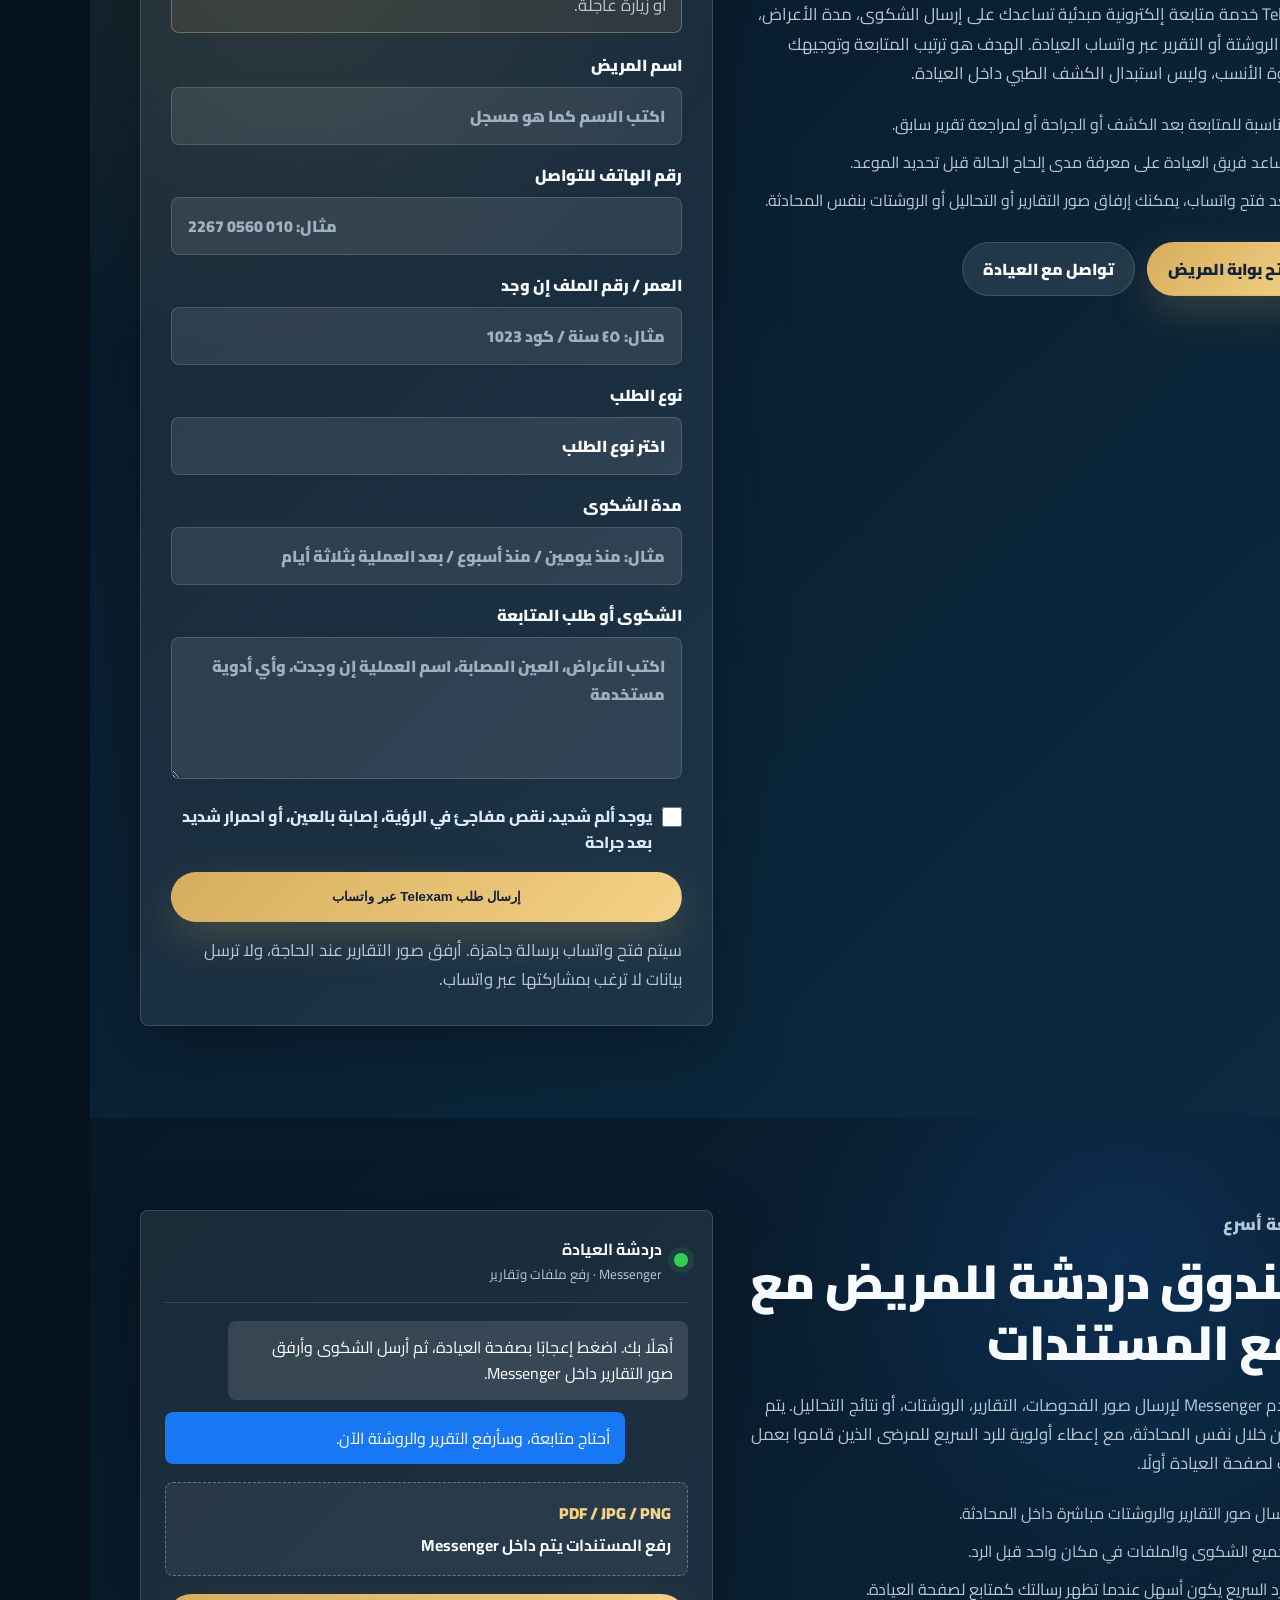
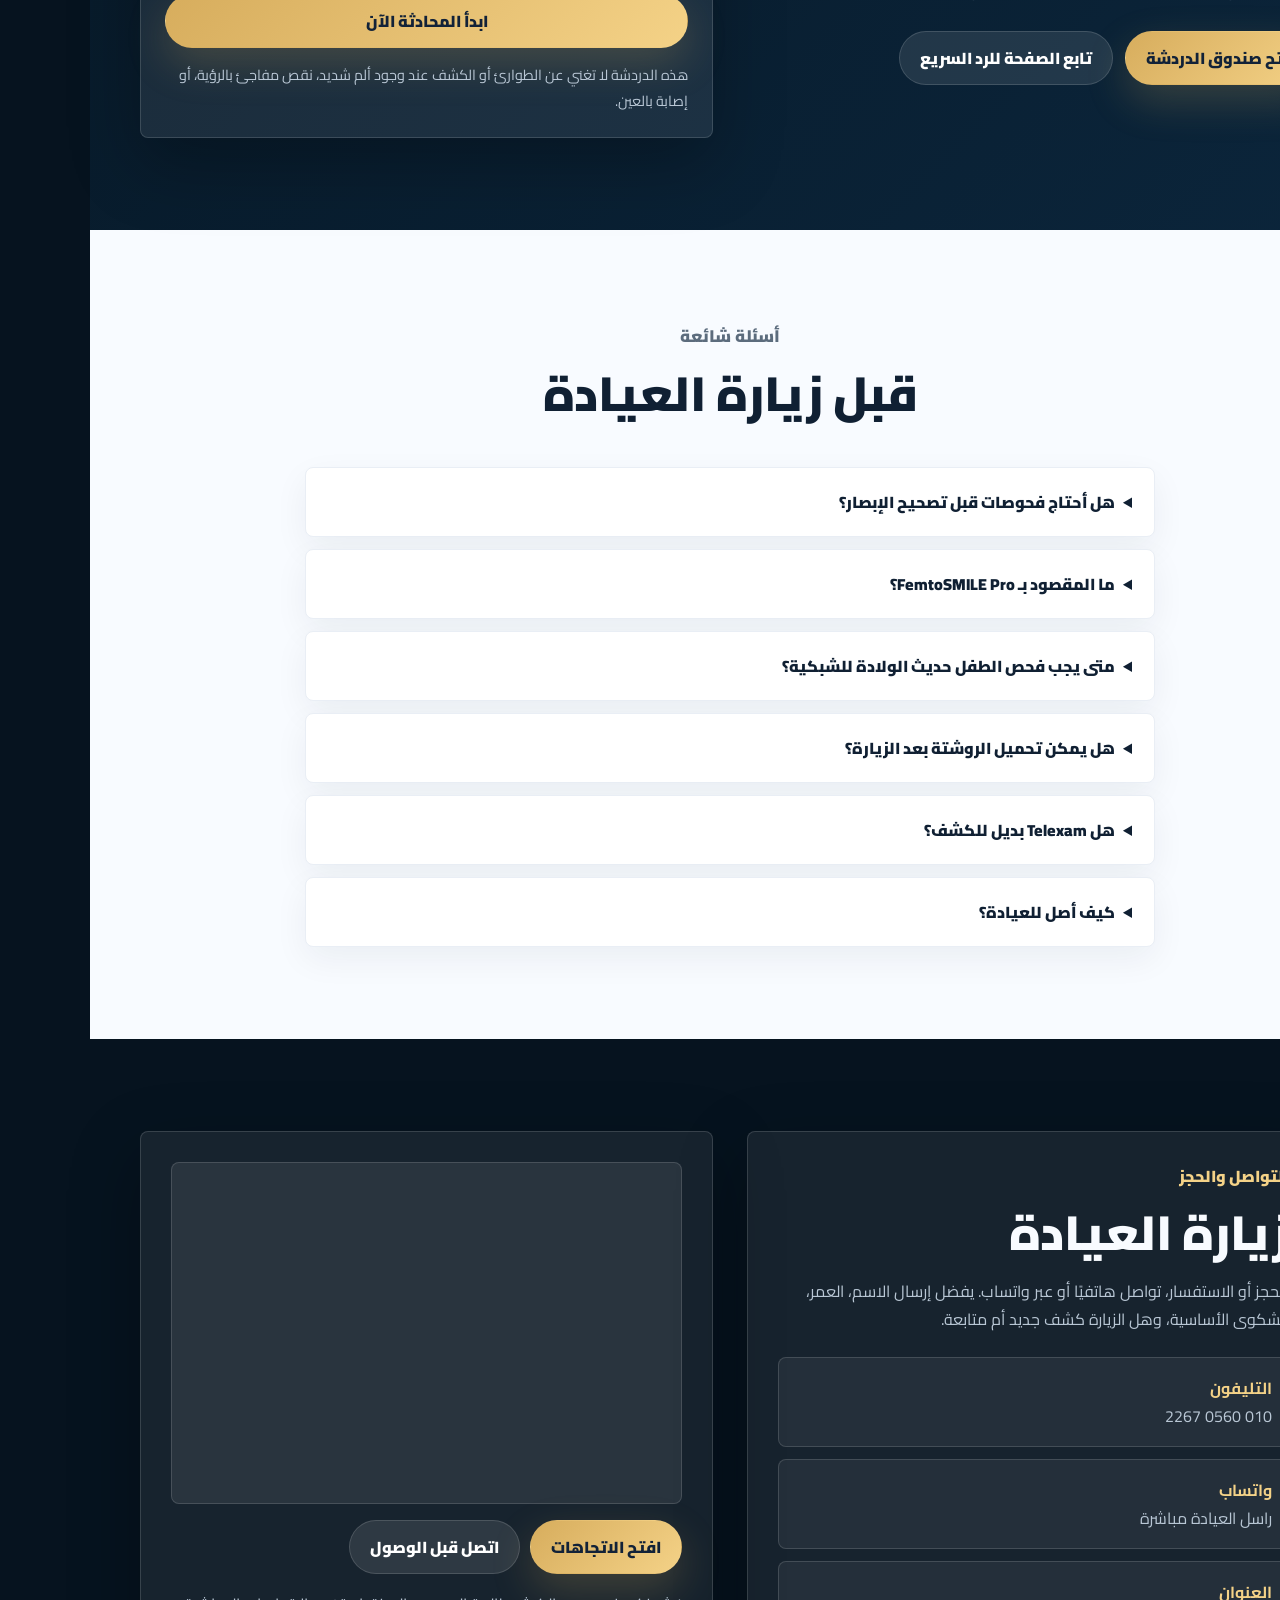
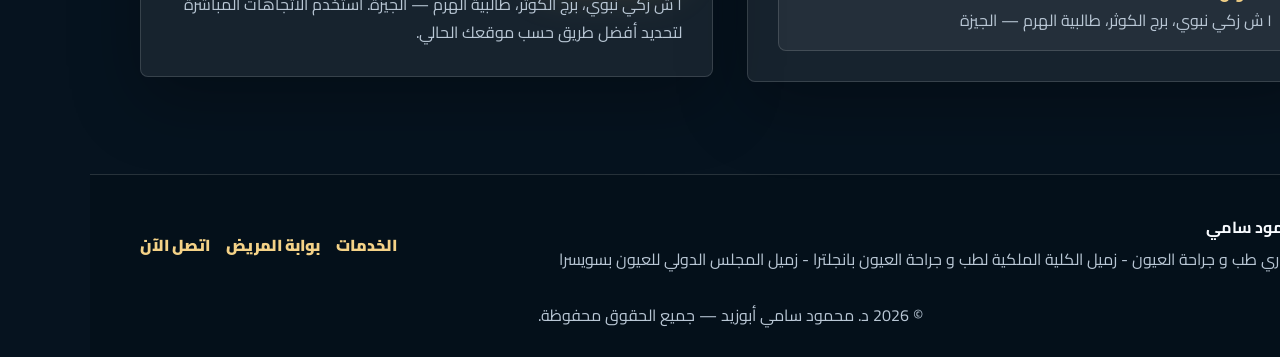
==== commit 541f3bb6: "Add Facebook patient live chat feature" ====
--- a/index.html
+++ b/index.html
@@ -5,12 +5,12 @@
   <meta name="viewport" content="width=device-width,initial-scale=1,viewport-fit=cover" />
   <meta name="theme-color" content="#071826" />
   <title>د. محمود سامي | استشاري طب وجراحة العيون - طالبية الهرم، الجيزة</title>
-  <meta name="description" content="عيادة د. محمود سامي أبوزيد لطب وجراحة العيون في طالبية الهرم، الجيزة. فحص شامل للعين، المياه البيضاء، تصحيح الإبصار، FemtoSMILE Pro باستخدام ZEISS VISUMAX 800، جراحات الجفون والقنوات الدمعية، الشبكية واعتلال الشبكية للخدج." />
-  <meta name="keywords" content="دكتور عيون, عيادة عيون, طالبية الهرم, الجيزة, مياه بيضاء, ليزك, فيمتوليزك, فيمتوسمايل, FemtoSMILE Pro, ZEISS VISUMAX 800, جراحة جفون, قنوات دمعية, شبكية, ROP" />
+  <meta name="description" content="عيادة د. محمود سامي أبوزيد لطب وجراحة العيون في طالبية الهرم، الجيزة. فحص شامل، دردشة مباشرة عبر Facebook Messenger مع إمكانية رفع التقارير، المياه البيضاء، تصحيح الإبصار، FemtoSMILE Pro باستخدام ZEISS VISUMAX 800، الجفون، القنوات الدمعية، الشبكية وROP." />
+  <meta name="keywords" content="دكتور عيون, عيادة عيون, طالبية الهرم, الجيزة, دردشة مباشرة, Facebook Messenger, رفع تقارير طبية, مياه بيضاء, ليزك, فيمتوليزك, فيمتوسمايل, FemtoSMILE Pro, ZEISS VISUMAX 800, جراحة جفون, قنوات دمعية, شبكية, ROP" />
   <meta name="author" content="Dr. Mahmoud Sami" />
 
   <meta property="og:title" content="د. محمود سامي | استشاري طب وجراحة العيون" />
-  <meta property="og:description" content="رعاية دقيقة للعين في طالبية الهرم — فحص شامل، جراحات المياه البيضاء، تصحيح الإبصار، FemtoSMILE Pro، الجفون والقنوات الدمعية، والشبكية." />
+  <meta property="og:description" content="رعاية دقيقة للعين في طالبية الهرم — فحص شامل، دردشة مباشرة عبر Messenger، جراحات المياه البيضاء، تصحيح الإبصار، FemtoSMILE Pro، الجفون والقنوات الدمعية، والشبكية." />
   <meta property="og:type" content="website" />
   <meta property="og:url" content="https://genododi.github.io/drmahmoud/" />
   <meta property="og:locale" content="ar_EG" />
@@ -29,6 +29,7 @@
     "medicalSpecialty":"Ophthalmology",
     "url":"https://genododi.github.io/drmahmoud/",
     "telephone":"+201005602267",
+    "sameAs":["https://www.facebook.com/DrMahmoudSamiEyeClinic"],
     "hasMap":"https://maps.app.goo.gl/rAPGpHb79LxKx9Ck7",
     "geo":{
       "@type":"GeoCoordinates",
@@ -78,6 +79,7 @@
         <a href="#about">عن الطبيب</a>
         <a href="#surgical-experience">الخبرة الجراحية</a>
         <a href="#services">الخدمات</a>
+        <a href="#live-chat">الدردشة المباشرة</a>
         <a href="#patient-journey">رحلة المريض</a>
         <a href="#portal">بوابة المريض</a>
         <a href="#contact">التواصل</a>
@@ -109,6 +111,7 @@
 
           <div class="cta-row">
             <a class="btn btn-primary" href="tel:+201005602267">احجز موعدك الآن</a>
+            <a class="btn btn-secondary" target="_blank" rel="noopener" href="https://m.me/DrMahmoudSamiEyeClinic?ref=website_live_chat">دردشة مباشرة</a>
             <a class="btn btn-secondary" target="_blank" rel="noopener" href="https://wa.me/201005602267">واتساب العيادة</a>
             <a class="btn btn-ghost" href="#surgical-experience">الخبرة الجراحية</a>
           </div>
@@ -138,6 +141,22 @@
       <div class="container">
         <strong>تنبيه طبي:</strong>
         المعلومات على الموقع للتوعية ولا تغني عن الكشف الطبي. في ألم شديد، فقدان مفاجئ للرؤية، إصابة نافذة، أو احمرار شديد بعد عملية: تواصل فورًا مع طبيبك أو الطوارئ.
+      </div>
+    </section>
+
+    <section class="startup-chat" id="live-chat" aria-label="دردشة مباشرة مع العيادة">
+      <div class="container startup-chat-grid">
+        <div>
+          <p class="eyebrow">ميزة جديدة عند بداية الصفحة</p>
+          <h2>دردشة مباشرة مع العيادة عبر Facebook Messenger</h2>
+          <p>
+            يمكنك إرسال الشكوى، رفع صور التقارير أو الروشتات داخل المحادثة، ثم يتم الرد عليك من خلال نفس صندوق الدردشة. اضغط إعجابًا بصفحة العيادة أولًا لتسهيل التعرف على رسالتك ومنحها أولوية في الرد السريع.
+          </p>
+        </div>
+        <div class="chat-actions">
+          <a class="btn btn-primary" target="_blank" rel="noopener" href="https://www.facebook.com/DrMahmoudSamiEyeClinic">إعجاب بالصفحة أولًا</a>
+          <a class="btn btn-secondary" target="_blank" rel="noopener" href="https://m.me/DrMahmoudSamiEyeClinic?ref=website_live_chat">ابدأ الدردشة وارفع ملفاتك</a>
+        </div>
       </div>
     </section>
 
@@ -344,6 +363,45 @@
           <button class="btn btn-primary full" type="submit">إرسال طلب Telexam عبر واتساب</button>
           <p class="form-note privacy-note">سيتم فتح واتساب برسالة جاهزة. أرفق صور التقارير عند الحاجة، ولا ترسل بيانات لا ترغب بمشاركتها عبر واتساب.</p>
         </form>
+      </div>
+    </section>
+
+    <section class="section-pad messenger-section" id="patient-chat">
+      <div class="container chat-feature-grid">
+        <div class="section-intro reveal">
+          <p class="eyebrow">متابعة أسرع</p>
+          <h2>صندوق دردشة للمريض مع رفع المستندات</h2>
+          <p>
+            استخدم Messenger لإرسال صور الفحوصات، التقارير، الروشتات، أو نتائج التحاليل. يتم الرد من خلال نفس المحادثة، مع إعطاء أولوية للرد السريع للمرضى الذين قاموا بعمل إعجاب لصفحة العيادة أولًا.
+          </p>
+          <ul class="check-list chat-benefits">
+            <li>إرسال صور التقارير والروشتات مباشرة داخل المحادثة.</li>
+            <li>تجميع الشكوى والملفات في مكان واحد قبل الرد.</li>
+            <li>الرد السريع يكون أسهل عندما تظهر رسالتك كمتابع لصفحة العيادة.</li>
+          </ul>
+          <div class="cta-row">
+            <a class="btn btn-primary" target="_blank" rel="noopener" href="https://m.me/DrMahmoudSamiEyeClinic?ref=website_document_chat">افتح صندوق الدردشة</a>
+            <a class="btn btn-secondary" target="_blank" rel="noopener" href="https://www.facebook.com/DrMahmoudSamiEyeClinic">تابع الصفحة للرد السريع</a>
+          </div>
+        </div>
+
+        <div class="messenger-chat-card reveal" aria-label="نموذج توضيحي لصندوق الدردشة">
+          <div class="chat-card-header">
+            <span class="chat-status-dot"></span>
+            <div>
+              <strong>دردشة العيادة</strong>
+              <small>Messenger · رفع ملفات وتقارير</small>
+            </div>
+          </div>
+          <div class="chat-bubble clinic-bubble">أهلًا بك. اضغط إعجابًا بصفحة العيادة، ثم أرسل الشكوى وأرفق صور التقارير داخل Messenger.</div>
+          <div class="chat-bubble patient-bubble">أحتاج متابعة، وسأرفع التقرير والروشتة الآن.</div>
+          <div class="upload-preview">
+            <span>PDF / JPG / PNG</span>
+            <strong>رفع المستندات يتم داخل Messenger</strong>
+          </div>
+          <a class="btn btn-primary full" target="_blank" rel="noopener" href="https://m.me/DrMahmoudSamiEyeClinic?ref=website_chat_box">ابدأ المحادثة الآن</a>
+          <p class="form-note">هذه الدردشة لا تغني عن الطوارئ أو الكشف عند وجود ألم شديد، نقص مفاجئ بالرؤية، أو إصابة بالعين.</p>
+        </div>
       </div>
     </section>
 
@@ -448,6 +506,20 @@
     <span class="sr-only">واتساب العيادة</span>
   </a>
 
+  <div class="startup-chat-pop" id="startupChatPop" role="dialog" aria-label="دردشة مباشرة مع العيادة" aria-live="polite">
+    <button class="chat-pop-close" type="button" aria-label="إغلاق تنبيه الدردشة">×</button>
+    <strong>دردشة مباشرة ورفع مستندات</strong>
+    <p>اعمل إعجابًا بصفحة العيادة أولًا، ثم ارفع تقاريرك داخل Messenger لرد أسرع.</p>
+    <div class="chat-pop-actions">
+      <a target="_blank" rel="noopener" href="https://www.facebook.com/DrMahmoudSamiEyeClinic">إعجاب</a>
+      <a target="_blank" rel="noopener" href="https://m.me/DrMahmoudSamiEyeClinic?ref=startup_fast_reply">ابدأ الدردشة</a>
+    </div>
+  </div>
+
+  <a class="floating-messenger" href="https://m.me/DrMahmoudSamiEyeClinic?ref=floating_chat" target="_blank" rel="noopener" aria-label="دردشة Facebook Messenger مع العيادة">
+    <span aria-hidden="true">f</span>
+  </a>
+
   <script src="script.js"></script>
 </body>
 </html>
--- a/styles.css
+++ b/styles.css
@@ -161,7 +161,33 @@
   padding:14px 0;
 }
 
-.two-col,.portal-grid,.contact-grid{
+.startup-chat{
+  background:#f8fbff;
+  color:var(--dark);
+  border-bottom:1px solid #dfe8f0;
+  padding:34px 0;
+}
+.startup-chat-grid{
+  display:grid;
+  grid-template-columns:1fr auto;
+  gap:24px;
+  align-items:center;
+}
+.startup-chat .eyebrow{color:#1877f2}
+.startup-chat h2{font-size:clamp(1.65rem,2.4rem,2.6rem)}
+.startup-chat p{
+  margin:12px 0 0;
+  color:var(--dark-muted);
+  max-width:780px;
+}
+.chat-actions{
+  display:flex;
+  flex-wrap:wrap;
+  gap:10px;
+  justify-content:flex-end;
+}
+
+.two-col,.portal-grid,.contact-grid,.chat-feature-grid{
   display:grid;grid-template-columns:1fr 1fr;gap:34px;align-items:start
 }
 .section-intro p,.section-heading p,.portal-grid p{color:var(--muted);font-size:1.05rem}
@@ -250,6 +276,68 @@
     radial-gradient(circle at 15% 10%, rgba(215,173,93,.11), transparent 28%),
     linear-gradient(135deg,#071826,#0c2a42);
 }
+
+.messenger-section{
+  background:
+    radial-gradient(circle at 80% 20%, rgba(24,119,242,.16), transparent 28%),
+    linear-gradient(135deg,#071826,#0b253b);
+}
+.chat-benefits{margin-top:20px}
+.messenger-chat-card{
+  border:1px solid var(--line);
+  border-radius:8px;
+  background:rgba(255,255,255,.08);
+  padding:24px;
+  box-shadow:var(--shadow);
+}
+.chat-card-header{
+  display:flex;
+  align-items:center;
+  gap:12px;
+  border-bottom:1px solid var(--line);
+  padding-bottom:16px;
+  margin-bottom:18px;
+}
+.chat-card-header strong{display:block}
+.chat-card-header small{display:block;color:var(--muted)}
+.chat-status-dot{
+  width:14px;
+  height:14px;
+  border-radius:50%;
+  background:#31d158;
+  box-shadow:0 0 0 6px rgba(49,209,88,.12);
+}
+.chat-bubble{
+  max-width:88%;
+  border-radius:8px;
+  padding:13px 15px;
+  margin:12px 0;
+  line-height:1.65;
+}
+.clinic-bubble{
+  background:rgba(255,255,255,.12);
+  color:#fff;
+}
+.patient-bubble{
+  margin-inline-start:auto;
+  background:#1877f2;
+  color:#fff;
+}
+.upload-preview{
+  border:1px dashed rgba(255,255,255,.3);
+  border-radius:8px;
+  padding:16px;
+  margin:18px 0;
+  background:rgba(255,255,255,.06);
+}
+.upload-preview span{
+  color:var(--gold-2);
+  font-weight:900;
+  display:block;
+  margin-bottom:4px;
+}
+.upload-preview strong{display:block}
+
 .telexam-card label{display:block;font-weight:900;margin-bottom:16px}
 input,textarea,select{
   width:100%;
@@ -349,6 +437,64 @@
   fill:currentColor
 }
 .floating-whatsapp:hover{transform:translateY(-2px)}
+.floating-messenger{
+  position:fixed;left:18px;right:auto;bottom:88px;z-index:120;
+  width:58px;height:58px;
+  display:grid;place-items:center;
+  background:#1877f2;color:#fff;border-radius:50%;
+  font-family:Arial, sans-serif;
+  font-size:2rem;
+  font-weight:900;
+  box-shadow:0 18px 42px rgba(0,0,0,.26);
+  border:2px solid rgba(255,255,255,.22);
+  transition:transform .2s ease
+}
+.floating-messenger:hover{transform:translateY(-2px)}
+.startup-chat-pop{
+  position:fixed;
+  inset-inline-end:18px;
+  bottom:18px;
+  z-index:130;
+  width:min(360px, calc(100% - 36px));
+  border:1px solid rgba(255,255,255,.2);
+  border-radius:8px;
+  background:#f8fbff;
+  color:var(--dark);
+  padding:18px;
+  box-shadow:0 24px 70px rgba(0,0,0,.28);
+}
+.startup-chat-pop.is-hidden{display:none}
+.startup-chat-pop strong{display:block;font-size:1.05rem}
+.startup-chat-pop p{margin:8px 0 12px;color:var(--dark-muted)}
+.chat-pop-close{
+  position:absolute;
+  top:8px;
+  inset-inline-end:8px;
+  width:30px;
+  height:30px;
+  border:0;
+  border-radius:50%;
+  background:#e8eef5;
+  color:var(--dark);
+  cursor:pointer;
+  font-size:1.2rem;
+  line-height:1
+}
+.chat-pop-actions{
+  display:flex;
+  gap:8px;
+  flex-wrap:wrap;
+}
+.chat-pop-actions a{
+  flex:1;
+  min-width:120px;
+  text-align:center;
+  border-radius:8px;
+  padding:10px 12px;
+  font-weight:900;
+}
+.chat-pop-actions a:first-child{background:#e8eef5;color:var(--dark)}
+.chat-pop-actions a:last-child{background:#1877f2;color:#fff}
 .sr-only{
   position:absolute;
   width:1px;height:1px;
@@ -377,7 +523,8 @@
   .nav-links.open{display:flex}
   .brand small{display:none}
   .brand-mark{width:42px;height:42px}
-  .hero-grid,.two-col,.portal-grid,.contact-grid{grid-template-columns:1fr}
+  .hero-grid,.two-col,.portal-grid,.contact-grid,.chat-feature-grid,.startup-chat-grid{grid-template-columns:1fr}
+  .chat-actions{justify-content:flex-start}
   .experience-grid{grid-template-columns:1fr}
   .highlight-card{grid-row:auto}
   .services-grid{grid-template-columns:1fr 1fr}
@@ -399,6 +546,14 @@
     left:14px;
     bottom:84px;
   }
+  .floating-messenger{
+    width:52px;
+    height:52px;
+    left:14px;
+    bottom:148px;
+    font-size:1.8rem;
+  }
+  .startup-chat-pop{bottom:18px}
   .floating-whatsapp svg{width:28px;height:28px}
 }
 
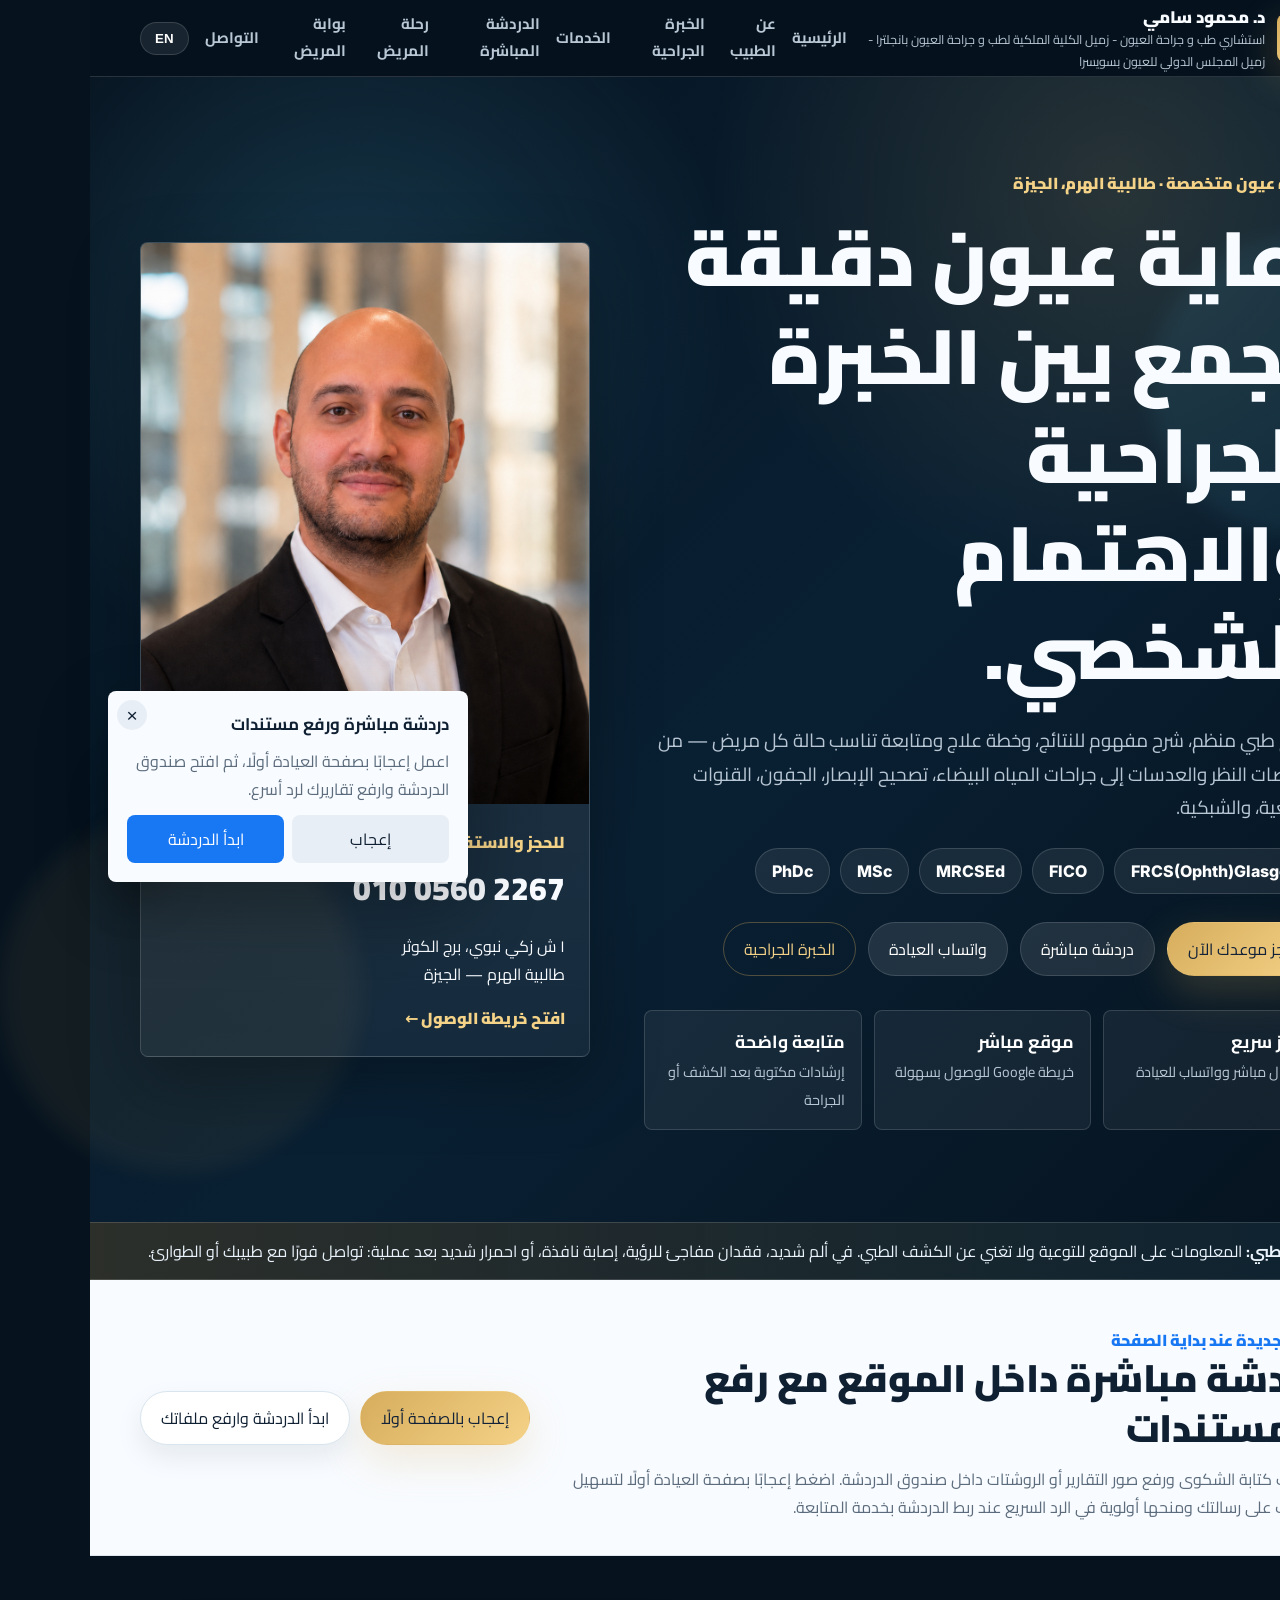
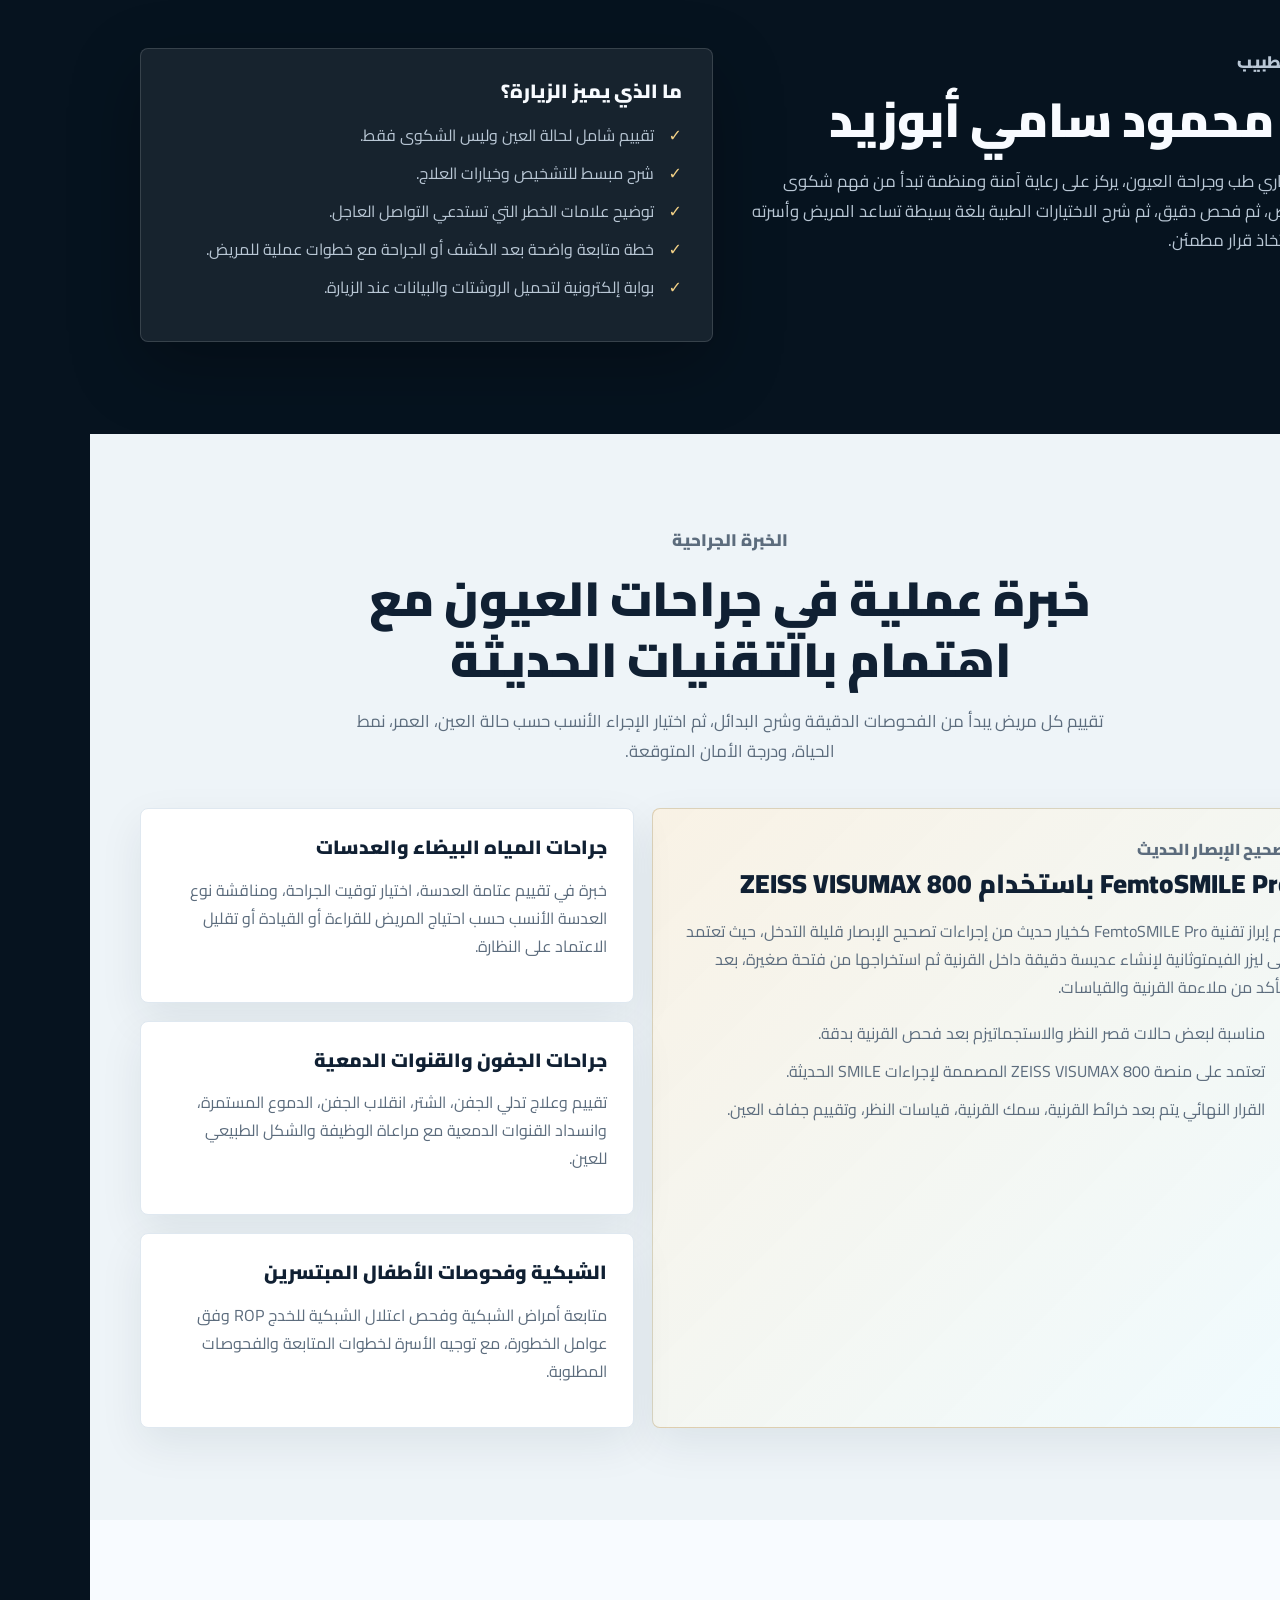
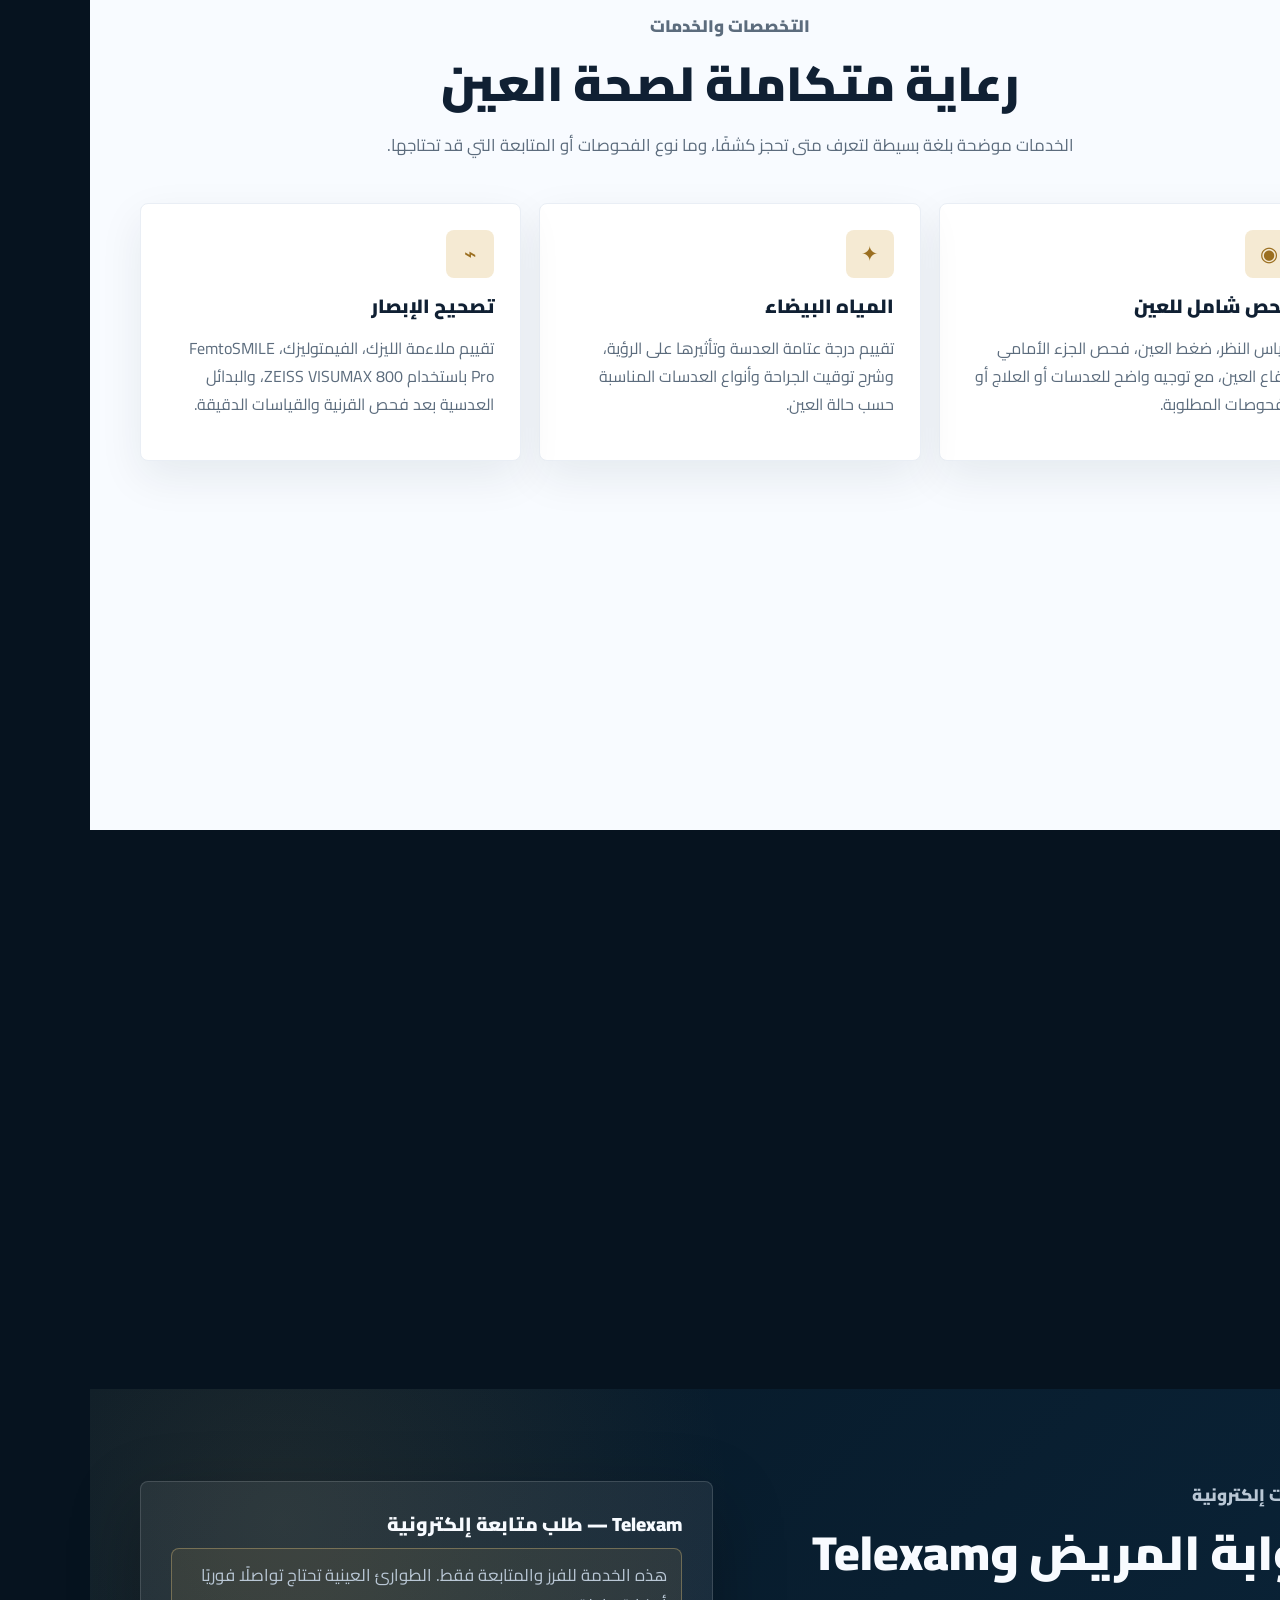
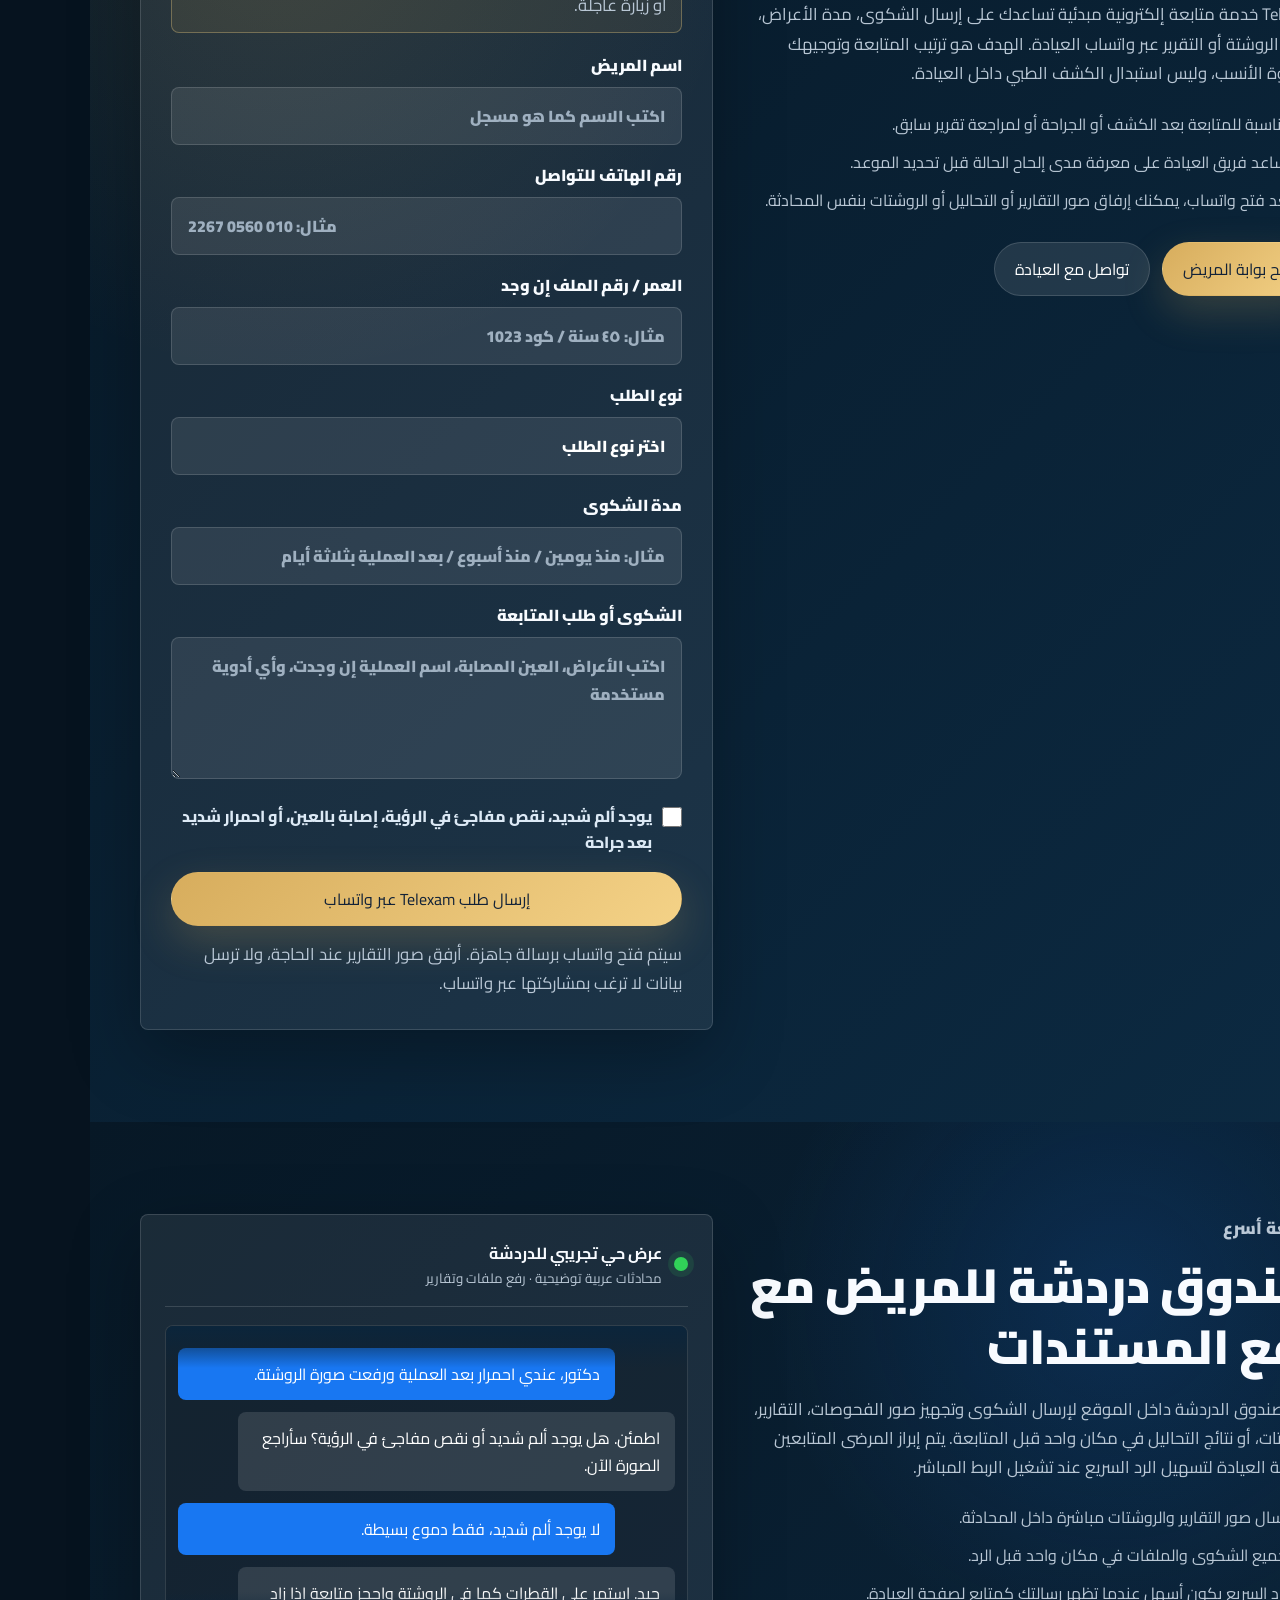
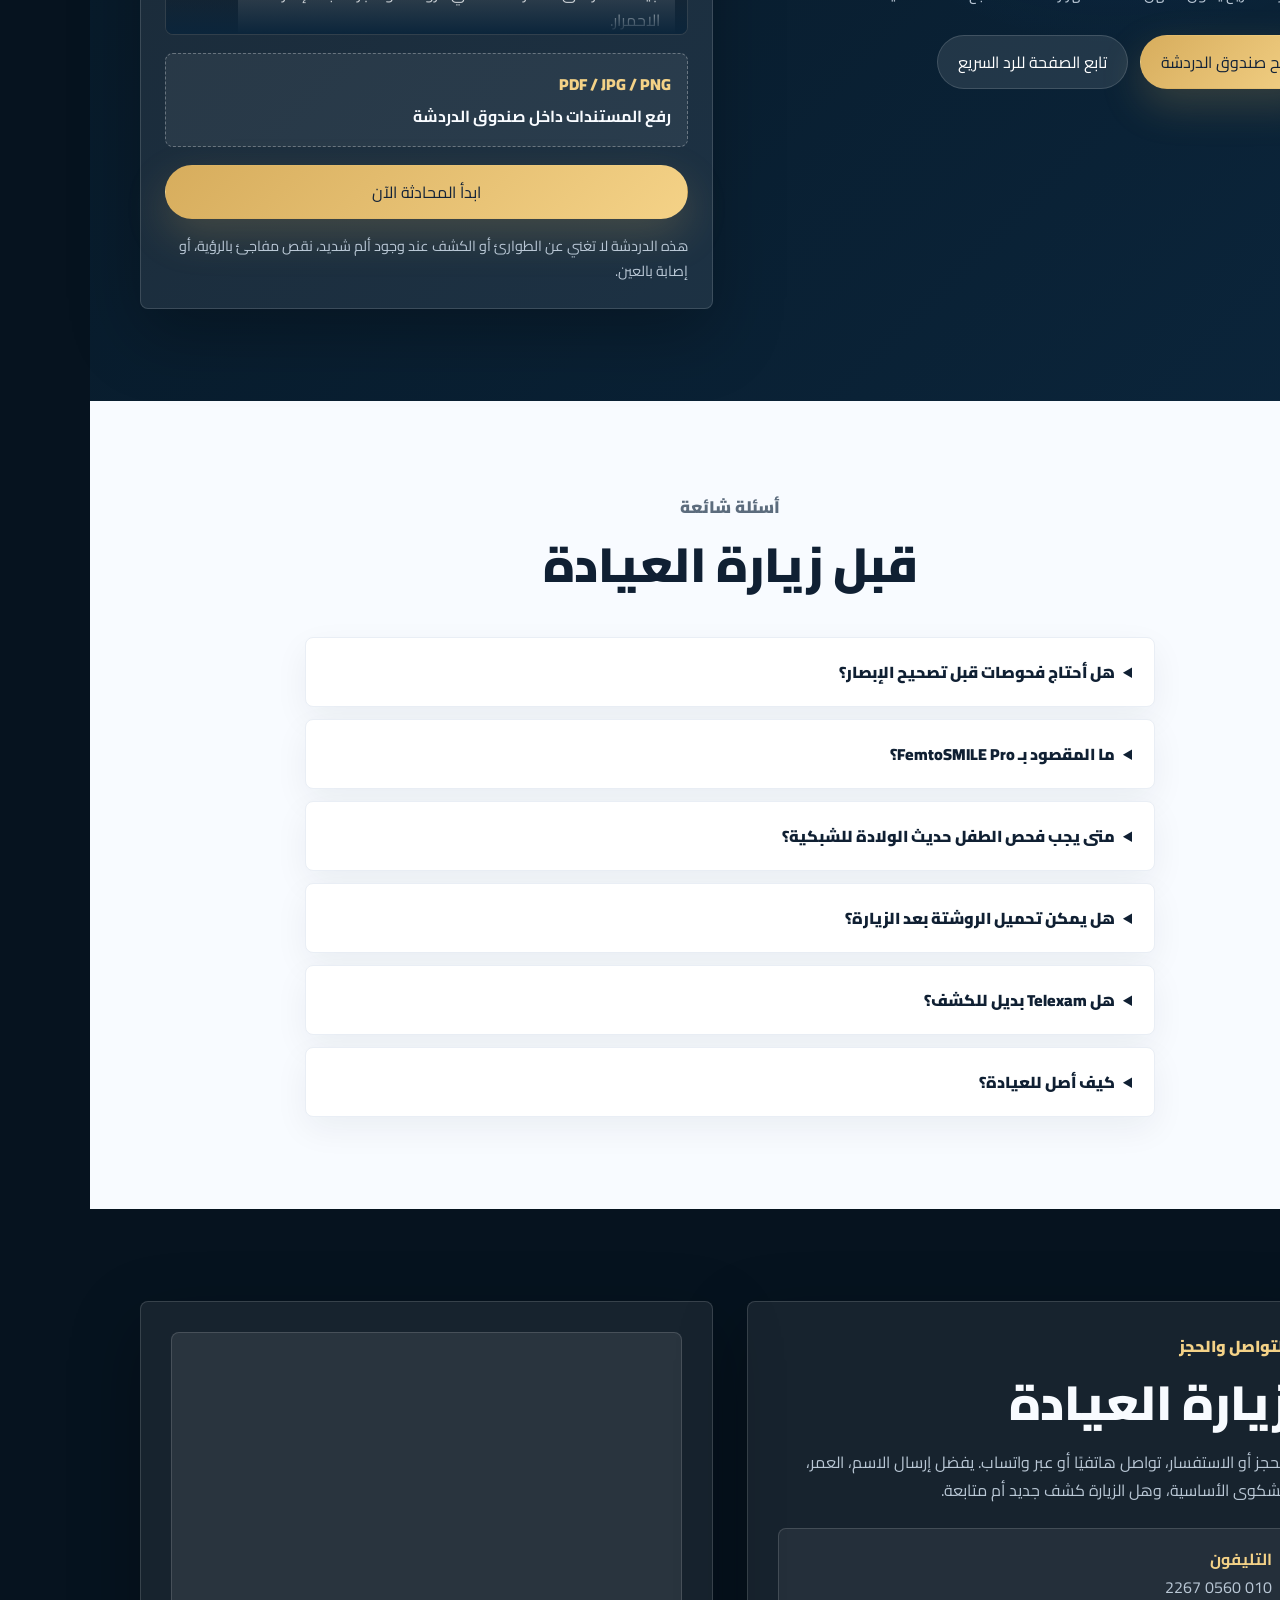
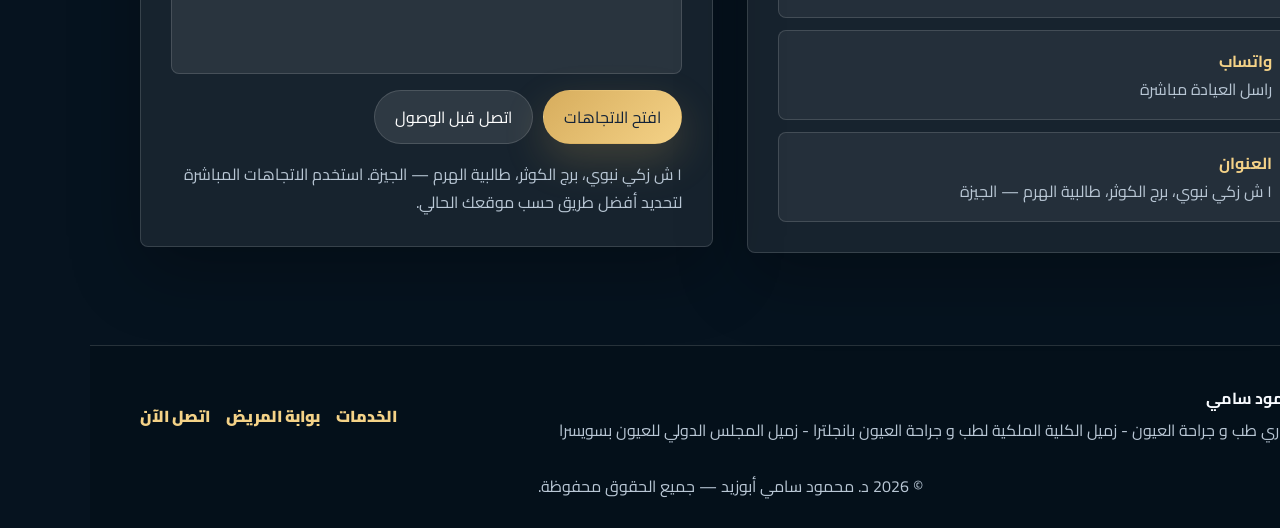
==== commit 15d2f51e: "Add inline patient chat demo" ====
--- a/index.html
+++ b/index.html
@@ -5,12 +5,12 @@
   <meta name="viewport" content="width=device-width,initial-scale=1,viewport-fit=cover" />
   <meta name="theme-color" content="#071826" />
   <title>د. محمود سامي | استشاري طب وجراحة العيون - طالبية الهرم، الجيزة</title>
-  <meta name="description" content="عيادة د. محمود سامي أبوزيد لطب وجراحة العيون في طالبية الهرم، الجيزة. فحص شامل، دردشة مباشرة عبر Facebook Messenger مع إمكانية رفع التقارير، المياه البيضاء، تصحيح الإبصار، FemtoSMILE Pro باستخدام ZEISS VISUMAX 800، الجفون، القنوات الدمعية، الشبكية وROP." />
-  <meta name="keywords" content="دكتور عيون, عيادة عيون, طالبية الهرم, الجيزة, دردشة مباشرة, Facebook Messenger, رفع تقارير طبية, مياه بيضاء, ليزك, فيمتوليزك, فيمتوسمايل, FemtoSMILE Pro, ZEISS VISUMAX 800, جراحة جفون, قنوات دمعية, شبكية, ROP" />
+  <meta name="description" content="عيادة د. محمود سامي أبوزيد لطب وجراحة العيون في طالبية الهرم، الجيزة. فحص شامل، صندوق دردشة مباشر مع إمكانية رفع التقارير، المياه البيضاء، تصحيح الإبصار، FemtoSMILE Pro باستخدام ZEISS VISUMAX 800، الجفون، القنوات الدمعية، الشبكية وROP." />
+  <meta name="keywords" content="دكتور عيون, عيادة عيون, طالبية الهرم, الجيزة, دردشة مباشرة, رفع تقارير طبية, مياه بيضاء, ليزك, فيمتوليزك, فيمتوسمايل, FemtoSMILE Pro, ZEISS VISUMAX 800, جراحة جفون, قنوات دمعية, شبكية, ROP" />
   <meta name="author" content="Dr. Mahmoud Sami" />
 
   <meta property="og:title" content="د. محمود سامي | استشاري طب وجراحة العيون" />
-  <meta property="og:description" content="رعاية دقيقة للعين في طالبية الهرم — فحص شامل، دردشة مباشرة عبر Messenger، جراحات المياه البيضاء، تصحيح الإبصار، FemtoSMILE Pro، الجفون والقنوات الدمعية، والشبكية." />
+  <meta property="og:description" content="رعاية دقيقة للعين في طالبية الهرم — فحص شامل، دردشة مباشرة داخل الموقع، جراحات المياه البيضاء، تصحيح الإبصار، FemtoSMILE Pro، الجفون والقنوات الدمعية، والشبكية." />
   <meta property="og:type" content="website" />
   <meta property="og:url" content="https://genododi.github.io/drmahmoud/" />
   <meta property="og:locale" content="ar_EG" />
@@ -111,7 +111,7 @@
 
           <div class="cta-row">
             <a class="btn btn-primary" href="tel:+201005602267">احجز موعدك الآن</a>
-            <a class="btn btn-secondary" target="_blank" rel="noopener" href="https://m.me/DrMahmoudSamiEyeClinic?ref=website_live_chat">دردشة مباشرة</a>
+            <button class="btn btn-secondary" type="button" data-open-chat>دردشة مباشرة</button>
             <a class="btn btn-secondary" target="_blank" rel="noopener" href="https://wa.me/201005602267">واتساب العيادة</a>
             <a class="btn btn-ghost" href="#surgical-experience">الخبرة الجراحية</a>
           </div>
@@ -148,14 +148,14 @@
       <div class="container startup-chat-grid">
         <div>
           <p class="eyebrow">ميزة جديدة عند بداية الصفحة</p>
-          <h2>دردشة مباشرة مع العيادة عبر Facebook Messenger</h2>
+          <h2>دردشة مباشرة داخل الموقع مع رفع المستندات</h2>
           <p>
-            يمكنك إرسال الشكوى، رفع صور التقارير أو الروشتات داخل المحادثة، ثم يتم الرد عليك من خلال نفس صندوق الدردشة. اضغط إعجابًا بصفحة العيادة أولًا لتسهيل التعرف على رسالتك ومنحها أولوية في الرد السريع.
+            يمكنك كتابة الشكوى ورفع صور التقارير أو الروشتات داخل صندوق الدردشة. اضغط إعجابًا بصفحة العيادة أولًا لتسهيل التعرف على رسالتك ومنحها أولوية في الرد السريع عند ربط الدردشة بخدمة المتابعة.
           </p>
         </div>
         <div class="chat-actions">
           <a class="btn btn-primary" target="_blank" rel="noopener" href="https://www.facebook.com/DrMahmoudSamiEyeClinic">إعجاب بالصفحة أولًا</a>
-          <a class="btn btn-secondary" target="_blank" rel="noopener" href="https://m.me/DrMahmoudSamiEyeClinic?ref=website_live_chat">ابدأ الدردشة وارفع ملفاتك</a>
+          <button class="btn btn-secondary" type="button" data-open-chat>ابدأ الدردشة وارفع ملفاتك</button>
         </div>
       </div>
     </section>
@@ -372,7 +372,7 @@
           <p class="eyebrow">متابعة أسرع</p>
           <h2>صندوق دردشة للمريض مع رفع المستندات</h2>
           <p>
-            استخدم Messenger لإرسال صور الفحوصات، التقارير، الروشتات، أو نتائج التحاليل. يتم الرد من خلال نفس المحادثة، مع إعطاء أولوية للرد السريع للمرضى الذين قاموا بعمل إعجاب لصفحة العيادة أولًا.
+            افتح صندوق الدردشة داخل الموقع لإرسال الشكوى وتجهيز صور الفحوصات، التقارير، الروشتات، أو نتائج التحاليل في مكان واحد قبل المتابعة. يتم إبراز المرضى المتابعين لصفحة العيادة لتسهيل الرد السريع عند تشغيل الربط المباشر.
           </p>
           <ul class="check-list chat-benefits">
             <li>إرسال صور التقارير والروشتات مباشرة داخل المحادثة.</li>
@@ -380,7 +380,7 @@
             <li>الرد السريع يكون أسهل عندما تظهر رسالتك كمتابع لصفحة العيادة.</li>
           </ul>
           <div class="cta-row">
-            <a class="btn btn-primary" target="_blank" rel="noopener" href="https://m.me/DrMahmoudSamiEyeClinic?ref=website_document_chat">افتح صندوق الدردشة</a>
+            <button class="btn btn-primary" type="button" data-open-chat>افتح صندوق الدردشة</button>
             <a class="btn btn-secondary" target="_blank" rel="noopener" href="https://www.facebook.com/DrMahmoudSamiEyeClinic">تابع الصفحة للرد السريع</a>
           </div>
         </div>
@@ -389,17 +389,27 @@
           <div class="chat-card-header">
             <span class="chat-status-dot"></span>
             <div>
-              <strong>دردشة العيادة</strong>
-              <small>Messenger · رفع ملفات وتقارير</small>
+              <strong>عرض حي تجريبي للدردشة</strong>
+              <small>محادثات عربية توضيحية · رفع ملفات وتقارير</small>
             </div>
           </div>
-          <div class="chat-bubble clinic-bubble">أهلًا بك. اضغط إعجابًا بصفحة العيادة، ثم أرسل الشكوى وأرفق صور التقارير داخل Messenger.</div>
-          <div class="chat-bubble patient-bubble">أحتاج متابعة، وسأرفع التقرير والروشتة الآن.</div>
+          <div class="demo-chat-scroll" aria-label="محادثات عربية توضيحية تتحرك تلقائيًا">
+            <div class="demo-chat-track">
+              <div class="chat-bubble patient-bubble">دكتور، عندي احمرار بعد العملية ورفعت صورة الروشتة.</div>
+              <div class="chat-bubble clinic-bubble">اطمئن. هل يوجد ألم شديد أو نقص مفاجئ في الرؤية؟ سأراجع الصورة الآن.</div>
+              <div class="chat-bubble patient-bubble">لا يوجد ألم شديد، فقط دموع بسيطة.</div>
+              <div class="chat-bubble clinic-bubble">جيد. استمر على القطرات كما في الروشتة واحجز متابعة إذا زاد الاحمرار.</div>
+              <div class="chat-bubble patient-bubble">أرفقت تقرير OCT، هل أحتاج حضور اليوم؟</div>
+              <div class="chat-bubble clinic-bubble">سأراجع التقرير. إذا لا يوجد ألم أو نقص رؤية يمكن ترتيب موعد قريب.</div>
+              <div class="chat-bubble patient-bubble">دكتور، عندي احمرار بعد العملية ورفعت صورة الروشتة.</div>
+              <div class="chat-bubble clinic-bubble">اطمئن. هل يوجد ألم شديد أو نقص مفاجئ في الرؤية؟ سأراجع الصورة الآن.</div>
+            </div>
+          </div>
           <div class="upload-preview">
             <span>PDF / JPG / PNG</span>
-            <strong>رفع المستندات يتم داخل Messenger</strong>
-          </div>
-          <a class="btn btn-primary full" target="_blank" rel="noopener" href="https://m.me/DrMahmoudSamiEyeClinic?ref=website_chat_box">ابدأ المحادثة الآن</a>
+            <strong>رفع المستندات داخل صندوق الدردشة</strong>
+          </div>
+          <button class="btn btn-primary full" type="button" data-open-chat>ابدأ المحادثة الآن</button>
           <p class="form-note">هذه الدردشة لا تغني عن الطوارئ أو الكشف عند وجود ألم شديد، نقص مفاجئ بالرؤية، أو إصابة بالعين.</p>
         </div>
       </div>
@@ -509,16 +519,59 @@
   <div class="startup-chat-pop" id="startupChatPop" role="dialog" aria-label="دردشة مباشرة مع العيادة" aria-live="polite">
     <button class="chat-pop-close" type="button" aria-label="إغلاق تنبيه الدردشة">×</button>
     <strong>دردشة مباشرة ورفع مستندات</strong>
-    <p>اعمل إعجابًا بصفحة العيادة أولًا، ثم ارفع تقاريرك داخل Messenger لرد أسرع.</p>
+    <p>اعمل إعجابًا بصفحة العيادة أولًا، ثم افتح صندوق الدردشة وارفع تقاريرك لرد أسرع.</p>
     <div class="chat-pop-actions">
       <a target="_blank" rel="noopener" href="https://www.facebook.com/DrMahmoudSamiEyeClinic">إعجاب</a>
-      <a target="_blank" rel="noopener" href="https://m.me/DrMahmoudSamiEyeClinic?ref=startup_fast_reply">ابدأ الدردشة</a>
+      <button type="button" data-open-chat>ابدأ الدردشة</button>
     </div>
   </div>
 
-  <a class="floating-messenger" href="https://m.me/DrMahmoudSamiEyeClinic?ref=floating_chat" target="_blank" rel="noopener" aria-label="دردشة Facebook Messenger مع العيادة">
-    <span aria-hidden="true">f</span>
-  </a>
+  <button class="floating-chat" type="button" data-open-chat aria-label="فتح صندوق دردشة العيادة">
+    <svg viewBox="0 0 32 32" aria-hidden="true" focusable="false">
+      <path d="M6 7.5A4.5 4.5 0 0 1 10.5 3h11A4.5 4.5 0 0 1 26 7.5v8A4.5 4.5 0 0 1 21.5 20H16l-6.2 5.3A1.1 1.1 0 0 1 8 24.4V20A4.5 4.5 0 0 1 3.5 15.5v-8H6Zm4.5-1.7A1.7 1.7 0 0 0 8.8 7.5v8c0 .9.8 1.7 1.7 1.7h1.1v3l3.4-3h6.5c.9 0 1.7-.8 1.7-1.7v-8c0-.9-.8-1.7-1.7-1.7h-11Z"/>
+    </svg>
+  </button>
+
+  <div class="inline-chat-backdrop is-hidden" id="inlineChatBackdrop" aria-hidden="true"></div>
+  <section class="inline-chat-box is-hidden" id="inlineChatBox" role="dialog" aria-modal="true" aria-label="دردشة مباشرة مع الطبيب">
+    <div class="inline-chat-header">
+      <div class="chat-card-header compact">
+        <span class="chat-status-dot"></span>
+        <div>
+          <strong>دردشة مباشرة مع العيادة</strong>
+          <small>اكتب رسالتك وارفع صور التقارير</small>
+        </div>
+      </div>
+      <button class="inline-chat-close" type="button" aria-label="إغلاق صندوق الدردشة">×</button>
+    </div>
+
+    <div class="inline-chat-messages" id="inlineChatMessages" aria-live="polite">
+      <div class="chat-bubble clinic-bubble">أهلًا بك. اكتب الشكوى باختصار، ويمكنك اختيار صور التقارير أو الروشتات من جهازك.</div>
+      <div class="chat-bubble clinic-bubble">للحالات العاجلة مثل ألم شديد أو نقص مفاجئ في الرؤية، اتصل بالعيادة فورًا.</div>
+    </div>
+
+    <form class="inline-chat-form" id="inlineChatForm">
+      <label>
+        الاسم
+        <input type="text" id="chatPatientName" placeholder="اسم المريض" required>
+      </label>
+      <label>
+        رقم الهاتف
+        <input type="tel" id="chatPatientPhone" placeholder="010..." required>
+      </label>
+      <label class="wide">
+        الرسالة
+        <textarea id="chatPatientMessage" rows="3" placeholder="اكتب الشكوى أو المتابعة المطلوبة" required></textarea>
+      </label>
+      <label class="file-upload wide">
+        <span>رفع مستندات أو صور</span>
+        <input type="file" id="chatFiles" accept=".pdf,image/*" multiple>
+      </label>
+      <div class="chat-file-list wide" id="chatFileList" aria-live="polite"></div>
+      <button class="btn btn-primary full wide" type="submit">إرسال الطلب داخل الدردشة</button>
+      <p class="form-note wide">الملفات تظهر هنا للمعاينة داخل المتصفح. يحتاج الإرسال الفعلي إلى ربط الموقع بخدمة رسائل أو نظام عيادة.</p>
+    </form>
+  </section>
 
   <script src="script.js"></script>
 </body>
--- a/styles.css
+++ b/styles.css
@@ -110,7 +110,10 @@
   display:inline-flex;align-items:center;justify-content:center;
   min-height:50px;padding:12px 20px;border-radius:999px;font-weight:900;
   transition:transform .2s ease, box-shadow .2s ease, background .2s ease;
-  border:1px solid transparent
+  border:1px solid transparent;
+  cursor:pointer;
+  font:inherit;
+  text-align:center
 }
 .btn:hover{transform:translateY(-2px)}
 .btn-primary{background:linear-gradient(135deg,var(--gold),var(--gold-2));color:#122238;box-shadow:0 16px 42px rgba(215,173,93,.22)}
@@ -179,6 +182,12 @@
   margin:12px 0 0;
   color:var(--dark-muted);
   max-width:780px;
+}
+.startup-chat .btn-secondary{
+  color:var(--dark);
+  background:#fff;
+  border-color:#d9e5ee;
+  box-shadow:0 12px 28px rgba(16,32,51,.08);
 }
 .chat-actions{
   display:flex;
@@ -330,6 +339,34 @@
   margin:18px 0;
   background:rgba(255,255,255,.06);
 }
+.demo-chat-scroll{
+  height:310px;
+  overflow:hidden;
+  border:1px solid rgba(255,255,255,.12);
+  border-radius:8px;
+  background:rgba(4,16,26,.28);
+  padding:10px 12px;
+  position:relative;
+}
+.demo-chat-scroll:before,
+.demo-chat-scroll:after{
+  content:"";
+  position:absolute;
+  inset-inline:0;
+  height:42px;
+  z-index:1;
+  pointer-events:none;
+}
+.demo-chat-scroll:before{top:0;background:linear-gradient(180deg,#0b253b,rgba(11,37,59,0))}
+.demo-chat-scroll:after{bottom:0;background:linear-gradient(0deg,#0b253b,rgba(11,37,59,0))}
+.demo-chat-track{
+  animation:demoChatScroll 22s linear infinite;
+}
+.demo-chat-scroll:hover .demo-chat-track{animation-play-state:paused}
+@keyframes demoChatScroll{
+  from{transform:translateY(0)}
+  to{transform:translateY(-50%)}
+}
 .upload-preview span{
   color:var(--gold-2);
   font-weight:900;
@@ -437,19 +474,18 @@
   fill:currentColor
 }
 .floating-whatsapp:hover{transform:translateY(-2px)}
-.floating-messenger{
+.floating-chat{
   position:fixed;left:18px;right:auto;bottom:88px;z-index:120;
   width:58px;height:58px;
   display:grid;place-items:center;
   background:#1877f2;color:#fff;border-radius:50%;
-  font-family:Arial, sans-serif;
-  font-size:2rem;
-  font-weight:900;
   box-shadow:0 18px 42px rgba(0,0,0,.26);
   border:2px solid rgba(255,255,255,.22);
-  transition:transform .2s ease
-}
-.floating-messenger:hover{transform:translateY(-2px)}
+  transition:transform .2s ease;
+  cursor:pointer
+}
+.floating-chat svg{width:31px;height:31px;fill:currentColor}
+.floating-chat:hover{transform:translateY(-2px)}
 .startup-chat-pop{
   position:fixed;
   inset-inline-end:18px;
@@ -485,16 +521,116 @@
   gap:8px;
   flex-wrap:wrap;
 }
-.chat-pop-actions a{
+.chat-pop-actions a,
+.chat-pop-actions button{
   flex:1;
   min-width:120px;
   text-align:center;
   border-radius:8px;
   padding:10px 12px;
   font-weight:900;
+  border:0;
+  font:inherit;
+  cursor:pointer
 }
 .chat-pop-actions a:first-child{background:#e8eef5;color:var(--dark)}
-.chat-pop-actions a:last-child{background:#1877f2;color:#fff}
+.chat-pop-actions button:last-child{background:#1877f2;color:#fff}
+.inline-chat-backdrop{
+  position:fixed;
+  inset:0;
+  z-index:180;
+  background:rgba(3,10,18,.58);
+  backdrop-filter:blur(3px);
+}
+.inline-chat-backdrop.is-hidden,
+.inline-chat-box.is-hidden{display:none}
+.inline-chat-box{
+  position:fixed;
+  inset-inline-end:18px;
+  bottom:18px;
+  z-index:190;
+  width:min(460px, calc(100% - 36px));
+  max-height:min(760px, calc(100vh - 36px));
+  display:flex;
+  flex-direction:column;
+  border:1px solid rgba(255,255,255,.22);
+  border-radius:8px;
+  background:#071826;
+  color:#fff;
+  box-shadow:0 26px 86px rgba(0,0,0,.4);
+  overflow:hidden;
+}
+.inline-chat-header{
+  display:flex;
+  align-items:flex-start;
+  justify-content:space-between;
+  gap:12px;
+  padding:16px 16px 10px;
+  border-bottom:1px solid var(--line);
+  background:linear-gradient(135deg,rgba(24,119,242,.22),rgba(215,173,93,.1));
+}
+.chat-card-header.compact{
+  border-bottom:0;
+  padding:0;
+  margin:0;
+}
+.inline-chat-close{
+  width:32px;
+  height:32px;
+  border:0;
+  border-radius:50%;
+  background:rgba(255,255,255,.12);
+  color:#fff;
+  cursor:pointer;
+  font-size:1.3rem;
+  line-height:1;
+}
+.inline-chat-messages{
+  padding:14px 16px;
+  overflow:auto;
+  min-height:160px;
+  max-height:260px;
+  background:rgba(255,255,255,.03);
+}
+.inline-chat-form{
+  display:grid;
+  grid-template-columns:1fr 1fr;
+  gap:12px;
+  padding:14px 16px 16px;
+  overflow:auto;
+}
+.inline-chat-form label{
+  font-weight:900;
+  color:#eaf3fb;
+}
+.inline-chat-form .wide{grid-column:1 / -1}
+.file-upload{
+  border:1px dashed rgba(255,255,255,.28);
+  border-radius:8px;
+  padding:12px;
+  background:rgba(255,255,255,.05);
+}
+.file-upload span{display:block;color:var(--gold-2)}
+.file-upload input{
+  border:0;
+  padding:8px 0 0;
+  background:transparent;
+}
+.chat-file-list{
+  display:grid;
+  gap:8px;
+  color:var(--muted);
+  font-size:.9rem;
+}
+.chat-file-list span{
+  display:block;
+  border:1px solid rgba(255,255,255,.14);
+  border-radius:8px;
+  padding:8px 10px;
+  background:rgba(255,255,255,.06);
+  direction:ltr;
+  text-align:left;
+}
 .sr-only{
   position:absolute;
   width:1px;height:1px;
@@ -546,15 +682,24 @@
     left:14px;
     bottom:84px;
   }
-  .floating-messenger{
+  .floating-chat{
     width:52px;
     height:52px;
     left:14px;
     bottom:148px;
-    font-size:1.8rem;
   }
   .startup-chat-pop{bottom:18px}
   .floating-whatsapp svg{width:28px;height:28px}
+  .floating-chat svg{width:28px;height:28px}
+  .inline-chat-box{
+    inset-inline:10px;
+    bottom:10px;
+    width:auto;
+    max-height:calc(100vh - 20px);
+  }
+  .inline-chat-form{grid-template-columns:1fr}
+  .inline-chat-messages{max-height:220px}
+  .demo-chat-scroll{height:270px}
 }
 
 .telexam-points{margin:22px 0 0}
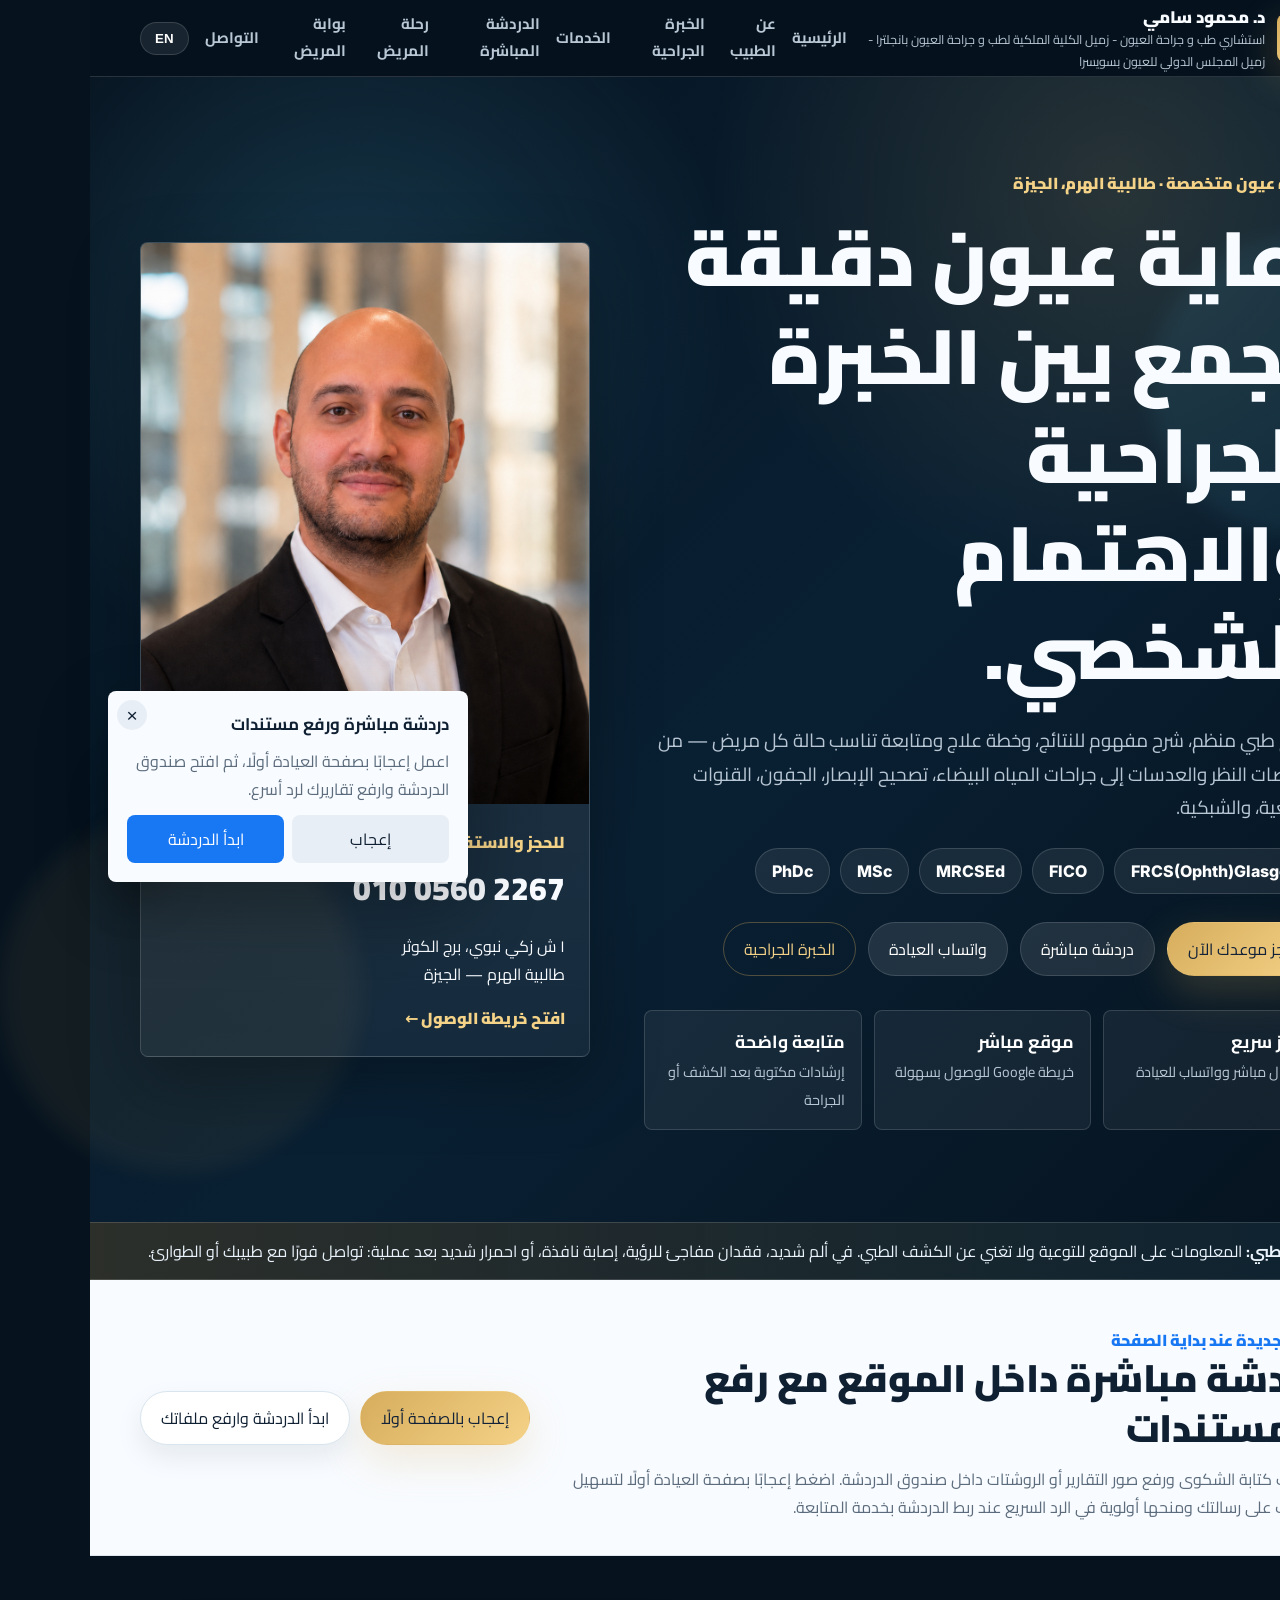
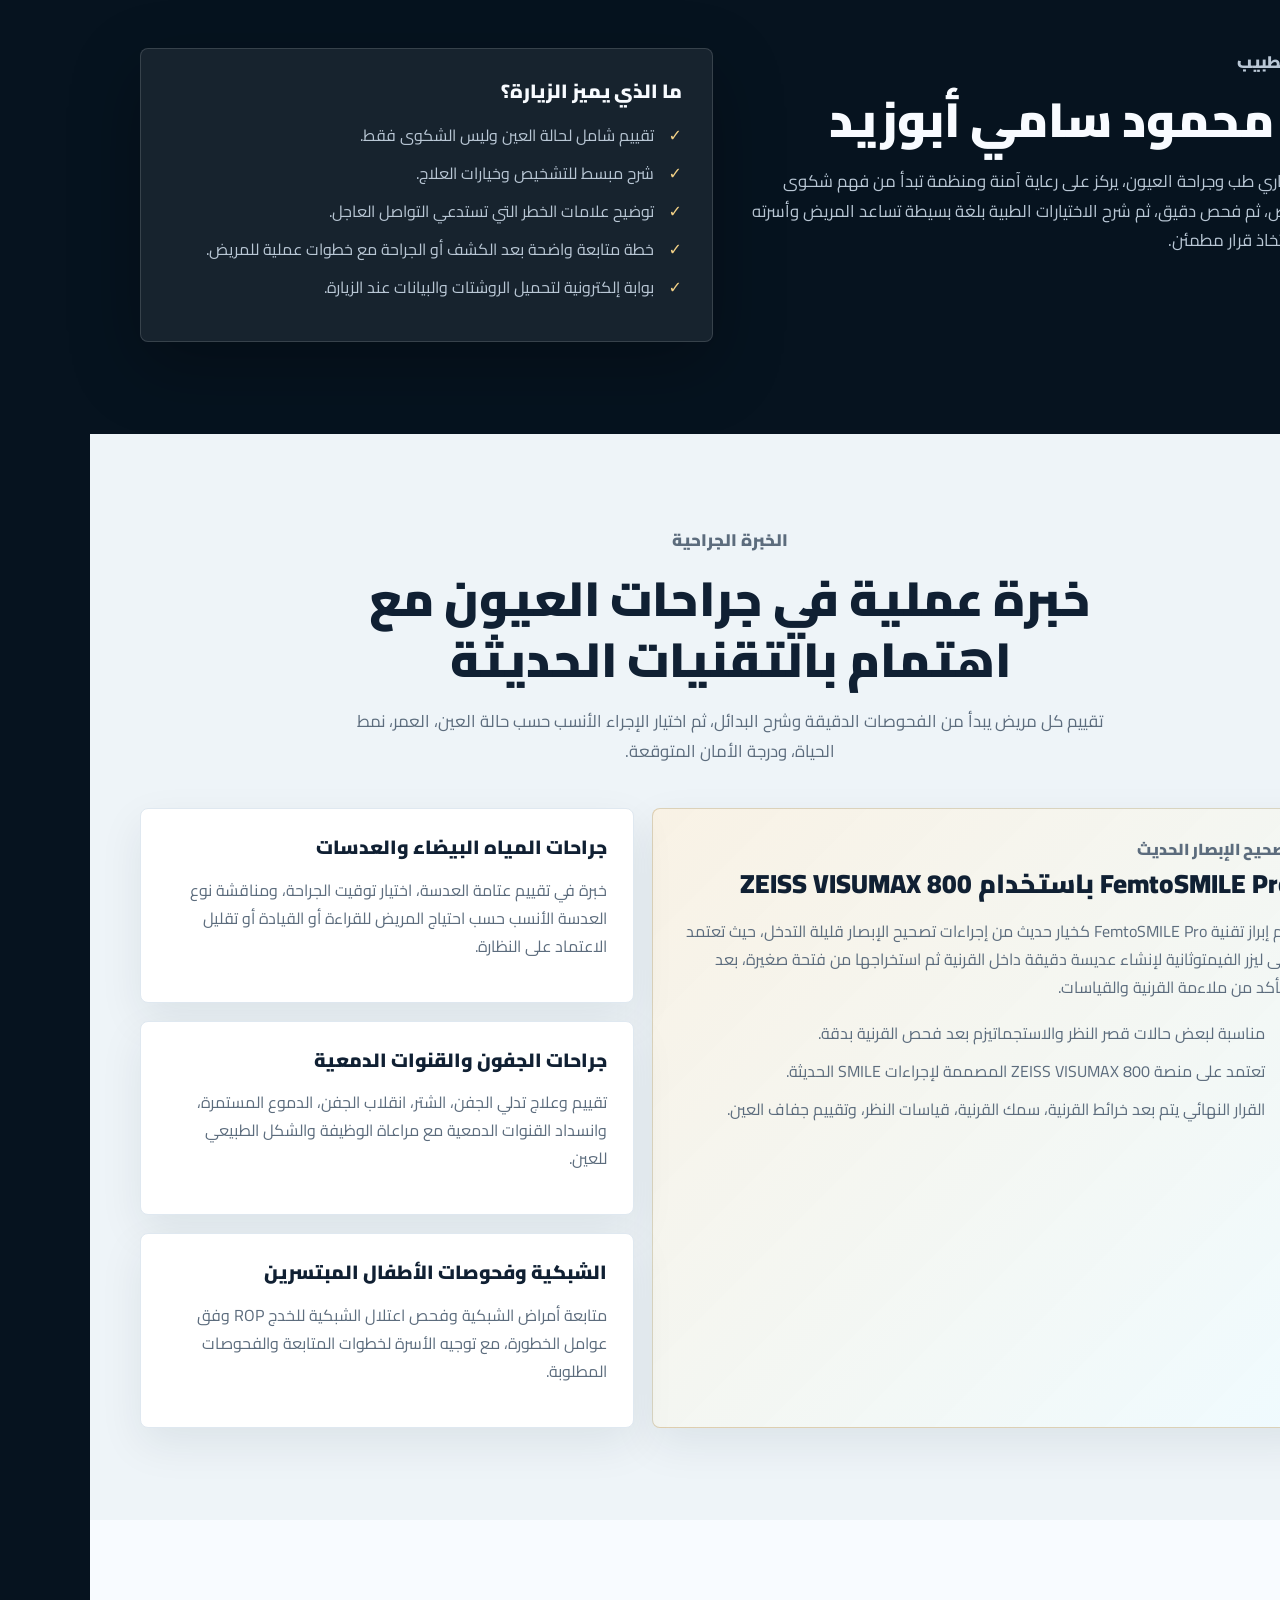
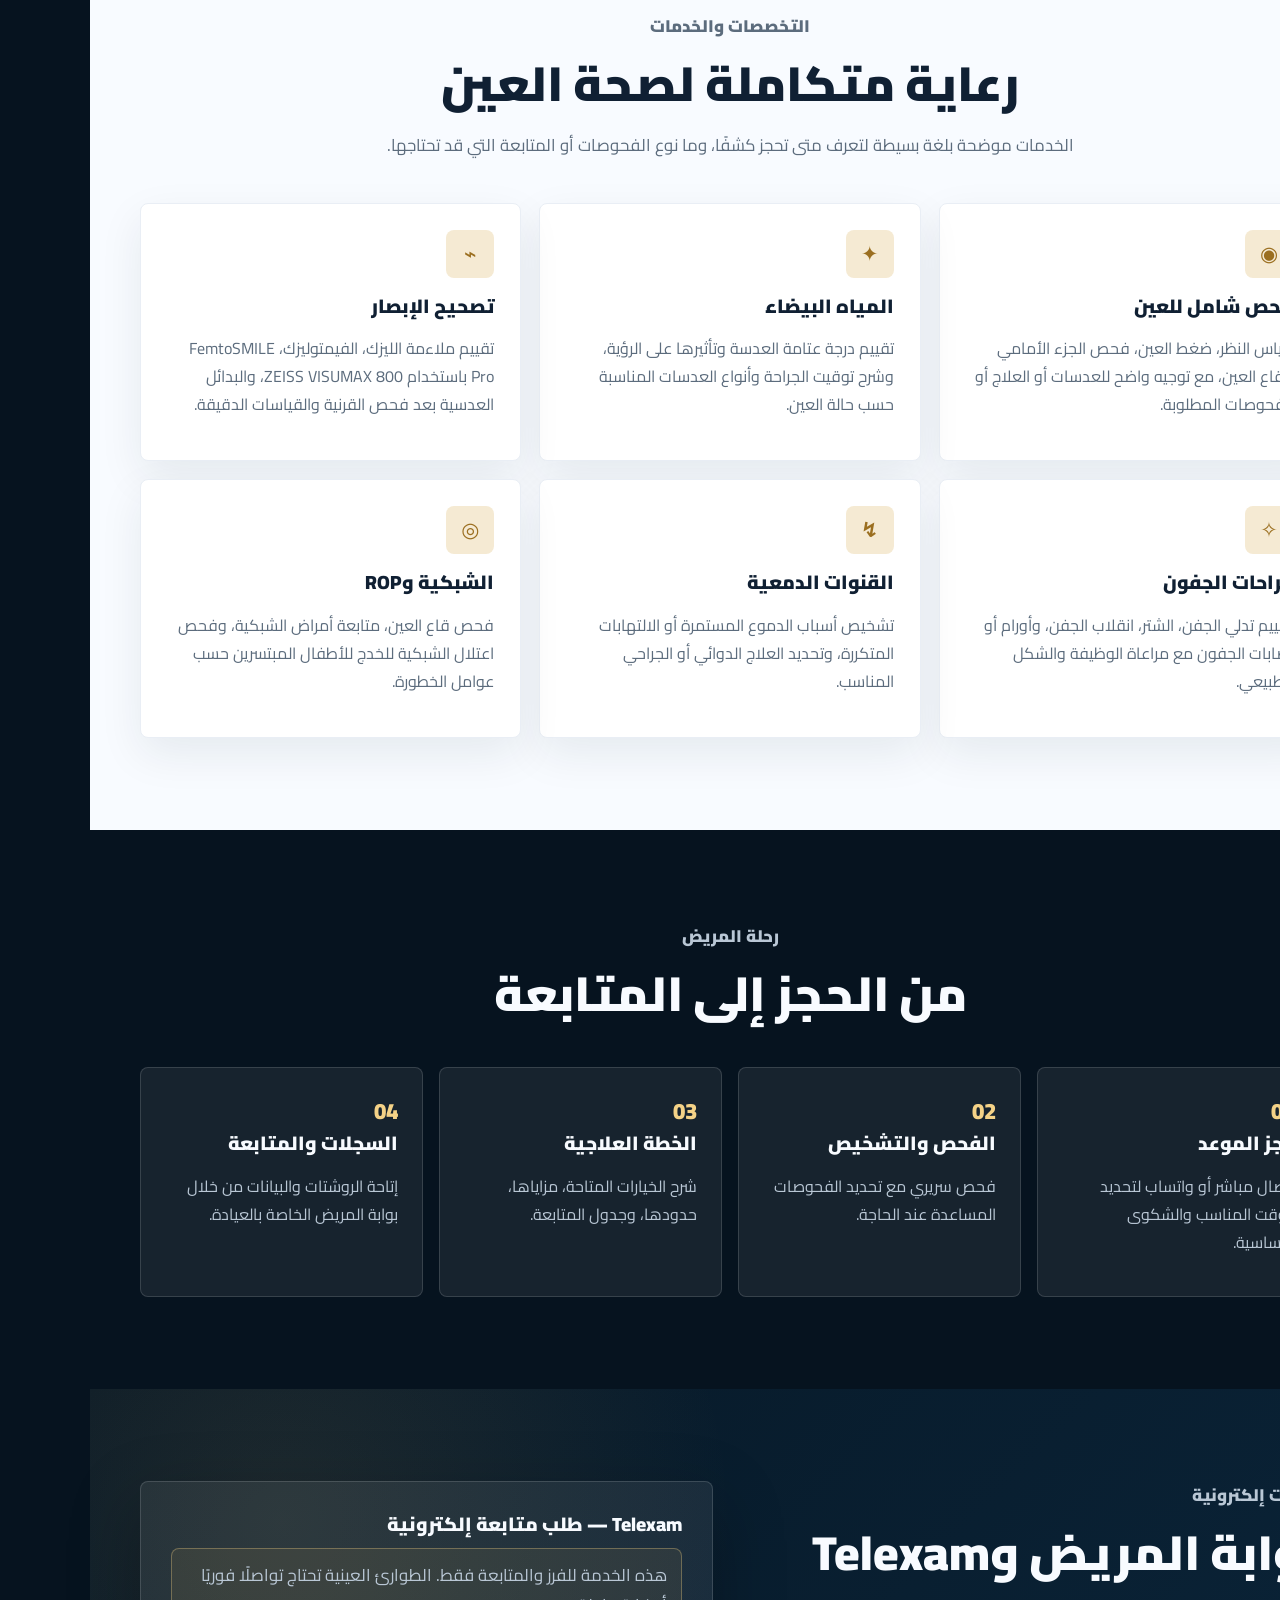
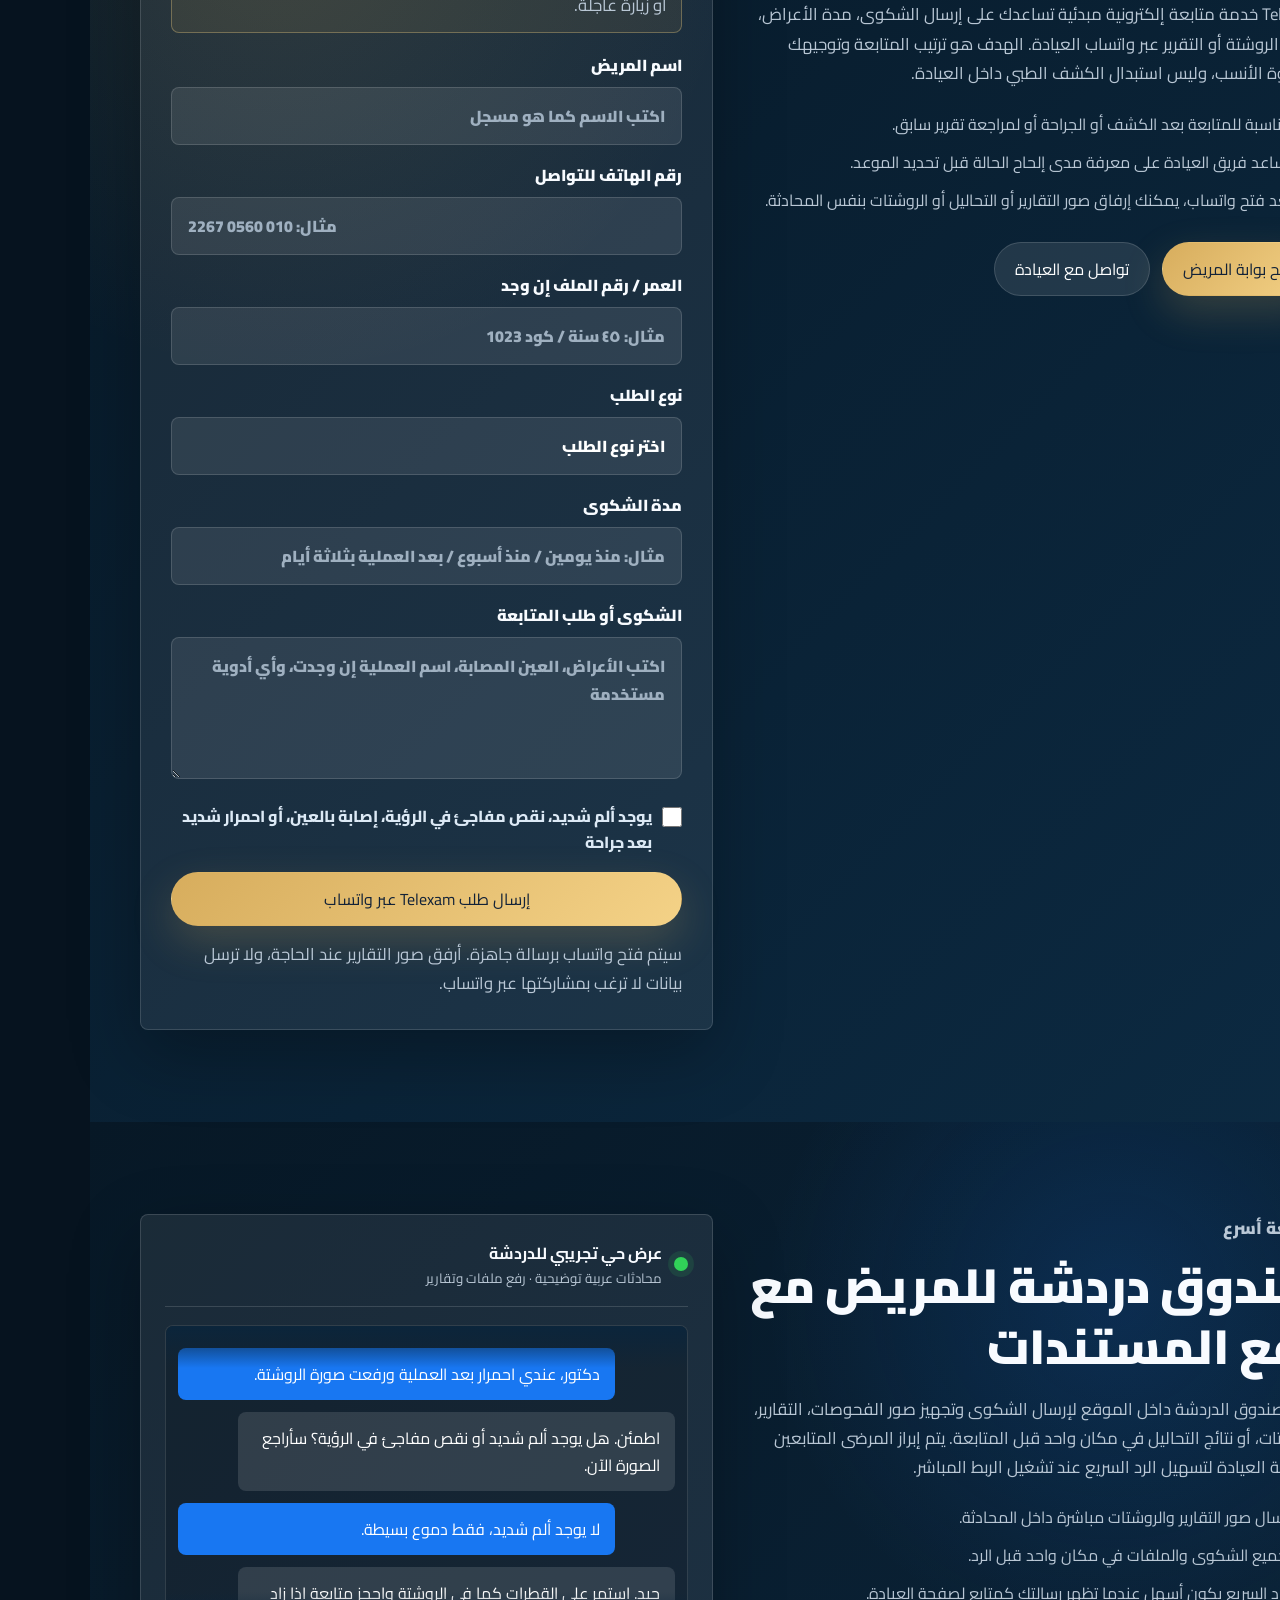
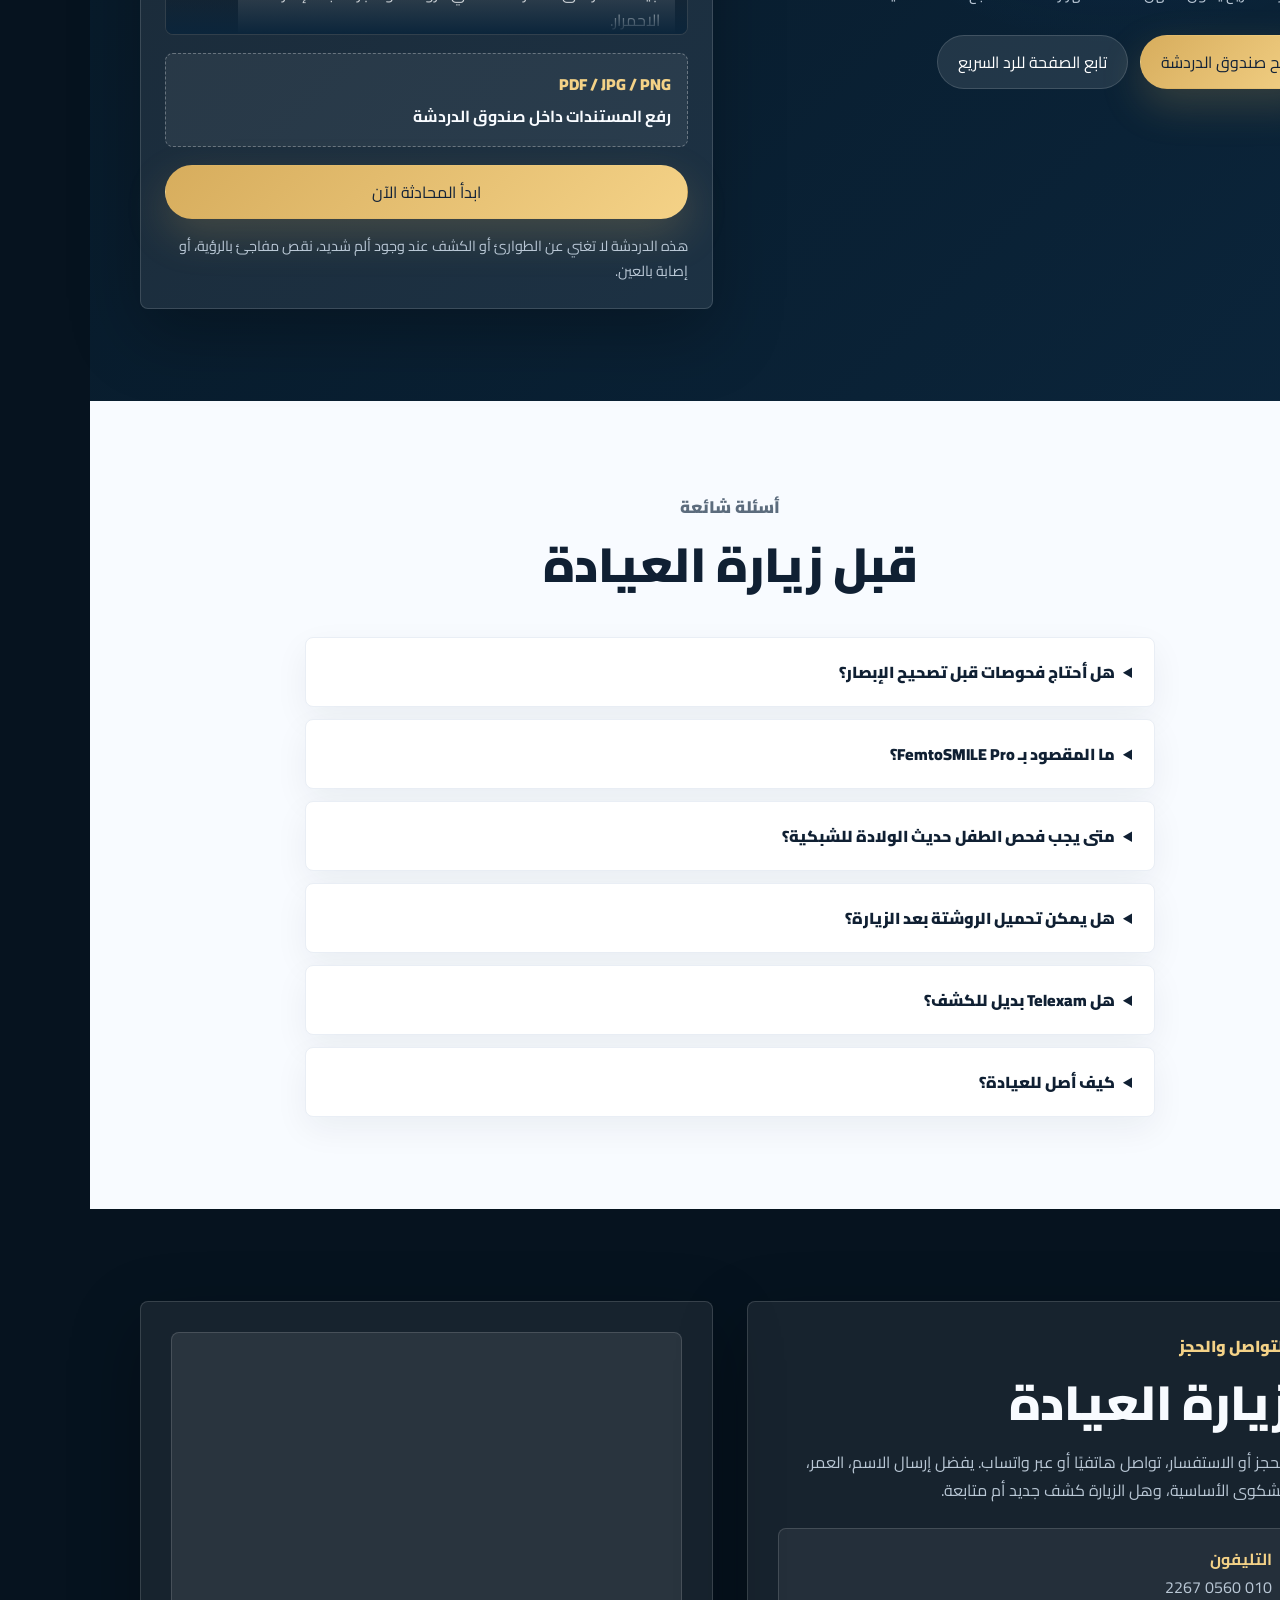
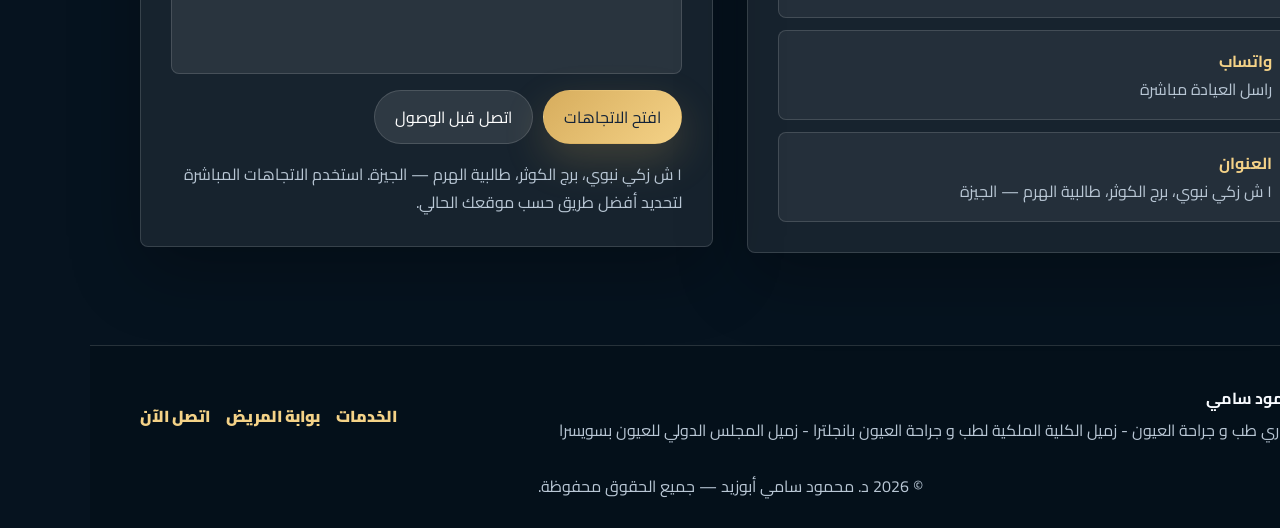
==== commit 50e58c0c: "Improve English translation and disable reader layout" ====
--- a/index.html
+++ b/index.html
@@ -4,6 +4,8 @@
   <meta charset="utf-8" />
   <meta name="viewport" content="width=device-width,initial-scale=1,viewport-fit=cover" />
   <meta name="theme-color" content="#071826" />
+  <meta name="application-name" content="Dr. Mahmoud Sami Eye Clinic" />
+  <meta name="format-detection" content="telephone=no,address=no,email=no" />
   <title>د. محمود سامي | استشاري طب وجراحة العيون - طالبية الهرم، الجيزة</title>
   <meta name="description" content="عيادة د. محمود سامي أبوزيد لطب وجراحة العيون في طالبية الهرم، الجيزة. فحص شامل، صندوق دردشة مباشر مع إمكانية رفع التقارير، المياه البيضاء، تصحيح الإبصار، FemtoSMILE Pro باستخدام ZEISS VISUMAX 800، الجفون، القنوات الدمعية، الشبكية وROP." />
   <meta name="keywords" content="دكتور عيون, عيادة عيون, طالبية الهرم, الجيزة, دردشة مباشرة, رفع تقارير طبية, مياه بيضاء, ليزك, فيمتوليزك, فيمتوسمايل, FemtoSMILE Pro, ZEISS VISUMAX 800, جراحة جفون, قنوات دمعية, شبكية, ROP" />
@@ -57,7 +59,7 @@
   </script>
 </head>
 
-<body>
+<body data-standard-view="true">
   <a class="skip-link" href="#main">تخطَّ إلى المحتوى</a>
 
   <header class="site-header" id="top">
@@ -88,7 +90,7 @@
     </nav>
   </header>
 
-  <main id="main">
+  <div id="main" class="site-shell" role="application" aria-label="Clinic website" data-site-view="standard" data-reader-disabled="true">
     <section class="hero section-pad">
       <div class="orb orb-one"></div>
       <div class="orb orb-two"></div>
@@ -491,7 +493,7 @@
         </div>
       </div>
     </section>
-  </main>
+  </div>
 
   <footer class="site-footer">
     <div class="container footer-grid">
